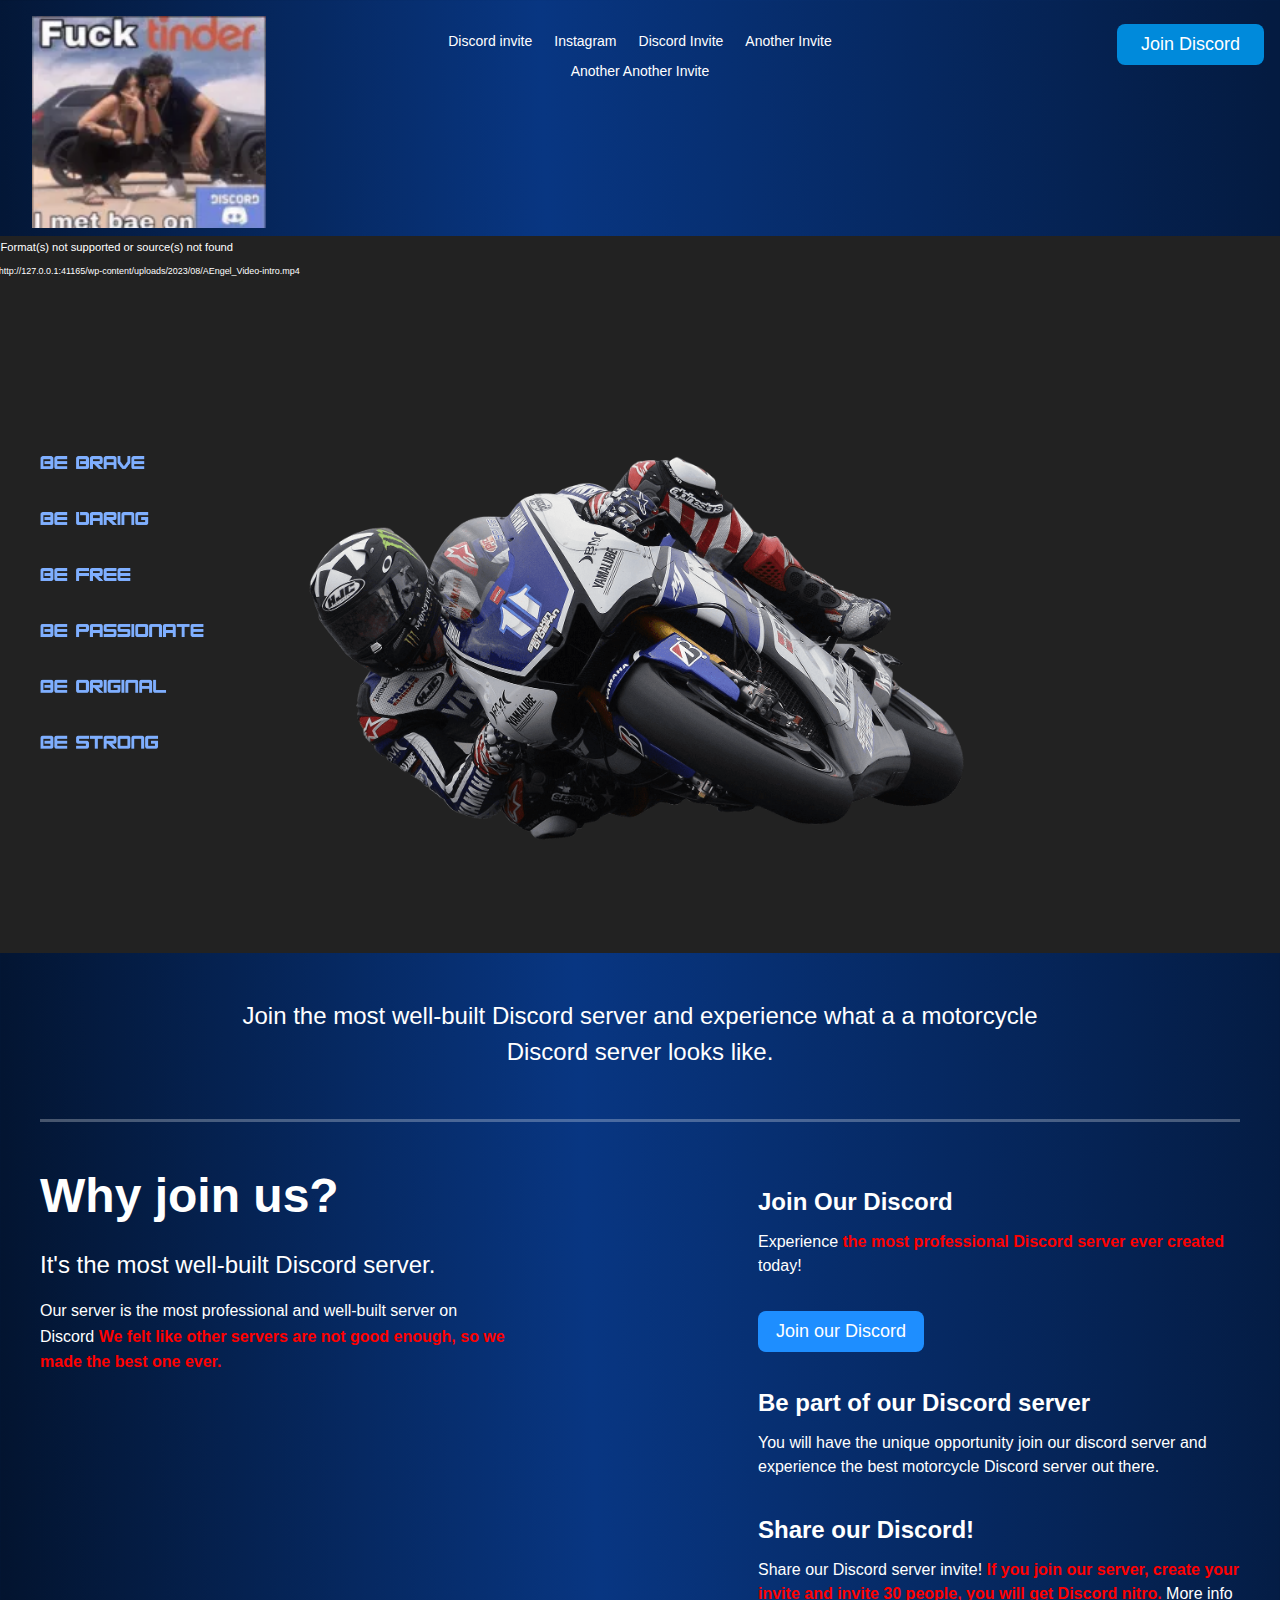
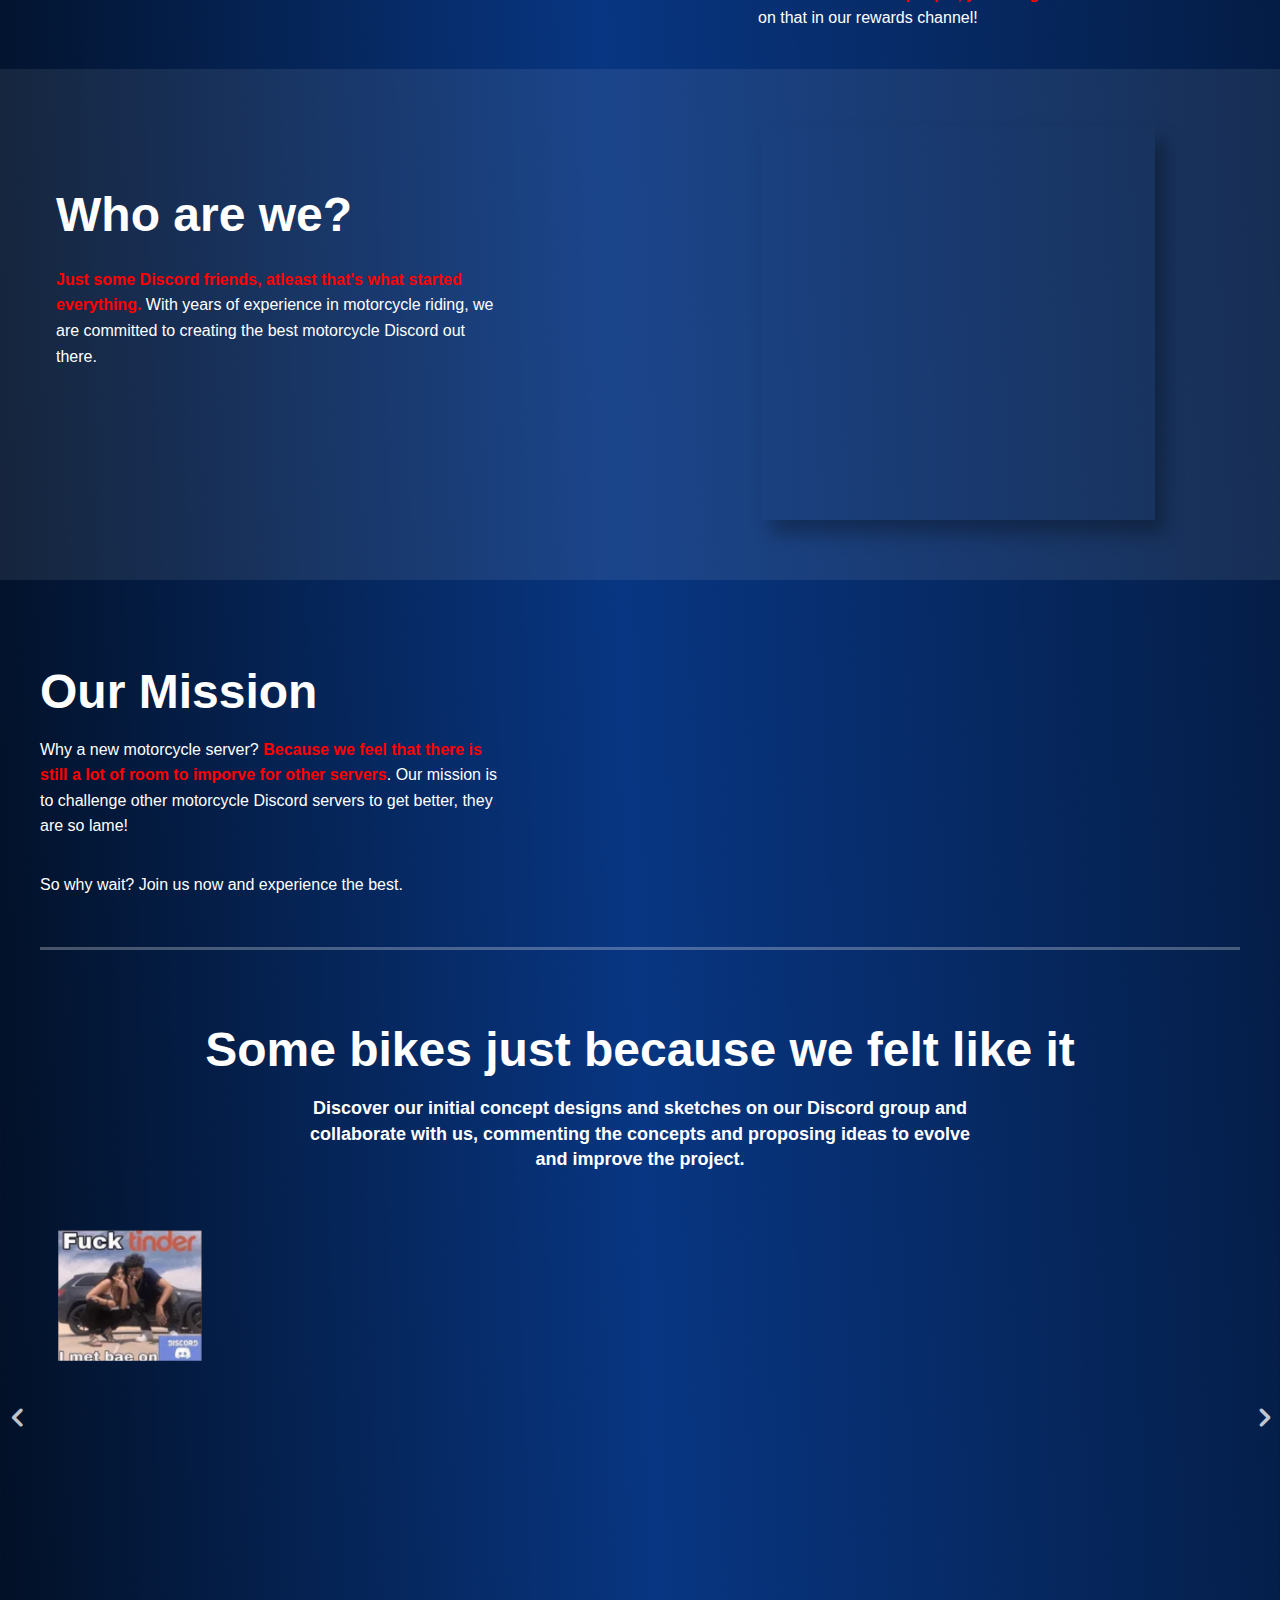
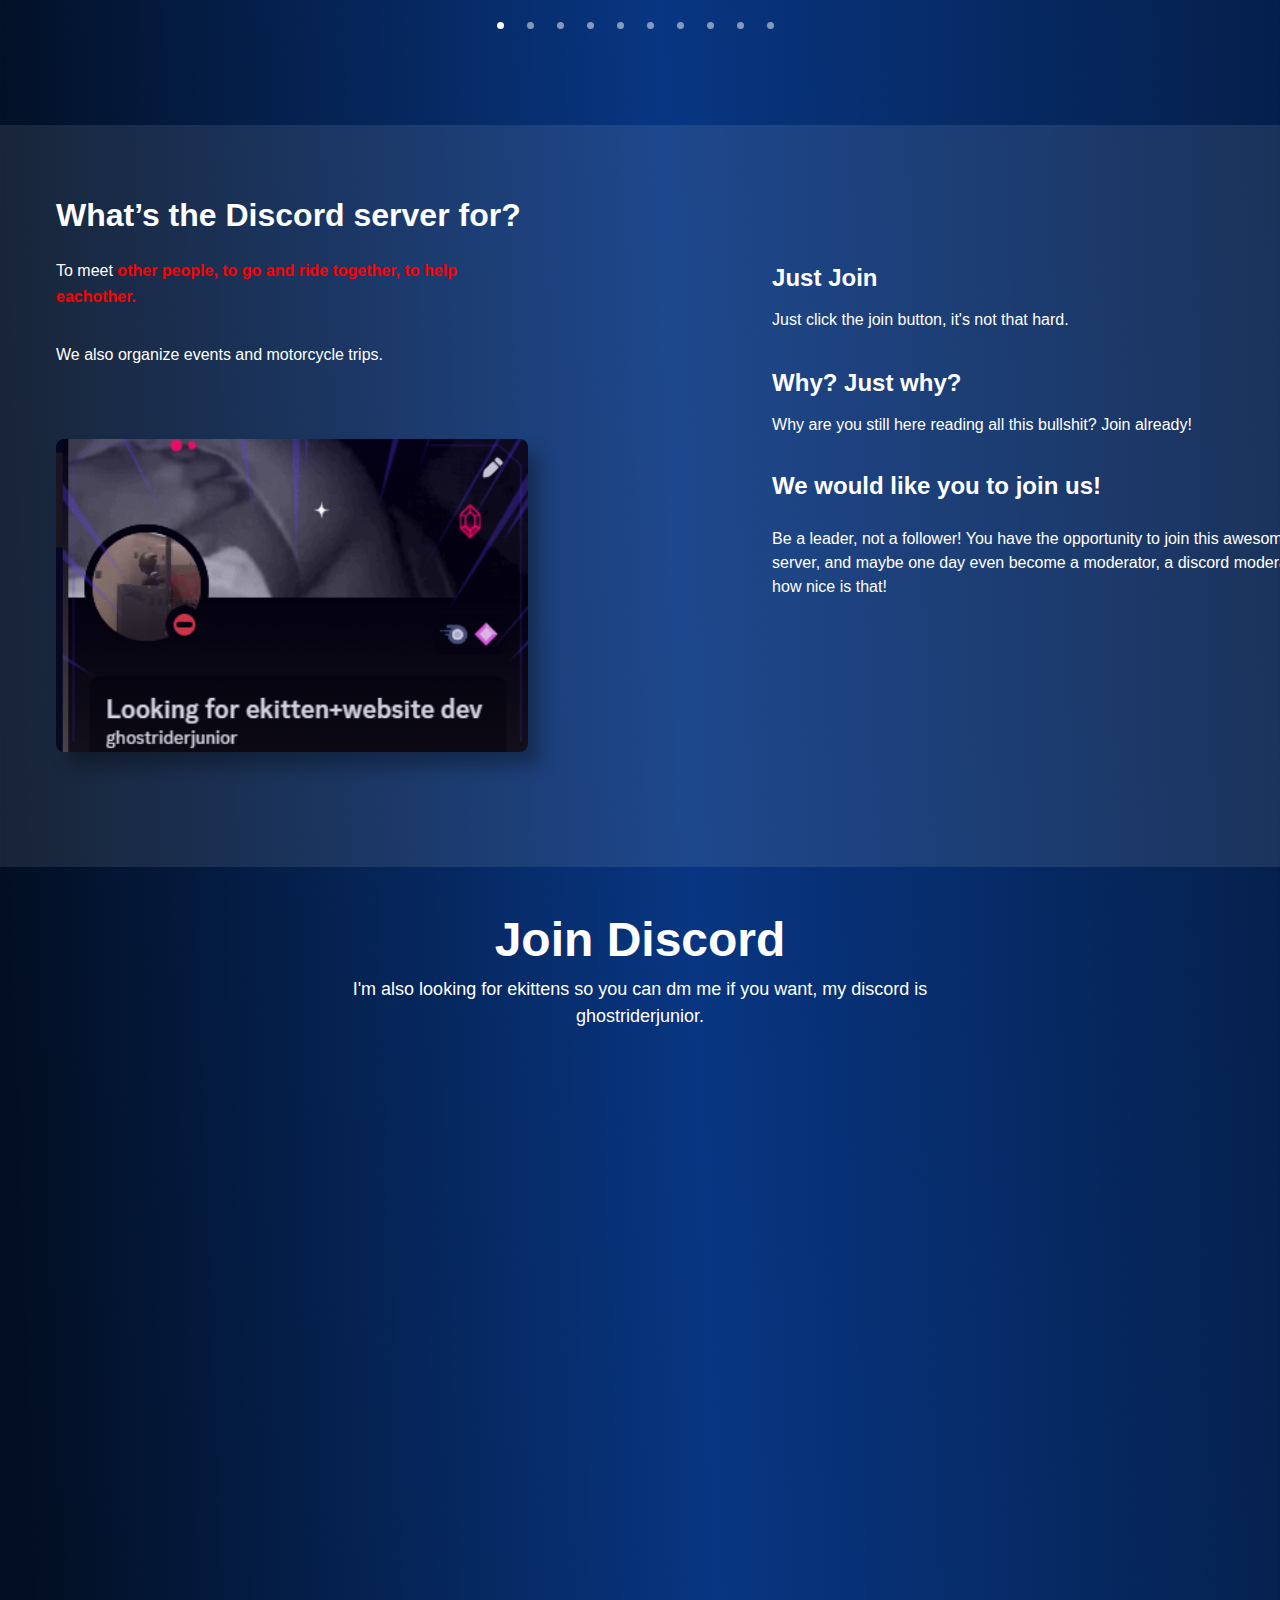
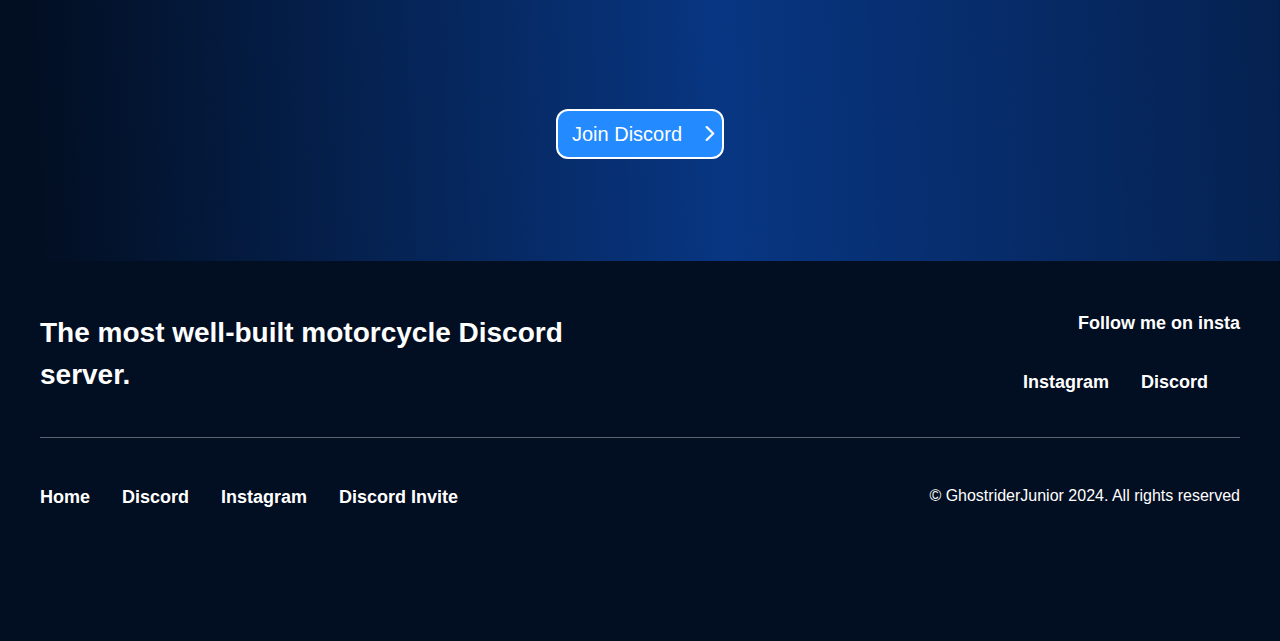
==== index.htm @ 16885c9a "Add files via upload" ====
﻿<!DOCTYPE html>
<html lang="en-US">
<head>
	<meta charset="UTF-8">
<meta http-equiv="X-UA-Compatible" content="IE=edge">
	<link rel="pingback" href="https://www.ghostriderjunior.xyz/xmlrpc.php">

	<script type="text/javascript">
		document.documentElement.className = 'js';
	</script>
	
	<title>www.ghostriderjunior.xyz | Join the 1st Community-Driven Motorcycle Project</title>
<meta name='robots' content='max-image-preview:large'>
<script type="text/javascript">
			let jqueryParams=[],jQuery=function(r){return jqueryParams=[...jqueryParams,r],jQuery},$=function(r){return jqueryParams=[...jqueryParams,r],$};window.jQuery=jQuery,window.$=jQuery;let customHeadScripts=!1;jQuery.fn=jQuery.prototype={},$.fn=jQuery.prototype={},jQuery.noConflict=function(r){if(window.jQuery)return jQuery=window.jQuery,$=window.jQuery,customHeadScripts=!0,jQuery.noConflict},jQuery.ready=function(r){jqueryParams=[...jqueryParams,r]},$.ready=function(r){jqueryParams=[...jqueryParams,r]},jQuery.load=function(r){jqueryParams=[...jqueryParams,r]},$.load=function(r){jqueryParams=[...jqueryParams,r]},jQuery.fn.ready=function(r){jqueryParams=[...jqueryParams,r]},$.fn.ready=function(r){jqueryParams=[...jqueryParams,r]};</script><link rel='dns-prefetch' href='//fonts.googleapis.com'>
<link rel="alternate" type="application/rss+xml" title="www.ghostriderjunior.xyz &raquo; Feed" href="">
<link rel="alternate" type="application/rss+xml" title="www.ghostriderjunior.xyz &raquo; Comments Feed" href="">
<meta content="Divi v.4.21.0" name="generator"><style id='wp-block-library-theme-inline-css' type='text/css'>
.wp-block-audio figcaption{color:#555;font-size:13px;text-align:center}.is-dark-theme .wp-block-audio figcaption{color:hsla(0,0%,100%,.65)}.wp-block-audio{margin:0 0 1em}.wp-block-code{border:1px solid #ccc;border-radius:4px;font-family:Menlo,Consolas,monaco,monospace;padding:.8em 1em}.wp-block-embed figcaption{color:#555;font-size:13px;text-align:center}.is-dark-theme .wp-block-embed figcaption{color:hsla(0,0%,100%,.65)}.wp-block-embed{margin:0 0 1em}.blocks-gallery-caption{color:#555;font-size:13px;text-align:center}.is-dark-theme .blocks-gallery-caption{color:hsla(0,0%,100%,.65)}.wp-block-image figcaption{color:#555;font-size:13px;text-align:center}.is-dark-theme .wp-block-image figcaption{color:hsla(0,0%,100%,.65)}.wp-block-image{margin:0 0 1em}.wp-block-pullquote{border-bottom:4px solid;border-top:4px solid;color:currentColor;margin-bottom:1.75em}.wp-block-pullquote cite,.wp-block-pullquote footer,.wp-block-pullquote__citation{color:currentColor;font-size:.8125em;font-style:normal;text-transform:uppercase}.wp-block-quote{border-left:.25em solid;margin:0 0 1.75em;padding-left:1em}.wp-block-quote cite,.wp-block-quote footer{color:currentColor;font-size:.8125em;font-style:normal;position:relative}.wp-block-quote.has-text-align-right{border-left:none;border-right:.25em solid;padding-left:0;padding-right:1em}.wp-block-quote.has-text-align-center{border:none;padding-left:0}.wp-block-quote.is-large,.wp-block-quote.is-style-large,.wp-block-quote.is-style-plain{border:none}.wp-block-search .wp-block-search__label{font-weight:700}.wp-block-search__button{border:1px solid #ccc;padding:.375em .625em}:where(.wp-block-group.has-background){padding:1.25em 2.375em}.wp-block-separator.has-css-opacity{opacity:.4}.wp-block-separator{border:none;border-bottom:2px solid;margin-left:auto;margin-right:auto}.wp-block-separator.has-alpha-channel-opacity{opacity:1}.wp-block-separator:not(.is-style-wide):not(.is-style-dots){width:100px}.wp-block-separator.has-background:not(.is-style-dots){border-bottom:none;height:1px}.wp-block-separator.has-background:not(.is-style-wide):not(.is-style-dots){height:2px}.wp-block-table{margin:0 0 1em}.wp-block-table td,.wp-block-table th{word-break:normal}.wp-block-table figcaption{color:#555;font-size:13px;text-align:center}.is-dark-theme .wp-block-table figcaption{color:hsla(0,0%,100%,.65)}.wp-block-video figcaption{color:#555;font-size:13px;text-align:center}.is-dark-theme .wp-block-video figcaption{color:hsla(0,0%,100%,.65)}.wp-block-video{margin:0 0 1em}.wp-block-template-part.has-background{margin-bottom:0;margin-top:0;padding:1.25em 2.375em}
</style>
<style id='global-styles-inline-css' type='text/css'>
body{--wp--preset--color--black: #000000;--wp--preset--color--cyan-bluish-gray: #abb8c3;--wp--preset--color--white: #ffffff;--wp--preset--color--pale-pink: #f78da7;--wp--preset--color--vivid-red: #cf2e2e;--wp--preset--color--luminous-vivid-orange: #ff6900;--wp--preset--color--luminous-vivid-amber: #fcb900;--wp--preset--color--light-green-cyan: #7bdcb5;--wp--preset--color--vivid-green-cyan: #00d084;--wp--preset--color--pale-cyan-blue: #8ed1fc;--wp--preset--color--vivid-cyan-blue: #0693e3;--wp--preset--color--vivid-purple: #9b51e0;--wp--preset--gradient--vivid-cyan-blue-to-vivid-purple: linear-gradient(135deg,rgba(6,147,227,1) 0%,rgb(155,81,224) 100%);--wp--preset--gradient--light-green-cyan-to-vivid-green-cyan: linear-gradient(135deg,rgb(122,220,180) 0%,rgb(0,208,130) 100%);--wp--preset--gradient--luminous-vivid-amber-to-luminous-vivid-orange: linear-gradient(135deg,rgba(252,185,0,1) 0%,rgba(255,105,0,1) 100%);--wp--preset--gradient--luminous-vivid-orange-to-vivid-red: linear-gradient(135deg,rgba(255,105,0,1) 0%,rgb(207,46,46) 100%);--wp--preset--gradient--very-light-gray-to-cyan-bluish-gray: linear-gradient(135deg,rgb(238,238,238) 0%,rgb(169,184,195) 100%);--wp--preset--gradient--cool-to-warm-spectrum: linear-gradient(135deg,rgb(74,234,220) 0%,rgb(151,120,209) 20%,rgb(207,42,186) 40%,rgb(238,44,130) 60%,rgb(251,105,98) 80%,rgb(254,248,76) 100%);--wp--preset--gradient--blush-light-purple: linear-gradient(135deg,rgb(255,206,236) 0%,rgb(152,150,240) 100%);--wp--preset--gradient--blush-bordeaux: linear-gradient(135deg,rgb(254,205,165) 0%,rgb(254,45,45) 50%,rgb(107,0,62) 100%);--wp--preset--gradient--luminous-dusk: linear-gradient(135deg,rgb(255,203,112) 0%,rgb(199,81,192) 50%,rgb(65,88,208) 100%);--wp--preset--gradient--pale-ocean: linear-gradient(135deg,rgb(255,245,203) 0%,rgb(182,227,212) 50%,rgb(51,167,181) 100%);--wp--preset--gradient--electric-grass: linear-gradient(135deg,rgb(202,248,128) 0%,rgb(113,206,126) 100%);--wp--preset--gradient--midnight: linear-gradient(135deg,rgb(2,3,129) 0%,rgb(40,116,252) 100%);--wp--preset--font-size--small: 13px;--wp--preset--font-size--medium: 20px;--wp--preset--font-size--large: 36px;--wp--preset--font-size--x-large: 42px;--wp--preset--spacing--20: 0.44rem;--wp--preset--spacing--30: 0.67rem;--wp--preset--spacing--40: 1rem;--wp--preset--spacing--50: 1.5rem;--wp--preset--spacing--60: 2.25rem;--wp--preset--spacing--70: 3.38rem;--wp--preset--spacing--80: 5.06rem;--wp--preset--shadow--natural: 6px 6px 9px rgba(0, 0, 0, 0.2);--wp--preset--shadow--deep: 12px 12px 50px rgba(0, 0, 0, 0.4);--wp--preset--shadow--sharp: 6px 6px 0px rgba(0, 0, 0, 0.2);--wp--preset--shadow--outlined: 6px 6px 0px -3px rgba(255, 255, 255, 1), 6px 6px rgba(0, 0, 0, 1);--wp--preset--shadow--crisp: 6px 6px 0px rgba(0, 0, 0, 1);}body { margin: 0;--wp--style--global--content-size: 823px;--wp--style--global--wide-size: 1080px; }.wp-site-blocks > .alignleft { float: left; margin-right: 2em; }.wp-site-blocks > .alignright { float: right; margin-left: 2em; }.wp-site-blocks > .aligncenter { justify-content: center; margin-left: auto; margin-right: auto; }:where(.is-layout-flex){gap: 0.5em;}:where(.is-layout-grid){gap: 0.5em;}body .is-layout-flow > .alignleft{float: left;margin-inline-start: 0;margin-inline-end: 2em;}body .is-layout-flow > .alignright{float: right;margin-inline-start: 2em;margin-inline-end: 0;}body .is-layout-flow > .aligncenter{margin-left: auto !important;margin-right: auto !important;}body .is-layout-constrained > .alignleft{float: left;margin-inline-start: 0;margin-inline-end: 2em;}body .is-layout-constrained > .alignright{float: right;margin-inline-start: 2em;margin-inline-end: 0;}body .is-layout-constrained > .aligncenter{margin-left: auto !important;margin-right: auto !important;}body .is-layout-constrained > :where(:not(.alignleft):not(.alignright):not(.alignfull)){max-width: var(--wp--style--global--content-size);margin-left: auto !important;margin-right: auto !important;}body .is-layout-constrained > .alignwide{max-width: var(--wp--style--global--wide-size);}body .is-layout-flex{display: flex;}body .is-layout-flex{flex-wrap: wrap;align-items: center;}body .is-layout-flex > *{margin: 0;}body .is-layout-grid{display: grid;}body .is-layout-grid > *{margin: 0;}body{padding-top: 0px;padding-right: 0px;padding-bottom: 0px;padding-left: 0px;}a:where(:not(.wp-element-button)){text-decoration: underline;}.wp-element-button, .wp-block-button__link{background-color: #32373c;border-width: 0;color: #fff;font-family: inherit;font-size: inherit;line-height: inherit;padding: calc(0.667em + 2px) calc(1.333em + 2px);text-decoration: none;}.has-black-color{color: var(--wp--preset--color--black) !important;}.has-cyan-bluish-gray-color{color: var(--wp--preset--color--cyan-bluish-gray) !important;}.has-white-color{color: var(--wp--preset--color--white) !important;}.has-pale-pink-color{color: var(--wp--preset--color--pale-pink) !important;}.has-vivid-red-color{color: var(--wp--preset--color--vivid-red) !important;}.has-luminous-vivid-orange-color{color: var(--wp--preset--color--luminous-vivid-orange) !important;}.has-luminous-vivid-amber-color{color: var(--wp--preset--color--luminous-vivid-amber) !important;}.has-light-green-cyan-color{color: var(--wp--preset--color--light-green-cyan) !important;}.has-vivid-green-cyan-color{color: var(--wp--preset--color--vivid-green-cyan) !important;}.has-pale-cyan-blue-color{color: var(--wp--preset--color--pale-cyan-blue) !important;}.has-vivid-cyan-blue-color{color: var(--wp--preset--color--vivid-cyan-blue) !important;}.has-vivid-purple-color{color: var(--wp--preset--color--vivid-purple) !important;}.has-black-background-color{background-color: var(--wp--preset--color--black) !important;}.has-cyan-bluish-gray-background-color{background-color: var(--wp--preset--color--cyan-bluish-gray) !important;}.has-white-background-color{background-color: var(--wp--preset--color--white) !important;}.has-pale-pink-background-color{background-color: var(--wp--preset--color--pale-pink) !important;}.has-vivid-red-background-color{background-color: var(--wp--preset--color--vivid-red) !important;}.has-luminous-vivid-orange-background-color{background-color: var(--wp--preset--color--luminous-vivid-orange) !important;}.has-luminous-vivid-amber-background-color{background-color: var(--wp--preset--color--luminous-vivid-amber) !important;}.has-light-green-cyan-background-color{background-color: var(--wp--preset--color--light-green-cyan) !important;}.has-vivid-green-cyan-background-color{background-color: var(--wp--preset--color--vivid-green-cyan) !important;}.has-pale-cyan-blue-background-color{background-color: var(--wp--preset--color--pale-cyan-blue) !important;}.has-vivid-cyan-blue-background-color{background-color: var(--wp--preset--color--vivid-cyan-blue) !important;}.has-vivid-purple-background-color{background-color: var(--wp--preset--color--vivid-purple) !important;}.has-black-border-color{border-color: var(--wp--preset--color--black) !important;}.has-cyan-bluish-gray-border-color{border-color: var(--wp--preset--color--cyan-bluish-gray) !important;}.has-white-border-color{border-color: var(--wp--preset--color--white) !important;}.has-pale-pink-border-color{border-color: var(--wp--preset--color--pale-pink) !important;}.has-vivid-red-border-color{border-color: var(--wp--preset--color--vivid-red) !important;}.has-luminous-vivid-orange-border-color{border-color: var(--wp--preset--color--luminous-vivid-orange) !important;}.has-luminous-vivid-amber-border-color{border-color: var(--wp--preset--color--luminous-vivid-amber) !important;}.has-light-green-cyan-border-color{border-color: var(--wp--preset--color--light-green-cyan) !important;}.has-vivid-green-cyan-border-color{border-color: var(--wp--preset--color--vivid-green-cyan) !important;}.has-pale-cyan-blue-border-color{border-color: var(--wp--preset--color--pale-cyan-blue) !important;}.has-vivid-cyan-blue-border-color{border-color: var(--wp--preset--color--vivid-cyan-blue) !important;}.has-vivid-purple-border-color{border-color: var(--wp--preset--color--vivid-purple) !important;}.has-vivid-cyan-blue-to-vivid-purple-gradient-background{background: var(--wp--preset--gradient--vivid-cyan-blue-to-vivid-purple) !important;}.has-light-green-cyan-to-vivid-green-cyan-gradient-background{background: var(--wp--preset--gradient--light-green-cyan-to-vivid-green-cyan) !important;}.has-luminous-vivid-amber-to-luminous-vivid-orange-gradient-background{background: var(--wp--preset--gradient--luminous-vivid-amber-to-luminous-vivid-orange) !important;}.has-luminous-vivid-orange-to-vivid-red-gradient-background{background: var(--wp--preset--gradient--luminous-vivid-orange-to-vivid-red) !important;}.has-very-light-gray-to-cyan-bluish-gray-gradient-background{background: var(--wp--preset--gradient--very-light-gray-to-cyan-bluish-gray) !important;}.has-cool-to-warm-spectrum-gradient-background{background: var(--wp--preset--gradient--cool-to-warm-spectrum) !important;}.has-blush-light-purple-gradient-background{background: var(--wp--preset--gradient--blush-light-purple) !important;}.has-blush-bordeaux-gradient-background{background: var(--wp--preset--gradient--blush-bordeaux) !important;}.has-luminous-dusk-gradient-background{background: var(--wp--preset--gradient--luminous-dusk) !important;}.has-pale-ocean-gradient-background{background: var(--wp--preset--gradient--pale-ocean) !important;}.has-electric-grass-gradient-background{background: var(--wp--preset--gradient--electric-grass) !important;}.has-midnight-gradient-background{background: var(--wp--preset--gradient--midnight) !important;}.has-small-font-size{font-size: var(--wp--preset--font-size--small) !important;}.has-medium-font-size{font-size: var(--wp--preset--font-size--medium) !important;}.has-large-font-size{font-size: var(--wp--preset--font-size--large) !important;}.has-x-large-font-size{font-size: var(--wp--preset--font-size--x-large) !important;}
.wp-block-navigation a:where(:not(.wp-element-button)){color: inherit;}
:where(.wp-block-post-template.is-layout-flex){gap: 1.25em;}:where(.wp-block-post-template.is-layout-grid){gap: 1.25em;}
:where(.wp-block-columns.is-layout-flex){gap: 2em;}:where(.wp-block-columns.is-layout-grid){gap: 2em;}
.wp-block-pullquote{font-size: 1.5em;line-height: 1.6;}
</style>
<link rel='stylesheet' id='et-divi-open-sans-css' href='css?family=Open+Sans:300italic,400italic,600italic,700italic,800italic,400,300,600,700,800&#038;subset=latin,latin-ext&#038;display=swap' type='text/css' media='all'>
<style id='divi-style-inline-inline-css' type='text/css'>
/*!
Theme Name: Divi
Theme URI: http://www.elegantthemes.com/gallery/divi/
Version: 4.21.0
Description: Smart. Flexible. Beautiful. Divi is the most powerful theme in our collection.
Author: Elegant Themes
Author URI: http://www.elegantthemes.com
License: GNU General Public License v2
License URI: http://www.gnu.org/licenses/gpl-2.0.html
*/

a,abbr,acronym,address,applet,b,big,blockquote,body,center,cite,code,dd,del,dfn,div,dl,dt,em,fieldset,font,form,h1,h2,h3,h4,h5,h6,html,i,iframe,img,ins,kbd,label,legend,li,object,ol,p,pre,q,s,samp,small,span,strike,strong,sub,sup,tt,u,ul,var{margin:0;padding:0;border:0;outline:0;font-size:100%;-ms-text-size-adjust:100%;-webkit-text-size-adjust:100%;vertical-align:baseline;background:transparent}body{line-height:1}ol,ul{list-style:none}blockquote,q{quotes:none}blockquote:after,blockquote:before,q:after,q:before{content:"";content:none}blockquote{margin:20px 0 30px;border-left:5px solid;padding-left:20px}:focus{outline:0}del{text-decoration:line-through}pre{overflow:auto;padding:10px}figure{margin:0}table{border-collapse:collapse;border-spacing:0}article,aside,footer,header,hgroup,nav,section{display:block}body{font-family:Open Sans,Arial,sans-serif;font-size:14px;color:#666;background-color:#fff;line-height:1.7em;font-weight:500;-webkit-font-smoothing:antialiased;-moz-osx-font-smoothing:grayscale}body.page-template-page-template-blank-php #page-container{padding-top:0!important}body.et_cover_background{background-size:cover!important;background-position:top!important;background-repeat:no-repeat!important;background-attachment:fixed}a{color:#2ea3f2}a,a:hover{text-decoration:none}p{padding-bottom:1em}p:not(.has-background):last-of-type{padding-bottom:0}p.et_normal_padding{padding-bottom:1em}strong{font-weight:700}cite,em,i{font-style:italic}code,pre{font-family:Courier New,monospace;margin-bottom:10px}ins{text-decoration:none}sub,sup{height:0;line-height:1;position:relative;vertical-align:baseline}sup{bottom:.8em}sub{top:.3em}dl{margin:0 0 1.5em}dl dt{font-weight:700}dd{margin-left:1.5em}blockquote p{padding-bottom:0}embed,iframe,object,video{max-width:100%}h1,h2,h3,h4,h5,h6{color:#333;padding-bottom:10px;line-height:1em;font-weight:500}h1 a,h2 a,h3 a,h4 a,h5 a,h6 a{color:inherit}h1{font-size:30px}h2{font-size:26px}h3{font-size:22px}h4{font-size:18px}h5{font-size:16px}h6{font-size:14px}input{-webkit-appearance:none}input[type=checkbox]{-webkit-appearance:checkbox}input[type=radio]{-webkit-appearance:radio}input.text,input.title,input[type=email],input[type=password],input[type=tel],input[type=text],select,textarea{background-color:#fff;border:1px solid #bbb;padding:2px;color:#4e4e4e}input.text:focus,input.title:focus,input[type=text]:focus,select:focus,textarea:focus{border-color:#2d3940;color:#3e3e3e}input.text,input.title,input[type=text],select,textarea{margin:0}textarea{padding:4px}button,input,select,textarea{font-family:inherit}img{max-width:100%;height:auto}.clear{clear:both}br.clear{margin:0;padding:0}.pagination{clear:both}#et_search_icon:hover,.et-social-icon a:hover,.et_password_protected_form .et_submit_button,.form-submit .et_pb_buttontton.alt.disabled,.nav-single a,.posted_in a{color:#2ea3f2}.et-search-form,blockquote{border-color:#2ea3f2}#main-content{background-color:#fff}.container{width:80%;max-width:1080px;margin:auto;position:relative}body:not(.et-tb) #main-content .container,body:not(.et-tb-has-header) #main-content .container{padding-top:58px}.et_full_width_page #main-content .container:before{display:none}.main_title{margin-bottom:20px}.et_password_protected_form .et_submit_button:hover,.form-submit .et_pb_button:hover{background:rgba(0,0,0,.05)}.et_button_icon_visible .et_pb_button{padding-right:2em;padding-left:.7em}.et_button_icon_visible .et_pb_button:after{opacity:1;margin-left:0}.et_button_left .et_pb_button:hover:after{left:.15em}.et_button_left .et_pb_button:after{margin-left:0;left:1em}.et_button_icon_visible.et_button_left .et_pb_button,.et_button_left .et_pb_button:hover,.et_button_left .et_pb_module .et_pb_button:hover{padding-left:2em;padding-right:.7em}.et_button_icon_visible.et_button_left .et_pb_button:after,.et_button_left .et_pb_button:hover:after{left:.15em}.et_password_protected_form .et_submit_button:hover,.form-submit .et_pb_button:hover{padding:.3em 1em}.et_button_no_icon .et_pb_button:after{display:none}.et_button_no_icon.et_button_icon_visible.et_button_left .et_pb_button,.et_button_no_icon.et_button_left .et_pb_button:hover,.et_button_no_icon .et_pb_button,.et_button_no_icon .et_pb_button:hover{padding:.3em 1em!important}.et_button_custom_icon .et_pb_button:after{line-height:1.7em}.et_button_custom_icon.et_button_icon_visible .et_pb_button:after,.et_button_custom_icon .et_pb_button:hover:after{margin-left:.3em}#left-area .post_format-post-format-gallery .wp-block-gallery:first-of-type{padding:0;margin-bottom:-16px}.entry-content table:not(.variations){border:1px solid #eee;margin:0 0 15px;text-align:left;width:100%}.entry-content thead th,.entry-content tr th{color:#555;font-weight:700;padding:9px 24px}.entry-content tr td{border-top:1px solid #eee;padding:6px 24px}#left-area ul,.entry-content ul,.et-l--body ul,.et-l--footer ul,.et-l--header ul{list-style-type:disc;padding:0 0 23px 1em;line-height:26px}#left-area ol,.entry-content ol,.et-l--body ol,.et-l--footer ol,.et-l--header ol{list-style-type:decimal;list-style-position:inside;padding:0 0 23px;line-height:26px}#left-area ul li ul,.entry-content ul li ol{padding:2px 0 2px 20px}#left-area ol li ul,.entry-content ol li ol,.et-l--body ol li ol,.et-l--footer ol li ol,.et-l--header ol li ol{padding:2px 0 2px 35px}#left-area ul.wp-block-gallery{display:-webkit-box;display:-ms-flexbox;display:flex;-ms-flex-wrap:wrap;flex-wrap:wrap;list-style-type:none;padding:0}#left-area ul.products{padding:0!important;line-height:1.7!important;list-style:none!important}.gallery-item a{display:block}.gallery-caption,.gallery-item a{width:90%}#wpadminbar{z-index:100001}#left-area .post-meta{font-size:14px;padding-bottom:15px}#left-area .post-meta a{text-decoration:none;color:#666}#left-area .et_featured_image{padding-bottom:7px}.single .post{padding-bottom:25px}body.single .et_audio_content{margin-bottom:-6px}.nav-single a{text-decoration:none;color:#2ea3f2;font-size:14px;font-weight:400}.nav-previous{float:left}.nav-next{float:right}.et_password_protected_form p input{background-color:#eee;border:none!important;width:100%!important;border-radius:0!important;font-size:14px;color:#999!important;padding:16px!important;-webkit-box-sizing:border-box;box-sizing:border-box}.et_password_protected_form label{display:none}.et_password_protected_form .et_submit_button{font-family:inherit;display:block;float:right;margin:8px auto 0;cursor:pointer}.post-password-required p.nocomments.container{max-width:100%}.post-password-required p.nocomments.container:before{display:none}.aligncenter,div.post .new-post .aligncenter{display:block;margin-left:auto;margin-right:auto}.wp-caption{border:1px solid #ddd;text-align:center;background-color:#f3f3f3;margin-bottom:10px;max-width:96%;padding:8px}.wp-caption.alignleft{margin:0 30px 20px 0}.wp-caption.alignright{margin:0 0 20px 30px}.wp-caption img{margin:0;padding:0;border:0}.wp-caption p.wp-caption-text{font-size:12px;padding:0 4px 5px;margin:0}.alignright{float:right}.alignleft{float:left}img.alignleft{display:inline;float:left;margin-right:15px}img.alignright{display:inline;float:right;margin-left:15px}.page.et_pb_pagebuilder_layout #main-content{background-color:transparent}body #main-content .et_builder_inner_content>h1,body #main-content .et_builder_inner_content>h2,body #main-content .et_builder_inner_content>h3,body #main-content .et_builder_inner_content>h4,body #main-content .et_builder_inner_content>h5,body #main-content .et_builder_inner_content>h6{line-height:1.4em}body #main-content .et_builder_inner_content>p{line-height:1.7em}.wp-block-pullquote{margin:20px 0 30px}.wp-block-pullquote.has-background blockquote{border-left:none}.wp-block-group.has-background{padding:1.5em 1.5em .5em}@media (min-width:981px){#left-area{width:79.125%;padding-bottom:23px}#main-content .container:before{content:"";position:absolute;top:0;height:100%;width:1px;background-color:#e2e2e2}.et_full_width_page #left-area,.et_no_sidebar #left-area{float:none;width:100%!important}.et_full_width_page #left-area{padding-bottom:0}.et_no_sidebar #main-content .container:before{display:none}}@media (max-width:980px){#page-container{padding-top:80px}.et-tb #page-container,.et-tb-has-header #page-container{padding-top:0!important}#left-area,#sidebar{width:100%!important}#main-content .container:before{display:none!important}.et_full_width_page .et_gallery_item:nth-child(4n+1){clear:none}}@media print{#page-container{padding-top:0!important}}#wp-admin-bar-et-use-visual-builder a:before{font-family:ETmodules!important;content:"\e625";font-size:30px!important;width:28px;margin-top:-3px;color:#974df3!important}#wp-admin-bar-et-use-visual-builder:hover a:before{color:#fff!important}#wp-admin-bar-et-use-visual-builder:hover a,#wp-admin-bar-et-use-visual-builder a:hover{transition:background-color .5s ease;-webkit-transition:background-color .5s ease;-moz-transition:background-color .5s ease;background-color:#7e3bd0!important;color:#fff!important}* html .clearfix,:first-child+html .clearfix{zoom:1}.iphone .et_pb_section_video_bg video::-webkit-media-controls-start-playback-button{display:none!important;-webkit-appearance:none}.et_mobile_device .et_pb_section_parallax .et_pb_parallax_css{background-attachment:scroll}.et-social-facebook a.icon:before{content:"\e093"}.et-social-twitter a.icon:before{content:"\e094"}.et-social-google-plus a.icon:before{content:"\e096"}.et-social-instagram a.icon:before{content:"\e09a"}.et-social-rss a.icon:before{content:"\e09e"}.ai1ec-single-event:after{content:" ";display:table;clear:both}.evcal_event_details .evcal_evdata_cell .eventon_details_shading_bot.eventon_details_shading_bot{z-index:3}.wp-block-divi-layout{margin-bottom:1em}*{-webkit-box-sizing:border-box;box-sizing:border-box}#et-info-email:before,#et-info-phone:before,#et_search_icon:before,.comment-reply-link:after,.et-cart-info span:before,.et-pb-arrow-next:before,.et-pb-arrow-prev:before,.et-social-icon a:before,.et_audio_container .mejs-playpause-button button:before,.et_audio_container .mejs-volume-button button:before,.et_overlay:before,.et_password_protected_form .et_submit_button:after,.et_pb_button:after,.et_pb_contact_reset:after,.et_pb_contact_submit:after,.et_pb_font_icon:before,.et_pb_newsletter_button:after,.et_pb_pricing_table_button:after,.et_pb_promo_button:after,.et_pb_testimonial:before,.et_pb_toggle_title:before,.form-submit .et_pb_button:after,.mobile_menu_bar:before,a.et_pb_more_button:after{font-family:ETmodules!important;speak:none;font-style:normal;font-weight:400;-webkit-font-feature-settings:normal;font-feature-settings:normal;font-variant:normal;text-transform:none;line-height:1;-webkit-font-smoothing:antialiased;-moz-osx-font-smoothing:grayscale;text-shadow:0 0;direction:ltr}.et-pb-icon,.et_pb_custom_button_icon.et_pb_button:after,.et_pb_login .et_pb_custom_button_icon.et_pb_button:after,.et_pb_woo_custom_button_icon .button.et_pb_custom_button_icon.et_pb_button:after,.et_pb_woo_custom_button_icon .button.et_pb_custom_button_icon.et_pb_button:hover:after{content:attr(data-icon)}.et-pb-icon{font-family:ETmodules;speak:none;font-weight:400;-webkit-font-feature-settings:normal;font-feature-settings:normal;font-variant:normal;text-transform:none;line-height:1;-webkit-font-smoothing:antialiased;font-size:96px;font-style:normal;display:inline-block;-webkit-box-sizing:border-box;box-sizing:border-box;direction:ltr}#et-ajax-saving{display:none;-webkit-transition:background .3s,-webkit-box-shadow .3s;transition:background .3s,-webkit-box-shadow .3s;transition:background .3s,box-shadow .3s;transition:background .3s,box-shadow .3s,-webkit-box-shadow .3s;-webkit-box-shadow:rgba(0,139,219,.247059) 0 0 60px;box-shadow:0 0 60px rgba(0,139,219,.247059);position:fixed;top:50%;left:50%;width:50px;height:50px;background:#fff;border-radius:50px;margin:-25px 0 0 -25px;z-index:999999;text-align:center}#et-ajax-saving img{margin:9px}.et-safe-mode-indicator,.et-safe-mode-indicator:focus,.et-safe-mode-indicator:hover{-webkit-box-shadow:0 5px 10px rgba(41,196,169,.15);box-shadow:0 5px 10px rgba(41,196,169,.15);background:#29c4a9;color:#fff;font-size:14px;font-weight:600;padding:12px;line-height:16px;border-radius:3px;position:fixed;bottom:30px;right:30px;z-index:999999;text-decoration:none;font-family:Open Sans,sans-serif;-webkit-font-smoothing:antialiased;-moz-osx-font-smoothing:grayscale}.et_pb_button{font-size:20px;font-weight:500;padding:.3em 1em;line-height:1.7em!important;background-color:transparent;background-size:cover;background-position:50%;background-repeat:no-repeat;border:2px solid;border-radius:3px;-webkit-transition-duration:.2s;transition-duration:.2s;-webkit-transition-property:all!important;transition-property:all!important}.et_pb_button,.et_pb_button_inner{position:relative}.et_pb_button:hover,.et_pb_module .et_pb_button:hover{border:2px solid transparent;padding:.3em 2em .3em .7em}.et_pb_button:hover{background-color:hsla(0,0%,100%,.2)}.et_pb_bg_layout_light.et_pb_button:hover,.et_pb_bg_layout_light .et_pb_button:hover{background-color:rgba(0,0,0,.05)}.et_pb_button:after,.et_pb_button:before{font-size:32px;line-height:1em;content:"\35";opacity:0;position:absolute;margin-left:-1em;-webkit-transition:all .2s;transition:all .2s;text-transform:none;-webkit-font-feature-settings:"kern" off;font-feature-settings:"kern" off;font-variant:none;font-style:normal;font-weight:400;text-shadow:none}.et_pb_button.et_hover_enabled:hover:after,.et_pb_button.et_pb_hovered:hover:after{-webkit-transition:none!important;transition:none!important}.et_pb_button:before{display:none}.et_pb_button:hover:after{opacity:1;margin-left:0}.et_pb_column_1_3 h1,.et_pb_column_1_4 h1,.et_pb_column_1_5 h1,.et_pb_column_1_6 h1,.et_pb_column_2_5 h1{font-size:26px}.et_pb_column_1_3 h2,.et_pb_column_1_4 h2,.et_pb_column_1_5 h2,.et_pb_column_1_6 h2,.et_pb_column_2_5 h2{font-size:23px}.et_pb_column_1_3 h3,.et_pb_column_1_4 h3,.et_pb_column_1_5 h3,.et_pb_column_1_6 h3,.et_pb_column_2_5 h3{font-size:20px}.et_pb_column_1_3 h4,.et_pb_column_1_4 h4,.et_pb_column_1_5 h4,.et_pb_column_1_6 h4,.et_pb_column_2_5 h4{font-size:18px}.et_pb_column_1_3 h5,.et_pb_column_1_4 h5,.et_pb_column_1_5 h5,.et_pb_column_1_6 h5,.et_pb_column_2_5 h5{font-size:16px}.et_pb_column_1_3 h6,.et_pb_column_1_4 h6,.et_pb_column_1_5 h6,.et_pb_column_1_6 h6,.et_pb_column_2_5 h6{font-size:15px}.et_pb_bg_layout_dark,.et_pb_bg_layout_dark h1,.et_pb_bg_layout_dark h2,.et_pb_bg_layout_dark h3,.et_pb_bg_layout_dark h4,.et_pb_bg_layout_dark h5,.et_pb_bg_layout_dark h6{color:#fff!important}.et_pb_module.et_pb_text_align_left{text-align:left}.et_pb_module.et_pb_text_align_center{text-align:center}.et_pb_module.et_pb_text_align_right{text-align:right}.et_pb_module.et_pb_text_align_justified{text-align:justify}.clearfix:after{visibility:hidden;display:block;font-size:0;content:" ";clear:both;height:0}.et_pb_bg_layout_light .et_pb_more_button{color:#2ea3f2}.et_builder_inner_content{position:relative;z-index:1}header .et_builder_inner_content{z-index:2}.et_pb_css_mix_blend_mode_passthrough{mix-blend-mode:unset!important}.et_pb_image_container{margin:-20px -20px 29px}.et_pb_module_inner{position:relative}.et_hover_enabled_preview{z-index:2}.et_hover_enabled:hover{position:relative;z-index:2}.et_pb_all_tabs,.et_pb_module,.et_pb_posts_nav a,.et_pb_tab,.et_pb_with_background{position:relative;background-size:cover;background-position:50%;background-repeat:no-repeat}.et_pb_background_mask,.et_pb_background_pattern{bottom:0;left:0;position:absolute;right:0;top:0}.et_pb_background_mask{background-size:calc(100% + 2px) calc(100% + 2px);background-repeat:no-repeat;background-position:50%;overflow:hidden}.et_pb_background_pattern{background-position:0 0;background-repeat:repeat}.et_pb_with_border{position:relative;border:0 solid #333}.post-password-required .et_pb_row{padding:0;width:100%}.post-password-required .et_password_protected_form{min-height:0}body.et_pb_pagebuilder_layout.et_pb_show_title .post-password-required .et_password_protected_form h1,body:not(.et_pb_pagebuilder_layout) .post-password-required .et_password_protected_form h1{display:none}.et_pb_no_bg{padding:0!important}.et_overlay.et_pb_inline_icon:before,.et_pb_inline_icon:before{content:attr(data-icon)}.et_pb_more_button{color:inherit;text-shadow:none;text-decoration:none;display:inline-block;margin-top:20px}.et_parallax_bg_wrap{overflow:hidden;position:absolute;top:0;right:0;bottom:0;left:0}.et_parallax_bg{background-repeat:no-repeat;background-position:top;background-size:cover;position:absolute;bottom:0;left:0;width:100%;height:100%;display:block}.et_parallax_bg.et_parallax_bg__hover,.et_parallax_bg.et_parallax_bg_phone,.et_parallax_bg.et_parallax_bg_tablet,.et_parallax_gradient.et_parallax_gradient__hover,.et_parallax_gradient.et_parallax_gradient_phone,.et_parallax_gradient.et_parallax_gradient_tablet,.et_pb_section_parallax_hover:hover .et_parallax_bg:not(.et_parallax_bg__hover),.et_pb_section_parallax_hover:hover .et_parallax_gradient:not(.et_parallax_gradient__hover){display:none}.et_pb_section_parallax_hover:hover .et_parallax_bg.et_parallax_bg__hover,.et_pb_section_parallax_hover:hover .et_parallax_gradient.et_parallax_gradient__hover{display:block}.et_parallax_gradient{bottom:0;display:block;left:0;position:absolute;right:0;top:0}.et_pb_module.et_pb_section_parallax,.et_pb_posts_nav a.et_pb_section_parallax,.et_pb_tab.et_pb_section_parallax{position:relative}.et_pb_section_parallax .et_pb_parallax_css,.et_pb_slides .et_parallax_bg.et_pb_parallax_css{background-attachment:fixed}body.et-bfb .et_pb_section_parallax .et_pb_parallax_css,body.et-bfb .et_pb_slides .et_parallax_bg.et_pb_parallax_css{background-attachment:scroll;bottom:auto}.et_pb_section_parallax.et_pb_column .et_pb_module,.et_pb_section_parallax.et_pb_row .et_pb_column,.et_pb_section_parallax.et_pb_row .et_pb_module{z-index:9;position:relative}.et_pb_more_button:hover:after{opacity:1;margin-left:0}.et_pb_preload .et_pb_section_video_bg,.et_pb_preload>div{visibility:hidden}.et_pb_preload,.et_pb_section.et_pb_section_video.et_pb_preload{position:relative;background:#464646!important}.et_pb_preload:before{content:"";position:absolute;top:50%;left:50%;background:url(wp-content/themes/Divi/includes/builder/styles/images/preloader.gif) no-repeat;border-radius:32px;width:32px;height:32px;margin:-16px 0 0 -16px}.box-shadow-overlay{position:absolute;top:0;left:0;width:100%;height:100%;z-index:10;pointer-events:none}.et_pb_section>.box-shadow-overlay~.et_pb_row{z-index:11}body.safari .section_has_divider{will-change:transform}.et_pb_row>.box-shadow-overlay{z-index:8}.has-box-shadow-overlay{position:relative}.et_clickable{cursor:pointer}.screen-reader-text{border:0;clip:rect(1px,1px,1px,1px);-webkit-clip-path:inset(50%);clip-path:inset(50%);height:1px;margin:-1px;overflow:hidden;padding:0;position:absolute!important;width:1px;word-wrap:normal!important}.et_multi_view_hidden,.et_multi_view_hidden_image{display:none!important}@keyframes multi-view-image-fade{0%{opacity:0}10%{opacity:.1}20%{opacity:.2}30%{opacity:.3}40%{opacity:.4}50%{opacity:.5}60%{opacity:.6}70%{opacity:.7}80%{opacity:.8}90%{opacity:.9}to{opacity:1}}.et_multi_view_image__loading{visibility:hidden}.et_multi_view_image__loaded{-webkit-animation:multi-view-image-fade .5s;animation:multi-view-image-fade .5s}#et-pb-motion-effects-offset-tracker{visibility:hidden!important;opacity:0;position:absolute;top:0;left:0}.et-pb-before-scroll-animation{opacity:0}header.et-l.et-l--header:after{clear:both;display:block;content:""}.et_pb_module{-webkit-animation-timing-function:linear;animation-timing-function:linear;-webkit-animation-duration:.2s;animation-duration:.2s}@-webkit-keyframes fadeBottom{0%{opacity:0;-webkit-transform:translateY(10%);transform:translateY(10%)}to{opacity:1;-webkit-transform:translateY(0);transform:translateY(0)}}@keyframes fadeBottom{0%{opacity:0;-webkit-transform:translateY(10%);transform:translateY(10%)}to{opacity:1;-webkit-transform:translateY(0);transform:translateY(0)}}@-webkit-keyframes fadeLeft{0%{opacity:0;-webkit-transform:translateX(-10%);transform:translateX(-10%)}to{opacity:1;-webkit-transform:translateX(0);transform:translateX(0)}}@keyframes fadeLeft{0%{opacity:0;-webkit-transform:translateX(-10%);transform:translateX(-10%)}to{opacity:1;-webkit-transform:translateX(0);transform:translateX(0)}}@-webkit-keyframes fadeRight{0%{opacity:0;-webkit-transform:translateX(10%);transform:translateX(10%)}to{opacity:1;-webkit-transform:translateX(0);transform:translateX(0)}}@keyframes fadeRight{0%{opacity:0;-webkit-transform:translateX(10%);transform:translateX(10%)}to{opacity:1;-webkit-transform:translateX(0);transform:translateX(0)}}@-webkit-keyframes fadeTop{0%{opacity:0;-webkit-transform:translateY(-10%);transform:translateY(-10%)}to{opacity:1;-webkit-transform:translateX(0);transform:translateX(0)}}@keyframes fadeTop{0%{opacity:0;-webkit-transform:translateY(-10%);transform:translateY(-10%)}to{opacity:1;-webkit-transform:translateX(0);transform:translateX(0)}}@-webkit-keyframes fadeIn{0%{opacity:0}to{opacity:1}}@keyframes fadeIn{0%{opacity:0}to{opacity:1}}.et-waypoint:not(.et_pb_counters){opacity:0}@media (min-width:981px){.et_pb_section.et_section_specialty div.et_pb_row .et_pb_column .et_pb_column .et_pb_module.et-last-child,.et_pb_section.et_section_specialty div.et_pb_row .et_pb_column .et_pb_column .et_pb_module:last-child,.et_pb_section.et_section_specialty div.et_pb_row .et_pb_column .et_pb_row_inner .et_pb_column .et_pb_module.et-last-child,.et_pb_section.et_section_specialty div.et_pb_row .et_pb_column .et_pb_row_inner .et_pb_column .et_pb_module:last-child,.et_pb_section div.et_pb_row .et_pb_column .et_pb_module.et-last-child,.et_pb_section div.et_pb_row .et_pb_column .et_pb_module:last-child{margin-bottom:0}}@media (max-width:980px){.et_overlay.et_pb_inline_icon_tablet:before,.et_pb_inline_icon_tablet:before{content:attr(data-icon-tablet)}.et_parallax_bg.et_parallax_bg_tablet_exist,.et_parallax_gradient.et_parallax_gradient_tablet_exist{display:none}.et_parallax_bg.et_parallax_bg_tablet,.et_parallax_gradient.et_parallax_gradient_tablet{display:block}.et_pb_column .et_pb_module{margin-bottom:30px}.et_pb_row .et_pb_column .et_pb_module.et-last-child,.et_pb_row .et_pb_column .et_pb_module:last-child,.et_section_specialty .et_pb_row .et_pb_column .et_pb_module.et-last-child,.et_section_specialty .et_pb_row .et_pb_column .et_pb_module:last-child{margin-bottom:0}.et_pb_more_button{display:inline-block!important}.et_pb_bg_layout_light_tablet.et_pb_button,.et_pb_bg_layout_light_tablet.et_pb_module.et_pb_button,.et_pb_bg_layout_light_tablet .et_pb_more_button{color:#2ea3f2}.et_pb_bg_layout_light_tablet .et_pb_forgot_password a{color:#666}.et_pb_bg_layout_light_tablet h1,.et_pb_bg_layout_light_tablet h2,.et_pb_bg_layout_light_tablet h3,.et_pb_bg_layout_light_tablet h4,.et_pb_bg_layout_light_tablet h5,.et_pb_bg_layout_light_tablet h6{color:#333!important}.et_pb_module .et_pb_bg_layout_light_tablet.et_pb_button{color:#2ea3f2!important}.et_pb_bg_layout_light_tablet{color:#666!important}.et_pb_bg_layout_dark_tablet,.et_pb_bg_layout_dark_tablet h1,.et_pb_bg_layout_dark_tablet h2,.et_pb_bg_layout_dark_tablet h3,.et_pb_bg_layout_dark_tablet h4,.et_pb_bg_layout_dark_tablet h5,.et_pb_bg_layout_dark_tablet h6{color:#fff!important}.et_pb_bg_layout_dark_tablet.et_pb_button,.et_pb_bg_layout_dark_tablet.et_pb_module.et_pb_button,.et_pb_bg_layout_dark_tablet .et_pb_more_button{color:inherit}.et_pb_bg_layout_dark_tablet .et_pb_forgot_password a{color:#fff}.et_pb_module.et_pb_text_align_left-tablet{text-align:left}.et_pb_module.et_pb_text_align_center-tablet{text-align:center}.et_pb_module.et_pb_text_align_right-tablet{text-align:right}.et_pb_module.et_pb_text_align_justified-tablet{text-align:justify}}@media (max-width:767px){.et_pb_more_button{display:inline-block!important}.et_overlay.et_pb_inline_icon_phone:before,.et_pb_inline_icon_phone:before{content:attr(data-icon-phone)}.et_parallax_bg.et_parallax_bg_phone_exist,.et_parallax_gradient.et_parallax_gradient_phone_exist{display:none}.et_parallax_bg.et_parallax_bg_phone,.et_parallax_gradient.et_parallax_gradient_phone{display:block}.et-hide-mobile{display:none!important}.et_pb_bg_layout_light_phone.et_pb_button,.et_pb_bg_layout_light_phone.et_pb_module.et_pb_button,.et_pb_bg_layout_light_phone .et_pb_more_button{color:#2ea3f2}.et_pb_bg_layout_light_phone .et_pb_forgot_password a{color:#666}.et_pb_bg_layout_light_phone h1,.et_pb_bg_layout_light_phone h2,.et_pb_bg_layout_light_phone h3,.et_pb_bg_layout_light_phone h4,.et_pb_bg_layout_light_phone h5,.et_pb_bg_layout_light_phone h6{color:#333!important}.et_pb_module .et_pb_bg_layout_light_phone.et_pb_button{color:#2ea3f2!important}.et_pb_bg_layout_light_phone{color:#666!important}.et_pb_bg_layout_dark_phone,.et_pb_bg_layout_dark_phone h1,.et_pb_bg_layout_dark_phone h2,.et_pb_bg_layout_dark_phone h3,.et_pb_bg_layout_dark_phone h4,.et_pb_bg_layout_dark_phone h5,.et_pb_bg_layout_dark_phone h6{color:#fff!important}.et_pb_bg_layout_dark_phone.et_pb_button,.et_pb_bg_layout_dark_phone.et_pb_module.et_pb_button,.et_pb_bg_layout_dark_phone .et_pb_more_button{color:inherit}.et_pb_module .et_pb_bg_layout_dark_phone.et_pb_button{color:#fff!important}.et_pb_bg_layout_dark_phone .et_pb_forgot_password a{color:#fff}.et_pb_module.et_pb_text_align_left-phone{text-align:left}.et_pb_module.et_pb_text_align_center-phone{text-align:center}.et_pb_module.et_pb_text_align_right-phone{text-align:right}.et_pb_module.et_pb_text_align_justified-phone{text-align:justify}}@media (max-width:479px){a.et_pb_more_button{display:block}}@media (min-width:768px) and (max-width:980px){[data-et-multi-view-load-tablet-hidden=true]:not(.et_multi_view_swapped){display:none!important}}@media (max-width:767px){[data-et-multi-view-load-phone-hidden=true]:not(.et_multi_view_swapped){display:none!important}}.et_pb_menu.et_pb_menu--style-inline_centered_logo .et_pb_menu__menu nav ul{-webkit-box-pack:center;-ms-flex-pack:center;justify-content:center}@-webkit-keyframes multi-view-image-fade{0%{-webkit-transform:scale(1);transform:scale(1);opacity:1}50%{-webkit-transform:scale(1.01);transform:scale(1.01);opacity:1}to{-webkit-transform:scale(1);transform:scale(1);opacity:1}}
</style>
<style id='divi-dynamic-critical-inline-css' type='text/css'>
@font-face{font-family:ETmodules;font-display:block;src:url(wp-content/themes/Divi/core/admin/fonts/modules/base/modules.eot);src:url(wp-content/themes/Divi/core/admin/fonts/modules/base/modules-1.eot) format("embedded-opentype"),url(wp-content/themes/Divi/core/admin/fonts/modules/base/modules.woff) format("woff"),url(wp-content/themes/Divi/core/admin/fonts/modules/base/modules.ttf) format("truetype"),url(wp-content/themes/Divi/core/admin/fonts/modules/base/modules.svg) format("svg");font-weight:400;font-style:normal}
@media (min-width:981px){.et_pb_gutters3 .et_pb_column,.et_pb_gutters3.et_pb_row .et_pb_column{margin-right:5.5%}.et_pb_gutters3 .et_pb_column_4_4,.et_pb_gutters3.et_pb_row .et_pb_column_4_4{width:100%}.et_pb_gutters3 .et_pb_column_4_4 .et_pb_module,.et_pb_gutters3.et_pb_row .et_pb_column_4_4 .et_pb_module{margin-bottom:2.75%}.et_pb_gutters3 .et_pb_column_3_4,.et_pb_gutters3.et_pb_row .et_pb_column_3_4{width:73.625%}.et_pb_gutters3 .et_pb_column_3_4 .et_pb_module,.et_pb_gutters3.et_pb_row .et_pb_column_3_4 .et_pb_module{margin-bottom:3.735%}.et_pb_gutters3 .et_pb_column_2_3,.et_pb_gutters3.et_pb_row .et_pb_column_2_3{width:64.833%}.et_pb_gutters3 .et_pb_column_2_3 .et_pb_module,.et_pb_gutters3.et_pb_row .et_pb_column_2_3 .et_pb_module{margin-bottom:4.242%}.et_pb_gutters3 .et_pb_column_3_5,.et_pb_gutters3.et_pb_row .et_pb_column_3_5{width:57.8%}.et_pb_gutters3 .et_pb_column_3_5 .et_pb_module,.et_pb_gutters3.et_pb_row .et_pb_column_3_5 .et_pb_module{margin-bottom:4.758%}.et_pb_gutters3 .et_pb_column_1_2,.et_pb_gutters3.et_pb_row .et_pb_column_1_2{width:47.25%}.et_pb_gutters3 .et_pb_column_1_2 .et_pb_module,.et_pb_gutters3.et_pb_row .et_pb_column_1_2 .et_pb_module{margin-bottom:5.82%}.et_pb_gutters3 .et_pb_column_2_5,.et_pb_gutters3.et_pb_row .et_pb_column_2_5{width:36.7%}.et_pb_gutters3 .et_pb_column_2_5 .et_pb_module,.et_pb_gutters3.et_pb_row .et_pb_column_2_5 .et_pb_module{margin-bottom:7.493%}.et_pb_gutters3 .et_pb_column_1_3,.et_pb_gutters3.et_pb_row .et_pb_column_1_3{width:29.6667%}.et_pb_gutters3 .et_pb_column_1_3 .et_pb_module,.et_pb_gutters3.et_pb_row .et_pb_column_1_3 .et_pb_module{margin-bottom:9.27%}.et_pb_gutters3 .et_pb_column_1_4,.et_pb_gutters3.et_pb_row .et_pb_column_1_4{width:20.875%}.et_pb_gutters3 .et_pb_column_1_4 .et_pb_module,.et_pb_gutters3.et_pb_row .et_pb_column_1_4 .et_pb_module{margin-bottom:13.174%}.et_pb_gutters3 .et_pb_column_1_5,.et_pb_gutters3.et_pb_row .et_pb_column_1_5{width:15.6%}.et_pb_gutters3 .et_pb_column_1_5 .et_pb_module,.et_pb_gutters3.et_pb_row .et_pb_column_1_5 .et_pb_module{margin-bottom:17.628%}.et_pb_gutters3 .et_pb_column_1_6,.et_pb_gutters3.et_pb_row .et_pb_column_1_6{width:12.0833%}.et_pb_gutters3 .et_pb_column_1_6 .et_pb_module,.et_pb_gutters3.et_pb_row .et_pb_column_1_6 .et_pb_module{margin-bottom:22.759%}.et_pb_gutters3 .et_full_width_page.woocommerce-page ul.products li.product{width:20.875%;margin-right:5.5%;margin-bottom:5.5%}.et_pb_gutters3.et_left_sidebar.woocommerce-page #main-content ul.products li.product,.et_pb_gutters3.et_right_sidebar.woocommerce-page #main-content ul.products li.product{width:28.353%;margin-right:7.47%}.et_pb_gutters3.et_left_sidebar.woocommerce-page #main-content ul.products.columns-1 li.product,.et_pb_gutters3.et_right_sidebar.woocommerce-page #main-content ul.products.columns-1 li.product{width:100%;margin-right:0}.et_pb_gutters3.et_left_sidebar.woocommerce-page #main-content ul.products.columns-2 li.product,.et_pb_gutters3.et_right_sidebar.woocommerce-page #main-content ul.products.columns-2 li.product{width:48%;margin-right:4%}.et_pb_gutters3.et_left_sidebar.woocommerce-page #main-content ul.products.columns-2 li:nth-child(2n+2),.et_pb_gutters3.et_right_sidebar.woocommerce-page #main-content ul.products.columns-2 li:nth-child(2n+2){margin-right:0}.et_pb_gutters3.et_left_sidebar.woocommerce-page #main-content ul.products.columns-2 li:nth-child(3n+1),.et_pb_gutters3.et_right_sidebar.woocommerce-page #main-content ul.products.columns-2 li:nth-child(3n+1){clear:none}}
@media (min-width:981px){.et_pb_gutter.et_pb_gutters1 #left-area{width:75%}.et_pb_gutter.et_pb_gutters1 #sidebar{width:25%}.et_pb_gutters1.et_right_sidebar #left-area{padding-right:0}.et_pb_gutters1.et_left_sidebar #left-area{padding-left:0}.et_pb_gutter.et_pb_gutters1.et_right_sidebar #main-content .container:before{right:25%!important}.et_pb_gutter.et_pb_gutters1.et_left_sidebar #main-content .container:before{left:25%!important}.et_pb_gutters1 .et_pb_column,.et_pb_gutters1.et_pb_row .et_pb_column{margin-right:0}.et_pb_gutters1 .et_pb_column_4_4,.et_pb_gutters1.et_pb_row .et_pb_column_4_4{width:100%}.et_pb_gutters1 .et_pb_column_4_4 .et_pb_module,.et_pb_gutters1.et_pb_row .et_pb_column_4_4 .et_pb_module{margin-bottom:0}.et_pb_gutters1 .et_pb_column_3_4,.et_pb_gutters1.et_pb_row .et_pb_column_3_4{width:75%}.et_pb_gutters1 .et_pb_column_3_4 .et_pb_module,.et_pb_gutters1.et_pb_row .et_pb_column_3_4 .et_pb_module{margin-bottom:0}.et_pb_gutters1 .et_pb_column_2_3,.et_pb_gutters1.et_pb_row .et_pb_column_2_3{width:66.667%}.et_pb_gutters1 .et_pb_column_2_3 .et_pb_module,.et_pb_gutters1.et_pb_row .et_pb_column_2_3 .et_pb_module{margin-bottom:0}.et_pb_gutters1 .et_pb_column_3_5,.et_pb_gutters1.et_pb_row .et_pb_column_3_5{width:60%}.et_pb_gutters1 .et_pb_column_3_5 .et_pb_module,.et_pb_gutters1.et_pb_row .et_pb_column_3_5 .et_pb_module{margin-bottom:0}.et_pb_gutters1 .et_pb_column_1_2,.et_pb_gutters1.et_pb_row .et_pb_column_1_2{width:50%}.et_pb_gutters1 .et_pb_column_1_2 .et_pb_module,.et_pb_gutters1.et_pb_row .et_pb_column_1_2 .et_pb_module{margin-bottom:0}.et_pb_gutters1 .et_pb_column_2_5,.et_pb_gutters1.et_pb_row .et_pb_column_2_5{width:40%}.et_pb_gutters1 .et_pb_column_2_5 .et_pb_module,.et_pb_gutters1.et_pb_row .et_pb_column_2_5 .et_pb_module{margin-bottom:0}.et_pb_gutters1 .et_pb_column_1_3,.et_pb_gutters1.et_pb_row .et_pb_column_1_3{width:33.3333%}.et_pb_gutters1 .et_pb_column_1_3 .et_pb_module,.et_pb_gutters1.et_pb_row .et_pb_column_1_3 .et_pb_module{margin-bottom:0}.et_pb_gutters1 .et_pb_column_1_4,.et_pb_gutters1.et_pb_row .et_pb_column_1_4{width:25%}.et_pb_gutters1 .et_pb_column_1_4 .et_pb_module,.et_pb_gutters1.et_pb_row .et_pb_column_1_4 .et_pb_module{margin-bottom:0}.et_pb_gutters1 .et_pb_column_1_5,.et_pb_gutters1.et_pb_row .et_pb_column_1_5{width:20%}.et_pb_gutters1 .et_pb_column_1_5 .et_pb_module,.et_pb_gutters1.et_pb_row .et_pb_column_1_5 .et_pb_module{margin-bottom:0}.et_pb_gutters1 .et_pb_column_1_6,.et_pb_gutters1.et_pb_row .et_pb_column_1_6{width:16.6667%}.et_pb_gutters1 .et_pb_column_1_6 .et_pb_module,.et_pb_gutters1.et_pb_row .et_pb_column_1_6 .et_pb_module{margin-bottom:0}.et_pb_gutters1 .et_full_width_page.woocommerce-page ul.products li.product{width:25%;margin-right:0;margin-bottom:0}.et_pb_gutters1.et_left_sidebar.woocommerce-page #main-content ul.products li.product,.et_pb_gutters1.et_right_sidebar.woocommerce-page #main-content ul.products li.product{width:33.333%;margin-right:0}}@media (max-width:980px){.et_pb_gutters1 .et_pb_column,.et_pb_gutters1 .et_pb_column .et_pb_module,.et_pb_gutters1.et_pb_row .et_pb_column,.et_pb_gutters1.et_pb_row .et_pb_column .et_pb_module{margin-bottom:0}.et_pb_gutters1 .et_pb_row_1-2_1-4_1-4>.et_pb_column.et_pb_column_1_4,.et_pb_gutters1 .et_pb_row_1-4_1-4>.et_pb_column.et_pb_column_1_4,.et_pb_gutters1 .et_pb_row_1-4_1-4_1-2>.et_pb_column.et_pb_column_1_4,.et_pb_gutters1 .et_pb_row_1-5_1-5_3-5>.et_pb_column.et_pb_column_1_5,.et_pb_gutters1 .et_pb_row_3-5_1-5_1-5>.et_pb_column.et_pb_column_1_5,.et_pb_gutters1 .et_pb_row_4col>.et_pb_column.et_pb_column_1_4,.et_pb_gutters1 .et_pb_row_5col>.et_pb_column.et_pb_column_1_5,.et_pb_gutters1.et_pb_row_1-2_1-4_1-4>.et_pb_column.et_pb_column_1_4,.et_pb_gutters1.et_pb_row_1-4_1-4>.et_pb_column.et_pb_column_1_4,.et_pb_gutters1.et_pb_row_1-4_1-4_1-2>.et_pb_column.et_pb_column_1_4,.et_pb_gutters1.et_pb_row_1-5_1-5_3-5>.et_pb_column.et_pb_column_1_5,.et_pb_gutters1.et_pb_row_3-5_1-5_1-5>.et_pb_column.et_pb_column_1_5,.et_pb_gutters1.et_pb_row_4col>.et_pb_column.et_pb_column_1_4,.et_pb_gutters1.et_pb_row_5col>.et_pb_column.et_pb_column_1_5{width:50%;margin-right:0}.et_pb_gutters1 .et_pb_row_1-2_1-6_1-6_1-6>.et_pb_column.et_pb_column_1_6,.et_pb_gutters1 .et_pb_row_1-6_1-6_1-6>.et_pb_column.et_pb_column_1_6,.et_pb_gutters1 .et_pb_row_1-6_1-6_1-6_1-2>.et_pb_column.et_pb_column_1_6,.et_pb_gutters1 .et_pb_row_6col>.et_pb_column.et_pb_column_1_6,.et_pb_gutters1.et_pb_row_1-2_1-6_1-6_1-6>.et_pb_column.et_pb_column_1_6,.et_pb_gutters1.et_pb_row_1-6_1-6_1-6>.et_pb_column.et_pb_column_1_6,.et_pb_gutters1.et_pb_row_1-6_1-6_1-6_1-2>.et_pb_column.et_pb_column_1_6,.et_pb_gutters1.et_pb_row_6col>.et_pb_column.et_pb_column_1_6{width:33.333%;margin-right:0}.et_pb_gutters1 .et_pb_row_1-6_1-6_1-6_1-6>.et_pb_column.et_pb_column_1_6,.et_pb_gutters1.et_pb_row_1-6_1-6_1-6_1-6>.et_pb_column.et_pb_column_1_6{width:50%;margin-right:0}}@media (max-width:767px){.et_pb_gutters1 .et_pb_column,.et_pb_gutters1 .et_pb_column .et_pb_module,.et_pb_gutters1.et_pb_row .et_pb_column,.et_pb_gutters1.et_pb_row .et_pb_column .et_pb_module{margin-bottom:0}}@media (max-width:479px){.et_pb_gutters1 .et_pb_column,.et_pb_gutters1.et_pb_row .et_pb_column{margin:0!important}.et_pb_gutters1 .et_pb_column .et_pb_module,.et_pb_gutters1.et_pb_row .et_pb_column .et_pb_module{margin-bottom:0}}
.et_pb_widget{float:left;max-width:100%;word-wrap:break-word}.et_pb_widget a{text-decoration:none;color:#666}.et_pb_widget li a:hover{color:#82c0c7}.et_pb_widget ol li,.et_pb_widget ul li{margin-bottom:.5em}.et_pb_widget ol li ol li,.et_pb_widget ul li ul li{margin-left:15px}.et_pb_widget select{width:100%;height:28px;padding:0 5px}.et_pb_widget_area .et_pb_widget a{color:inherit}.et_pb_bg_layout_light .et_pb_widget li a{color:#666}.et_pb_bg_layout_dark .et_pb_widget li a{color:inherit}
.widget_search .screen-reader-text,.et_pb_widget .wp-block-search__label{display:none}.widget_search input#s,.widget_search input#searchsubmit,.et_pb_widget .wp-block-search__input,.et_pb_widget .wp-block-search__button{padding:.7em;height:40px !important;margin:0;font-size:14px;line-height:normal !important;border:1px solid #ddd;color:#666}.widget_search #s,.et_pb_widget .wp-block-search__input{width:100%;border-radius:3px}.widget_search #searchform,.et_pb_widget .wp-block-search{position:relative}.widget_search #searchsubmit,.et_pb_widget .wp-block-search__button{background-color:#ddd;-webkit-border-top-right-radius:3px;-webkit-border-bottom-right-radius:3px;-moz-border-radius-topright:3px;-moz-border-radius-bottomright:3px;border-top-right-radius:3px;border-bottom-right-radius:3px;position:absolute;right:0;top:0}#searchsubmit,.et_pb_widget .wp-block-search__button{cursor:pointer}
.et_pb_section{position:relative;background-color:#fff;background-position:50%;background-size:100%;background-size:cover}.et_pb_section--absolute,.et_pb_section--fixed{width:100%}.et_pb_section.et_section_transparent{background-color:transparent}.et_pb_fullwidth_section{padding:0}.et_pb_fullwidth_section>.et_pb_module:not(.et_pb_post_content):not(.et_pb_fullwidth_post_content) .et_pb_row{padding:0!important}.et_pb_inner_shadow{-webkit-box-shadow:inset 0 0 7px rgba(0,0,0,.07);box-shadow:inset 0 0 7px rgba(0,0,0,.07)}.et_pb_bottom_inside_divider,.et_pb_top_inside_divider{display:block;background-repeat-y:no-repeat;height:100%;position:absolute;pointer-events:none;width:100%;left:0;right:0}.et_pb_bottom_inside_divider.et-no-transition,.et_pb_top_inside_divider.et-no-transition{-webkit-transition:none!important;transition:none!important}.et-fb .section_has_divider.et_fb_element_controls_visible--child>.et_pb_bottom_inside_divider,.et-fb .section_has_divider.et_fb_element_controls_visible--child>.et_pb_top_inside_divider{z-index:1}.et_pb_section_video:not(.et_pb_section--with-menu){overflow:hidden;position:relative}.et_pb_column>.et_pb_section_video_bg{z-index:-1}.et_pb_section_video_bg{visibility:visible;position:absolute;top:0;left:0;width:100%;height:100%;overflow:hidden;display:block;pointer-events:none;-webkit-transition:display .3s;transition:display .3s}.et_pb_section_video_bg.et_pb_section_video_bg_hover,.et_pb_section_video_bg.et_pb_section_video_bg_phone,.et_pb_section_video_bg.et_pb_section_video_bg_tablet,.et_pb_section_video_bg.et_pb_section_video_bg_tablet_only{display:none}.et_pb_section_video_bg .mejs-controls,.et_pb_section_video_bg .mejs-overlay-play{display:none!important}.et_pb_section_video_bg embed,.et_pb_section_video_bg iframe,.et_pb_section_video_bg object,.et_pb_section_video_bg video{max-width:none}.et_pb_section_video_bg .mejs-video{left:50%;position:absolute;max-width:none}.et_pb_section_video_bg .mejs-overlay-loading{display:none!important}.et_pb_social_network_link .et_pb_section_video{overflow:visible}.et_pb_section_video_on_hover:hover>.et_pb_section_video_bg{display:none}.et_pb_section_video_on_hover:hover>.et_pb_section_video_bg_hover,.et_pb_section_video_on_hover:hover>.et_pb_section_video_bg_hover_inherit{display:block}@media (min-width:981px){.et_pb_section{padding:4% 0}body.et_pb_pagebuilder_layout.et_pb_show_title .post-password-required .et_pb_section,body:not(.et_pb_pagebuilder_layout) .post-password-required .et_pb_section{padding-top:0}.et_pb_fullwidth_section{padding:0}.et_pb_section_video_bg.et_pb_section_video_bg_desktop_only{display:block}}@media (max-width:980px){.et_pb_section{padding:50px 0}body.et_pb_pagebuilder_layout.et_pb_show_title .post-password-required .et_pb_section,body:not(.et_pb_pagebuilder_layout) .post-password-required .et_pb_section{padding-top:0}.et_pb_fullwidth_section{padding:0}.et_pb_section_video_bg.et_pb_section_video_bg_tablet{display:block}.et_pb_section_video_bg.et_pb_section_video_bg_desktop_only{display:none}}@media (min-width:768px){.et_pb_section_video_bg.et_pb_section_video_bg_desktop_tablet{display:block}}@media (min-width:768px) and (max-width:980px){.et_pb_section_video_bg.et_pb_section_video_bg_tablet_only{display:block}}@media (max-width:767px){.et_pb_section_video_bg.et_pb_section_video_bg_phone{display:block}.et_pb_section_video_bg.et_pb_section_video_bg_desktop_tablet{display:none}}
.et_pb_row{width:80%;max-width:1080px;margin:auto;position:relative}body.safari .section_has_divider,body.uiwebview .section_has_divider{-webkit-perspective:2000px;perspective:2000px}.section_has_divider .et_pb_row{z-index:5}.et_pb_row_inner{width:100%;position:relative}.et_pb_row.et_pb_row_empty,.et_pb_row_inner:nth-of-type(n+2).et_pb_row_empty{display:none}.et_pb_row:after,.et_pb_row_inner:after{content:"";display:block;clear:both;visibility:hidden;line-height:0;height:0;width:0}.et_pb_row_4col .et-last-child,.et_pb_row_4col .et-last-child-2,.et_pb_row_6col .et-last-child,.et_pb_row_6col .et-last-child-2,.et_pb_row_6col .et-last-child-3{margin-bottom:0}.et_pb_column{float:left;background-size:cover;background-position:50%;position:relative;z-index:2;min-height:1px}.et_pb_column--with-menu{z-index:3}.et_pb_column.et_pb_column_empty{min-height:1px}.et_pb_row .et_pb_column.et-last-child,.et_pb_row .et_pb_column:last-child,.et_pb_row_inner .et_pb_column.et-last-child,.et_pb_row_inner .et_pb_column:last-child{margin-right:0!important}.et_pb_column.et_pb_section_parallax{position:relative}.et_pb_column,.et_pb_row,.et_pb_row_inner{background-size:cover;background-position:50%;background-repeat:no-repeat}@media (min-width:981px){.et_pb_row{padding:2% 0}body.et_pb_pagebuilder_layout.et_pb_show_title .post-password-required .et_pb_row,body:not(.et_pb_pagebuilder_layout) .post-password-required .et_pb_row{padding:0;width:100%}.et_pb_column_3_4 .et_pb_row_inner{padding:3.735% 0}.et_pb_column_2_3 .et_pb_row_inner{padding:4.2415% 0}.et_pb_column_1_2 .et_pb_row_inner,.et_pb_column_3_5 .et_pb_row_inner{padding:5.82% 0}.et_section_specialty>.et_pb_row{padding:0}.et_pb_row_inner{width:100%}.et_pb_column_single{padding:2.855% 0}.et_pb_column_single .et_pb_module.et-first-child,.et_pb_column_single .et_pb_module:first-child{margin-top:0}.et_pb_column_single .et_pb_module.et-last-child,.et_pb_column_single .et_pb_module:last-child{margin-bottom:0}.et_pb_row .et_pb_column.et-last-child,.et_pb_row .et_pb_column:last-child,.et_pb_row_inner .et_pb_column.et-last-child,.et_pb_row_inner .et_pb_column:last-child{margin-right:0!important}.et_pb_row.et_pb_equal_columns,.et_pb_row_inner.et_pb_equal_columns,.et_pb_section.et_pb_equal_columns>.et_pb_row{display:-webkit-box;display:-ms-flexbox;display:flex}.rtl .et_pb_row.et_pb_equal_columns,.rtl .et_pb_row_inner.et_pb_equal_columns,.rtl .et_pb_section.et_pb_equal_columns>.et_pb_row{-webkit-box-orient:horizontal;-webkit-box-direction:reverse;-ms-flex-direction:row-reverse;flex-direction:row-reverse}.et_pb_row.et_pb_equal_columns>.et_pb_column,.et_pb_section.et_pb_equal_columns>.et_pb_row>.et_pb_column{-webkit-box-ordinal-group:2;-ms-flex-order:1;order:1}}@media (max-width:980px){.et_pb_row{max-width:1080px}body.et_pb_pagebuilder_layout.et_pb_show_title .post-password-required .et_pb_row,body:not(.et_pb_pagebuilder_layout) .post-password-required .et_pb_row{padding:0;width:100%}.et_pb_column .et_pb_row_inner,.et_pb_row{padding:30px 0}.et_section_specialty>.et_pb_row{padding:0}.et_pb_column{width:100%;margin-bottom:30px}.et_pb_bottom_divider .et_pb_row:nth-last-child(2) .et_pb_column:last-child,.et_pb_row .et_pb_column.et-last-child,.et_pb_row .et_pb_column:last-child{margin-bottom:0}.et_section_specialty .et_pb_row>.et_pb_column{padding-bottom:0}.et_pb_column.et_pb_column_empty{display:none}.et_pb_row_1-2_1-4_1-4,.et_pb_row_1-2_1-6_1-6_1-6,.et_pb_row_1-4_1-4,.et_pb_row_1-4_1-4_1-2,.et_pb_row_1-5_1-5_3-5,.et_pb_row_1-6_1-6_1-6,.et_pb_row_1-6_1-6_1-6_1-2,.et_pb_row_1-6_1-6_1-6_1-6,.et_pb_row_3-5_1-5_1-5,.et_pb_row_4col,.et_pb_row_5col,.et_pb_row_6col{display:-webkit-box;display:-ms-flexbox;display:flex;-ms-flex-wrap:wrap;flex-wrap:wrap}.et_pb_row_1-4_1-4>.et_pb_column.et_pb_column_1_4,.et_pb_row_1-4_1-4_1-2>.et_pb_column.et_pb_column_1_4,.et_pb_row_4col>.et_pb_column.et_pb_column_1_4{width:47.25%;margin-right:5.5%}.et_pb_row_1-4_1-4>.et_pb_column.et_pb_column_1_4:nth-child(2n),.et_pb_row_1-4_1-4_1-2>.et_pb_column.et_pb_column_1_4:nth-child(2n),.et_pb_row_4col>.et_pb_column.et_pb_column_1_4:nth-child(2n){margin-right:0}.et_pb_row_1-2_1-4_1-4>.et_pb_column.et_pb_column_1_4{width:47.25%;margin-right:5.5%}.et_pb_row_1-2_1-4_1-4>.et_pb_column.et_pb_column_1_2,.et_pb_row_1-2_1-4_1-4>.et_pb_column.et_pb_column_1_4:nth-child(odd){margin-right:0}.et_pb_row_1-2_1-4_1-4 .et_pb_column:nth-last-child(-n+2),.et_pb_row_1-4_1-4 .et_pb_column:nth-last-child(-n+2),.et_pb_row_4col .et_pb_column:nth-last-child(-n+2){margin-bottom:0}.et_pb_row_1-5_1-5_3-5>.et_pb_column.et_pb_column_1_5,.et_pb_row_5col>.et_pb_column.et_pb_column_1_5{width:47.25%;margin-right:5.5%}.et_pb_row_1-5_1-5_3-5>.et_pb_column.et_pb_column_1_5:nth-child(2n),.et_pb_row_5col>.et_pb_column.et_pb_column_1_5:nth-child(2n){margin-right:0}.et_pb_row_3-5_1-5_1-5>.et_pb_column.et_pb_column_1_5{width:47.25%;margin-right:5.5%}.et_pb_row_3-5_1-5_1-5>.et_pb_column.et_pb_column_1_5:nth-child(odd),.et_pb_row_3-5_1-5_1-5>.et_pb_column.et_pb_column_3_5{margin-right:0}.et_pb_row_3-5_1-5_1-5 .et_pb_column:nth-last-child(-n+2),.et_pb_row_5col .et_pb_column:last-child{margin-bottom:0}.et_pb_row_1-6_1-6_1-6_1-2>.et_pb_column.et_pb_column_1_6,.et_pb_row_6col>.et_pb_column.et_pb_column_1_6{width:29.666%;margin-right:5.5%}.et_pb_row_1-6_1-6_1-6_1-2>.et_pb_column.et_pb_column_1_6:nth-child(3n),.et_pb_row_6col>.et_pb_column.et_pb_column_1_6:nth-child(3n){margin-right:0}.et_pb_row_1-2_1-6_1-6_1-6>.et_pb_column.et_pb_column_1_6{width:29.666%;margin-right:5.5%}.et_pb_row_1-2_1-6_1-6_1-6>.et_pb_column.et_pb_column_1_2,.et_pb_row_1-2_1-6_1-6_1-6>.et_pb_column.et_pb_column_1_6:last-child{margin-right:0}.et_pb_row_1-2_1-2 .et_pb_column.et_pb_column_1_2,.et_pb_row_1-2_1-6_1-6_1-6 .et_pb_column:nth-last-child(-n+3),.et_pb_row_6col .et_pb_column:nth-last-child(-n+3){margin-bottom:0}.et_pb_row_1-2_1-2 .et_pb_column.et_pb_column_1_2 .et_pb_column.et_pb_column_1_6{width:29.666%;margin-right:5.5%;margin-bottom:0}.et_pb_row_1-2_1-2 .et_pb_column.et_pb_column_1_2 .et_pb_column.et_pb_column_1_6:last-child{margin-right:0}.et_pb_row_1-6_1-6_1-6_1-6>.et_pb_column.et_pb_column_1_6{width:47.25%;margin-right:5.5%}.et_pb_row_1-6_1-6_1-6_1-6>.et_pb_column.et_pb_column_1_6:nth-child(2n){margin-right:0}.et_pb_row_1-6_1-6_1-6_1-6:nth-last-child(-n+3){margin-bottom:0}}@media (max-width:479px){.et_pb_row .et_pb_column.et_pb_column_1_4,.et_pb_row .et_pb_column.et_pb_column_1_5,.et_pb_row .et_pb_column.et_pb_column_1_6{width:100%;margin:0 0 30px}.et_pb_row .et_pb_column.et_pb_column_1_4.et-last-child,.et_pb_row .et_pb_column.et_pb_column_1_4:last-child,.et_pb_row .et_pb_column.et_pb_column_1_5.et-last-child,.et_pb_row .et_pb_column.et_pb_column_1_5:last-child,.et_pb_row .et_pb_column.et_pb_column_1_6.et-last-child,.et_pb_row .et_pb_column.et_pb_column_1_6:last-child{margin-bottom:0}.et_pb_row_1-2_1-2 .et_pb_column.et_pb_column_1_2 .et_pb_column.et_pb_column_1_6{width:100%;margin:0 0 30px}.et_pb_row_1-2_1-2 .et_pb_column.et_pb_column_1_2 .et_pb_column.et_pb_column_1_6.et-last-child,.et_pb_row_1-2_1-2 .et_pb_column.et_pb_column_1_2 .et_pb_column.et_pb_column_1_6:last-child{margin-bottom:0}.et_pb_column{width:100%!important}}
.et_pb_with_border .et_pb_image_wrap{border:0 solid #333}.et_pb_image{margin-left:auto;margin-right:auto;line-height:0}.et_pb_image.aligncenter{text-align:center}.et_pb_image.et_pb_has_overlay a.et_pb_lightbox_image{display:block;position:relative}.et_pb_image{display:block}.et_pb_image .et_pb_image_wrap{display:inline-block;position:relative;max-width:100%}.et_pb_image .et_pb_image_wrap img[src*=".svg"]{width:auto}.et_pb_image img{position:relative}.et_pb_image_sticky{margin-bottom:0!important;display:inherit}.et_pb_image.et_pb_has_overlay .et_pb_image_wrap:hover .et_overlay{z-index:3;opacity:1}@media (min-width:981px){.et_pb_section_sticky,.et_pb_section_sticky.et_pb_bottom_divider .et_pb_row:nth-last-child(2),.et_pb_section_sticky .et_pb_column_single,.et_pb_section_sticky .et_pb_row.et-last-child,.et_pb_section_sticky .et_pb_row:last-child,.et_pb_section_sticky .et_pb_specialty_column .et_pb_row_inner.et-last-child,.et_pb_section_sticky .et_pb_specialty_column .et_pb_row_inner:last-child{padding-bottom:0!important}}@media (max-width:980px){.et_pb_image_sticky_tablet{margin-bottom:0!important;display:inherit}.et_pb_section_sticky_mobile,.et_pb_section_sticky_mobile.et_pb_bottom_divider .et_pb_row:nth-last-child(2),.et_pb_section_sticky_mobile .et_pb_column_single,.et_pb_section_sticky_mobile .et_pb_row.et-last-child,.et_pb_section_sticky_mobile .et_pb_row:last-child,.et_pb_section_sticky_mobile .et_pb_specialty_column .et_pb_row_inner.et-last-child,.et_pb_section_sticky_mobile .et_pb_specialty_column .et_pb_row_inner:last-child{padding-bottom:0!important}.et_pb_section_sticky .et_pb_row.et-last-child .et_pb_column.et_pb_row_sticky.et-last-child,.et_pb_section_sticky .et_pb_row:last-child .et_pb_column.et_pb_row_sticky:last-child{margin-bottom:0}.et_pb_image_bottom_space_tablet{margin-bottom:30px!important;display:block}.et_always_center_on_mobile{text-align:center!important;margin-left:auto!important;margin-right:auto!important}}@media (max-width:767px){.et_pb_image_sticky_phone{margin-bottom:0!important;display:inherit}.et_pb_image_bottom_space_phone{margin-bottom:30px!important;display:block}}
.et_overlay{z-index:-1;position:absolute;top:0;left:0;display:block;width:100%;height:100%;background:hsla(0,0%,100%,.9);opacity:0;pointer-events:none;-webkit-transition:all .3s;transition:all .3s;border:1px solid #e5e5e5;-webkit-box-sizing:border-box;box-sizing:border-box;-webkit-backface-visibility:hidden;backface-visibility:hidden;-webkit-font-smoothing:antialiased}.et_overlay:before{color:#2ea3f2;content:"\E050";position:absolute;top:50%;left:50%;-webkit-transform:translate(-50%,-50%);transform:translate(-50%,-50%);font-size:32px;-webkit-transition:all .4s;transition:all .4s}.et_portfolio_image,.et_shop_image{position:relative;display:block}.et_pb_has_overlay:not(.et_pb_image):hover .et_overlay,.et_portfolio_image:hover .et_overlay,.et_shop_image:hover .et_overlay{z-index:3;opacity:1}#ie7 .et_overlay,#ie8 .et_overlay{display:none}.et_pb_module.et_pb_has_overlay{position:relative}.et_pb_module.et_pb_has_overlay .et_overlay,article.et_pb_has_overlay{border:none}
.et-menu li{display:inline-block;font-size:14px;padding-right:22px}.et-menu>li:last-child{padding-right:0}.et-menu a{color:rgba(0,0,0,.6);text-decoration:none;display:block;position:relative}.et-menu a,.et-menu a:hover{-webkit-transition:all .4s ease-in-out;transition:all .4s ease-in-out}.et-menu a:hover{opacity:.7}.et-menu li>a{padding-bottom:29px;word-wrap:break-word}a.et_pb_menu__icon,button.et_pb_menu__icon{display:-webkit-box;display:-ms-flexbox;display:flex;-webkit-box-align:center;-ms-flex-align:center;align-items:center;padding:0;margin:0 11px;font-size:17px;line-height:normal;background:none;border:0;cursor:pointer;-webkit-box-orient:horizontal;-webkit-box-direction:reverse;-ms-flex-direction:row-reverse;flex-direction:row-reverse}a.et_pb_menu__icon:after,button.et_pb_menu__icon:after{font-family:ETmodules}a.et_pb_menu__icon__with_count:after,button.et_pb_menu__icon__with_count:after{margin-right:10px}.et_pb_menu__wrap .mobile_menu_bar{-webkit-transform:translateY(3%);transform:translateY(3%)}.et_pb_menu__wrap .mobile_menu_bar:before{top:0}.et_pb_menu__logo{overflow:hidden}.et_pb_menu__logo img{display:block}.et_pb_menu__logo img[src$=".svg"]{width:100%}.et_pb_menu__search-button:after{content:"U"}.et_pb_menu__cart-button:after{content:"\E07A"}@media (max-width:980px){.et-menu{display:none}.et_mobile_nav_menu{display:block;margin-top:-1px}}
.et_pb_with_border.et_pb_menu .et_pb_menu__logo img{border:0 solid #333}.et_pb_menu.et_hover_enabled:hover{z-index:auto}.et_pb_menu .et-menu-nav,.et_pb_menu .et-menu-nav>ul{float:none}.et_pb_menu .et-menu-nav>ul{padding:0!important;line-height:1.7em}.et_pb_menu .et-menu-nav>ul ul{padding:20px 0;text-align:left}.et_pb_bg_layout_dark.et_pb_menu ul li a{color:#fff}.et_pb_bg_layout_dark.et_pb_menu ul li a:hover{color:hsla(0,0%,100%,.8)}.et-menu li li.menu-item-has-children>a:first-child:after{top:12px}.et_pb_menu .et-menu-nav>ul.upwards li ul{bottom:100%;top:auto;border-top:none;border-bottom:3px solid #2ea3f2;-webkit-box-shadow:2px -2px 5px rgba(0,0,0,.1);box-shadow:2px -2px 5px rgba(0,0,0,.1)}.et_pb_menu .et-menu-nav>ul.upwards li ul li ul{bottom:-23px}.et_pb_menu .et-menu-nav>ul.upwards li.mega-menu ul ul{bottom:0;top:auto;border:none}.et_pb_menu_inner_container{position:relative}.et_pb_menu .et_pb_menu__wrap{-webkit-box-flex:1;-ms-flex:1 1 auto;flex:1 1 auto;display:-webkit-box;display:-ms-flexbox;display:flex;-webkit-box-pack:start;-ms-flex-pack:start;justify-content:flex-start;-webkit-box-align:stretch;-ms-flex-align:stretch;align-items:stretch;-ms-flex-wrap:wrap;flex-wrap:wrap;opacity:1}.et_pb_menu .et_pb_menu__wrap--visible{-webkit-animation:fadeInBottom 1s cubic-bezier(.77,0,.175,1) 1;animation:fadeInBottom 1s cubic-bezier(.77,0,.175,1) 1}.et_pb_menu .et_pb_menu__wrap--hidden{opacity:0;-webkit-animation:fadeOutBottom 1s cubic-bezier(.77,0,.175,1) 1;animation:fadeOutBottom 1s cubic-bezier(.77,0,.175,1) 1}.et_pb_menu .et_pb_menu__menu{-webkit-box-flex:0;-ms-flex:0 1 auto;flex:0 1 auto;-webkit-box-pack:start;-ms-flex-pack:start;justify-content:flex-start}.et_pb_menu .et_pb_menu__menu,.et_pb_menu .et_pb_menu__menu>nav,.et_pb_menu .et_pb_menu__menu>nav>ul{display:-webkit-box;display:-ms-flexbox;display:flex;-webkit-box-align:stretch;-ms-flex-align:stretch;align-items:stretch}.et_pb_menu .et_pb_menu__menu>nav>ul{-ms-flex-wrap:wrap;flex-wrap:wrap;-webkit-box-pack:start;-ms-flex-pack:start;justify-content:flex-start}.et_pb_menu .et_pb_menu__menu>nav>ul>li{position:relative;display:-webkit-box;display:-ms-flexbox;display:flex;-webkit-box-align:stretch;-ms-flex-align:stretch;align-items:stretch;margin:0}.et_pb_menu .et_pb_menu__menu>nav>ul>li.mega-menu{position:static}.et_pb_menu .et_pb_menu__menu>nav>ul>li>ul{top:calc(100% - 1px);left:0}.et_pb_menu .et_pb_menu__menu>nav>ul.upwards>li>ul{top:auto;bottom:calc(100% - 1px)}.et_pb_menu--with-logo .et_pb_menu__menu>nav>ul>li>a{display:-webkit-box;display:-ms-flexbox;display:flex;-webkit-box-align:center;-ms-flex-align:center;align-items:center;padding:31px 0;white-space:nowrap}.et_pb_menu--with-logo .et_pb_menu__menu>nav>ul>li>a:after{top:50%!important;-webkit-transform:translateY(-50%);transform:translateY(-50%)}.et_pb_menu--without-logo .et_pb_menu__menu>nav>ul{padding:0!important}.et_pb_menu--without-logo .et_pb_menu__menu>nav>ul>li{margin-top:8px}.et_pb_menu--without-logo .et_pb_menu__menu>nav>ul>li>a{padding-bottom:8px}.et_pb_menu--without-logo .et_pb_menu__menu>nav>ul.upwards>li{margin-top:0;margin-bottom:8px}.et_pb_menu--without-logo .et_pb_menu__menu>nav>ul.upwards>li>a{padding-top:8px;padding-bottom:0}.et_pb_menu--without-logo .et_pb_menu__menu>nav>ul.upwards>li>a:after{top:auto;bottom:0}.et_pb_menu .et_pb_menu__icon{-webkit-box-flex:0;-ms-flex:0 0 auto;flex:0 0 auto}.et_pb_menu .et-menu{margin-left:-11px;margin-right:-11px}.et_pb_menu .et-menu>li{padding-left:11px;padding-right:11px}.et_pb_menu--style-left_aligned .et_pb_menu_inner_container,.et_pb_menu--style-left_aligned .et_pb_row{display:-webkit-box;display:-ms-flexbox;display:flex;-webkit-box-align:stretch;-ms-flex-align:stretch;align-items:stretch}.et_pb_menu--style-left_aligned .et_pb_menu__logo-wrap{-webkit-box-flex:0;-ms-flex:0 1 auto;flex:0 1 auto;display:-webkit-box;display:-ms-flexbox;display:flex;-webkit-box-align:center;-ms-flex-align:center;align-items:center}.et_pb_menu--style-left_aligned .et_pb_menu__logo{margin-right:30px}.rtl .et_pb_menu--style-left_aligned .et_pb_menu__logo{margin-right:0;margin-left:30px}.et_pb_menu--style-left_aligned.et_pb_text_align_center .et_pb_menu__menu>nav>ul,.et_pb_menu--style-left_aligned.et_pb_text_align_center .et_pb_menu__wrap{-webkit-box-pack:center;-ms-flex-pack:center;justify-content:center}.et_pb_menu--style-left_aligned.et_pb_text_align_right .et_pb_menu__menu>nav>ul,.et_pb_menu--style-left_aligned.et_pb_text_align_right .et_pb_menu__wrap{-webkit-box-pack:end;-ms-flex-pack:end;justify-content:flex-end}.et_pb_menu--style-left_aligned.et_pb_text_align_justified .et_pb_menu__menu,.et_pb_menu--style-left_aligned.et_pb_text_align_justified .et_pb_menu__menu>nav,.et_pb_menu--style-left_aligned.et_pb_text_align_justified .et_pb_menu__wrap{-webkit-box-flex:1;-ms-flex-positive:1;flex-grow:1}.et_pb_menu--style-left_aligned.et_pb_text_align_justified .et_pb_menu__menu>nav>ul{-webkit-box-flex:1;-ms-flex-positive:1;flex-grow:1;-webkit-box-pack:justify;-ms-flex-pack:justify;justify-content:space-between}.et_pb_menu--style-centered .et_pb_menu__logo-wrap{display:-webkit-box;display:-ms-flexbox;display:flex;-webkit-box-orient:vertical;-webkit-box-direction:normal;-ms-flex-direction:column;flex-direction:column;-webkit-box-align:center;-ms-flex-align:center;align-items:center}.et_pb_menu--style-centered .et_pb_menu__logo-wrap,.et_pb_menu--style-centered .et_pb_menu__logo img{margin:0 auto}.et_pb_menu--style-centered .et_pb_menu__menu>nav>ul,.et_pb_menu--style-centered .et_pb_menu__wrap{-webkit-box-pack:center;-ms-flex-pack:center;justify-content:center}.et_pb_menu--style-inline_centered_logo .et_pb_menu_inner_container>.et_pb_menu__logo-wrap,.et_pb_menu--style-inline_centered_logo .et_pb_row>.et_pb_menu__logo-wrap{display:none;margin-bottom:30px}.et_pb_menu--style-inline_centered_logo .et_pb_menu__logo{display:-webkit-box;display:-ms-flexbox;display:flex;-webkit-box-align:center;-ms-flex-align:center;align-items:center}.et_pb_menu--style-inline_centered_logo .et_pb_menu__logo,.et_pb_menu--style-inline_centered_logo .et_pb_menu__logo img{margin:0 auto}.et_pb_menu--style-inline_centered_logo .et_pb_menu__wrap{-webkit-box-pack:center;-ms-flex-pack:center;justify-content:center}.et_pb_menu--style-inline_centered_logo .et_pb_menu__logo-slot{-webkit-box-align:center!important;-ms-flex-align:center!important;align-items:center!important}.et_pb_menu--style-inline_centered_logo .et_pb_menu__logo-slot .et_pb_menu__logo,.et_pb_menu--style-inline_centered_logo .et_pb_menu__logo-slot .et_pb_menu__logo-wrap{width:100%;height:100%}.et_pb_menu--style-inline_centered_logo .et_pb_menu__logo-slot img{max-height:100%}.et_pb_menu .et_pb_menu__logo-slot .et-fb-content-placeholder{min-width:96px}.et_pb_menu .et_pb_menu__search-container{position:absolute;display:-webkit-box;display:-ms-flexbox;display:flex;-webkit-box-pack:stretch;-ms-flex-pack:stretch;justify-content:stretch;-ms-flex-line-pack:stretch;align-content:stretch;left:0;bottom:0;width:100%;height:100%;opacity:0;z-index:999}.et_pb_menu .et_pb_menu__search-container--visible{opacity:1;-webkit-animation:fadeInTop 1s cubic-bezier(.77,0,.175,1) 1;animation:fadeInTop 1s cubic-bezier(.77,0,.175,1) 1}.et_pb_menu .et_pb_menu__search-container--hidden{-webkit-animation:fadeOutTop 1s cubic-bezier(.77,0,.175,1) 1;animation:fadeOutTop 1s cubic-bezier(.77,0,.175,1) 1}.et_pb_menu .et_pb_menu__search-container--disabled{display:none}.et_pb_menu .et_pb_menu__search{-webkit-box-flex:1;-ms-flex:1 1 auto;flex:1 1 auto;display:-webkit-box;display:-ms-flexbox;display:flex;-webkit-box-pack:stretch;-ms-flex-pack:stretch;justify-content:stretch;-webkit-box-align:center;-ms-flex-align:center;align-items:center}.et_pb_menu .et_pb_menu__search-form{-webkit-box-flex:1;-ms-flex:1 1 auto;flex:1 1 auto}.et_pb_menu .et_pb_menu__search-input{border:0;width:100%;color:#333;background:transparent}.et_pb_menu .et_pb_menu__close-search-button{-webkit-box-flex:0;-ms-flex:0 0 auto;flex:0 0 auto}.et_pb_menu .et_pb_menu__close-search-button:after{content:"M";font-size:1.7em}@media (min-width:981px){.et_dropdown_animation_fade.et_pb_menu ul li:hover>ul{-webkit-transition:all .2s ease-in-out;transition:all .2s ease-in-out}.et_dropdown_animation_slide.et_pb_menu ul li:hover>ul{-webkit-animation:fadeLeft .4s ease-in-out;animation:fadeLeft .4s ease-in-out}.et_dropdown_animation_expand.et_pb_menu ul li:hover>ul{-webkit-transform-origin:0 0;-webkit-animation:Grow .4s ease-in-out;animation:Grow .4s ease-in-out;-webkit-backface-visibility:visible!important;backface-visibility:visible!important}.et_dropdown_animation_flip.et_pb_menu ul li ul li:hover>ul{-webkit-animation:flipInX .6s ease-in-out;animation:flipInX .6s ease-in-out;-webkit-backface-visibility:visible!important;backface-visibility:visible!important}.et_dropdown_animation_flip.et_pb_menu ul li:hover>ul{-webkit-animation:flipInY .6s ease-in-out;animation:flipInY .6s ease-in-out;-webkit-backface-visibility:visible!important;backface-visibility:visible!important}.et_pb_menu.et_pb_menu_fullwidth .et_pb_row{width:100%;max-width:100%;padding:0 30px!important}}@media (max-width:980px){.et_pb_menu--style-left_aligned .et_pb_menu_inner_container,.et_pb_menu--style-left_aligned .et_pb_row{-webkit-box-align:center;-ms-flex-align:center;align-items:center}.et_pb_menu--style-left_aligned .et_pb_menu__wrap{-webkit-box-pack:end;-ms-flex-pack:end;justify-content:flex-end}.et_pb_menu--style-left_aligned.et_pb_text_align_center .et_pb_menu__wrap{-webkit-box-pack:center;-ms-flex-pack:center;justify-content:center}.et_pb_menu--style-left_aligned.et_pb_text_align_right .et_pb_menu__wrap{-webkit-box-pack:end;-ms-flex-pack:end;justify-content:flex-end}.et_pb_menu--style-left_aligned.et_pb_text_align_justified .et_pb_menu__wrap{-webkit-box-pack:justify;-ms-flex-pack:justify;justify-content:space-between}.et_pb_menu--style-inline_centered_logo .et_pb_menu_inner_container>.et_pb_menu__logo-wrap,.et_pb_menu--style-inline_centered_logo .et_pb_row>.et_pb_menu__logo-wrap{display:-webkit-box;display:-ms-flexbox;display:flex;-webkit-box-orient:vertical;-webkit-box-direction:normal;-ms-flex-direction:column;flex-direction:column;-webkit-box-align:center;-ms-flex-align:center;align-items:center}.et_pb_menu--style-inline_centered_logo .et_pb_menu_inner_container>.et_pb_menu__logo,.et_pb_menu--style-inline_centered_logo .et_pb_row>.et_pb_menu__logo{margin:0 auto}.et_pb_menu--style-inline_centered_logo .et_pb_menu__logo-slot{display:none}.et_pb_menu .et_pb_row{min-height:81px}.et_pb_menu .et_pb_menu__menu{display:none}.et_pb_menu .et_mobile_nav_menu{float:none;margin:0 6px;display:-webkit-box;display:-ms-flexbox;display:flex;-webkit-box-align:center;-ms-flex-align:center;align-items:center}.et_pb_menu .et_mobile_menu{top:100%;padding:5%}.et_pb_menu .et_mobile_menu,.et_pb_menu .et_mobile_menu ul{list-style:none!important;text-align:left}.et_pb_menu .et_mobile_menu ul{padding:0}.et_pb_menu .et_pb_mobile_menu_upwards .et_mobile_menu{top:auto;bottom:100%}}
@-webkit-keyframes fadeOutTop{0%{opacity:1;-webkit-transform:translatey(0);transform:translatey(0)}to{opacity:0;-webkit-transform:translatey(-60%);transform:translatey(-60%)}}@keyframes fadeOutTop{0%{opacity:1;-webkit-transform:translatey(0);transform:translatey(0)}to{opacity:0;-webkit-transform:translatey(-60%);transform:translatey(-60%)}}@-webkit-keyframes fadeInTop{0%{opacity:0;-webkit-transform:translatey(-60%);transform:translatey(-60%)}to{opacity:1;-webkit-transform:translatey(0);transform:translatey(0)}}@keyframes fadeInTop{0%{opacity:0;-webkit-transform:translatey(-60%);transform:translatey(-60%)}to{opacity:1;-webkit-transform:translatey(0);transform:translatey(0)}}@-webkit-keyframes fadeInBottom{0%{opacity:0;-webkit-transform:translatey(60%);transform:translatey(60%)}to{opacity:1;-webkit-transform:translatey(0);transform:translatey(0)}}@keyframes fadeInBottom{0%{opacity:0;-webkit-transform:translatey(60%);transform:translatey(60%)}to{opacity:1;-webkit-transform:translatey(0);transform:translatey(0)}}@-webkit-keyframes fadeOutBottom{0%{opacity:1;-webkit-transform:translatey(0);transform:translatey(0)}to{opacity:0;-webkit-transform:translatey(60%);transform:translatey(60%)}}@keyframes fadeOutBottom{0%{opacity:1;-webkit-transform:translatey(0);transform:translatey(0)}to{opacity:0;-webkit-transform:translatey(60%);transform:translatey(60%)}}@-webkit-keyframes Grow{0%{opacity:0;-webkit-transform:scaleY(.5);transform:scaleY(.5)}to{opacity:1;-webkit-transform:scale(1);transform:scale(1)}}@keyframes Grow{0%{opacity:0;-webkit-transform:scaleY(.5);transform:scaleY(.5)}to{opacity:1;-webkit-transform:scale(1);transform:scale(1)}}/*!
	  * Animate.css - http://daneden.me/animate
	  * Licensed under the MIT license - http://opensource.org/licenses/MIT
	  * Copyright (c) 2015 Daniel Eden
	 */@-webkit-keyframes flipInX{0%{-webkit-transform:perspective(400px) rotateX(90deg);transform:perspective(400px) rotateX(90deg);-webkit-animation-timing-function:ease-in;animation-timing-function:ease-in;opacity:0}40%{-webkit-transform:perspective(400px) rotateX(-20deg);transform:perspective(400px) rotateX(-20deg);-webkit-animation-timing-function:ease-in;animation-timing-function:ease-in}60%{-webkit-transform:perspective(400px) rotateX(10deg);transform:perspective(400px) rotateX(10deg);opacity:1}80%{-webkit-transform:perspective(400px) rotateX(-5deg);transform:perspective(400px) rotateX(-5deg)}to{-webkit-transform:perspective(400px);transform:perspective(400px)}}@keyframes flipInX{0%{-webkit-transform:perspective(400px) rotateX(90deg);transform:perspective(400px) rotateX(90deg);-webkit-animation-timing-function:ease-in;animation-timing-function:ease-in;opacity:0}40%{-webkit-transform:perspective(400px) rotateX(-20deg);transform:perspective(400px) rotateX(-20deg);-webkit-animation-timing-function:ease-in;animation-timing-function:ease-in}60%{-webkit-transform:perspective(400px) rotateX(10deg);transform:perspective(400px) rotateX(10deg);opacity:1}80%{-webkit-transform:perspective(400px) rotateX(-5deg);transform:perspective(400px) rotateX(-5deg)}to{-webkit-transform:perspective(400px);transform:perspective(400px)}}@-webkit-keyframes flipInY{0%{-webkit-transform:perspective(400px) rotateY(90deg);transform:perspective(400px) rotateY(90deg);-webkit-animation-timing-function:ease-in;animation-timing-function:ease-in;opacity:0}40%{-webkit-transform:perspective(400px) rotateY(-20deg);transform:perspective(400px) rotateY(-20deg);-webkit-animation-timing-function:ease-in;animation-timing-function:ease-in}60%{-webkit-transform:perspective(400px) rotateY(10deg);transform:perspective(400px) rotateY(10deg);opacity:1}80%{-webkit-transform:perspective(400px) rotateY(-5deg);transform:perspective(400px) rotateY(-5deg)}to{-webkit-transform:perspective(400px);transform:perspective(400px)}}@keyframes flipInY{0%{-webkit-transform:perspective(400px) rotateY(90deg);transform:perspective(400px) rotateY(90deg);-webkit-animation-timing-function:ease-in;animation-timing-function:ease-in;opacity:0}40%{-webkit-transform:perspective(400px) rotateY(-20deg);transform:perspective(400px) rotateY(-20deg);-webkit-animation-timing-function:ease-in;animation-timing-function:ease-in}60%{-webkit-transform:perspective(400px) rotateY(10deg);transform:perspective(400px) rotateY(10deg);opacity:1}80%{-webkit-transform:perspective(400px) rotateY(-5deg);transform:perspective(400px) rotateY(-5deg)}to{-webkit-transform:perspective(400px);transform:perspective(400px)}}
#main-header{line-height:23px;font-weight:500;top:0;background-color:#fff;width:100%;-webkit-box-shadow:0 1px 0 rgba(0,0,0,.1);box-shadow:0 1px 0 rgba(0,0,0,.1);position:relative;z-index:99999}.nav li li{padding:0 20px;margin:0}.et-menu li li a{padding:6px 20px;width:200px}.nav li{position:relative;line-height:1em}.nav li li{position:relative;line-height:2em}.nav li ul{position:absolute;padding:20px 0;z-index:9999;width:240px;background:#fff;visibility:hidden;opacity:0;border-top:3px solid #2ea3f2;box-shadow:0 2px 5px rgba(0,0,0,.1);-moz-box-shadow:0 2px 5px rgba(0,0,0,.1);-webkit-box-shadow:0 2px 5px rgba(0,0,0,.1);-webkit-transform:translateZ(0);text-align:left}.nav li.et-hover>ul{visibility:visible}.nav li.et-touch-hover>ul,.nav li:hover>ul{opacity:1;visibility:visible}.nav li li ul{z-index:1000;top:-23px;left:240px}.nav li.et-reverse-direction-nav li ul{left:auto;right:240px}.nav li:hover{visibility:inherit}.et_mobile_menu li a,.nav li li a{font-size:14px;-webkit-transition:opacity .2s ease-in-out,background-color .2s ease-in-out;transition:opacity .2s ease-in-out,background-color .2s ease-in-out}.et_mobile_menu li a:hover,.nav ul li a:hover{background-color:rgba(0,0,0,.03);opacity:.7}.et-dropdown-removing>ul{display:none}.mega-menu .et-dropdown-removing>ul{display:block}.et-menu .menu-item-has-children>a:first-child:after{font-family:ETmodules;content:"3";font-size:16px;position:absolute;right:0;top:0;font-weight:800}.et-menu .menu-item-has-children>a:first-child{padding-right:20px}.et-menu li li.menu-item-has-children>a:first-child:after{right:20px;top:6px}.et-menu-nav li.mega-menu{position:inherit}.et-menu-nav li.mega-menu>ul{padding:30px 20px;position:absolute!important;width:100%;left:0!important}.et-menu-nav li.mega-menu ul li{margin:0;float:left!important;display:block!important;padding:0!important}.et-menu-nav li.mega-menu li>ul{-webkit-animation:none!important;animation:none!important;padding:0;border:none;left:auto;top:auto;width:240px!important;position:relative;box-shadow:none;-webkit-box-shadow:none}.et-menu-nav li.mega-menu li ul{visibility:visible;opacity:1;display:none}.et-menu-nav li.mega-menu.et-hover li ul,.et-menu-nav li.mega-menu:hover li ul{display:block}.et-menu-nav li.mega-menu:hover>ul{opacity:1!important;visibility:visible!important}.et-menu-nav li.mega-menu>ul>li>a:first-child{padding-top:0!important;font-weight:700;border-bottom:1px solid rgba(0,0,0,.03)}.et-menu-nav li.mega-menu>ul>li>a:first-child:hover{background-color:transparent!important}.et-menu-nav li.mega-menu li>a{width:200px!important}.et-menu-nav li.mega-menu.mega-menu-parent li>a,.et-menu-nav li.mega-menu.mega-menu-parent li li{width:100%!important}.et-menu-nav li.mega-menu.mega-menu-parent li>.sub-menu{float:left;width:100%!important}.et-menu-nav li.mega-menu>ul>li{width:25%;margin:0}.et-menu-nav li.mega-menu.mega-menu-parent-3>ul>li{width:33.33%}.et-menu-nav li.mega-menu.mega-menu-parent-2>ul>li{width:50%}.et-menu-nav li.mega-menu.mega-menu-parent-1>ul>li{width:100%}.et_pb_fullwidth_menu li.mega-menu .menu-item-has-children>a:first-child:after,.et_pb_menu li.mega-menu .menu-item-has-children>a:first-child:after{display:none}.et_fullwidth_nav #top-menu li.mega-menu>ul{width:auto;left:30px!important;right:30px!important}.et_mobile_menu{position:absolute;left:0;padding:5%;background:#fff;width:100%;visibility:visible;opacity:1;display:none;z-index:9999;border-top:3px solid #2ea3f2;box-shadow:0 2px 5px rgba(0,0,0,.1);-moz-box-shadow:0 2px 5px rgba(0,0,0,.1);-webkit-box-shadow:0 2px 5px rgba(0,0,0,.1)}#main-header .et_mobile_menu li ul,.et_pb_fullwidth_menu .et_mobile_menu li ul,.et_pb_menu .et_mobile_menu li ul{visibility:visible!important;display:block!important;padding-left:10px}.et_mobile_menu li li{padding-left:5%}.et_mobile_menu li a{border-bottom:1px solid rgba(0,0,0,.03);color:#666;padding:10px 5%;display:block}.et_mobile_menu .menu-item-has-children>a{font-weight:700;background-color:rgba(0,0,0,.03)}.et_mobile_menu li .menu-item-has-children>a{background-color:transparent}.et_mobile_nav_menu{float:right;display:none}.mobile_menu_bar{position:relative;display:block;line-height:0}.mobile_menu_bar:before{content:"a";font-size:32px;position:relative;left:0;top:0;cursor:pointer}.et_pb_module .mobile_menu_bar:before{top:2px}.mobile_nav .select_page{display:none}
.et_pb_code_inner{position:relative}
.et_pb_bg_layout_light.et_pb_module.et_pb_button{color:#2ea3f2}.et_pb_module.et_pb_button{display:inline-block;color:inherit}.et_pb_button_module_wrapper.et_pb_button_alignment_left{text-align:left}.et_pb_button_module_wrapper.et_pb_button_alignment_right{text-align:right}.et_pb_button_module_wrapper.et_pb_button_alignment_center{text-align:center}.et_pb_button_module_wrapper>a{display:inline-block}@media (max-width:980px){.et_pb_button_module_wrapper.et_pb_button_alignment_tablet_left{text-align:left}.et_pb_button_module_wrapper.et_pb_button_alignment_tablet_right{text-align:right}.et_pb_button_module_wrapper.et_pb_button_alignment_tablet_center{text-align:center}}@media (max-width:767px){.et_pb_button_module_wrapper.et_pb_button_alignment_phone_left{text-align:left}.et_pb_button_module_wrapper.et_pb_button_alignment_phone_right{text-align:right}.et_pb_button_module_wrapper.et_pb_button_alignment_phone_center{text-align:center}}
.et_pb_button[data-icon]:not([data-icon=""]):after{content:attr(data-icon)}@media (max-width:980px){.et_pb_button[data-icon-tablet]:not([data-icon-tablet=""]):after{content:attr(data-icon-tablet)}}@media (max-width:767px){.et_pb_button[data-icon-phone]:not([data-icon-phone=""]):after{content:attr(data-icon-phone)}}
.et_pb_fullwidth_section .et_pb_fullwidth_menu{position:relative}.et_pb_with_border.et_pb_fullwidth_menu .et_pb_menu__logo img{border:0 solid #333}.et_pb_fullwidth_menu.et_hover_enabled:hover{z-index:auto}.et_pb_fullwidth_menu .et-menu-nav,.et_pb_fullwidth_menu .et-menu-nav>ul{float:none}.et_pb_fullwidth_menu .et-menu-nav>ul{padding:0!important;line-height:1.7em}.et_pb_fullwidth_menu .et-menu-nav>ul ul{padding:20px 0;text-align:left}.et_pb_bg_layout_dark.et_pb_fullwidth_menu ul li a{color:#fff}.et_pb_bg_layout_dark.et_pb_fullwidth_menu ul li a:hover{color:hsla(0,0%,100%,.8)}.et_pb_fullwidth_menu .et-menu-nav>ul.upwards li ul{bottom:100%;top:auto;border-top:none;border-bottom:3px solid #2ea3f2;-webkit-box-shadow:2px -2px 5px rgba(0,0,0,.1);box-shadow:2px -2px 5px rgba(0,0,0,.1)}.et_pb_fullwidth_menu .et-menu-nav>ul.upwards li ul li ul{bottom:-23px}.et_pb_fullwidth_menu .et-menu-nav>ul.upwards li.mega-menu ul ul{bottom:0;top:auto;border:none}.et_pb_fullwidth_menu .et_pb_menu__wrap{-webkit-box-flex:1;-ms-flex:1 1 auto;flex:1 1 auto;display:-webkit-box;display:-ms-flexbox;display:flex;-webkit-box-pack:start;-ms-flex-pack:start;justify-content:flex-start;-webkit-box-align:stretch;-ms-flex-align:stretch;align-items:stretch;-ms-flex-wrap:wrap;flex-wrap:wrap;opacity:1}.et_pb_fullwidth_menu .et_pb_menu__wrap--visible{-webkit-animation:fadeInBottom 1s cubic-bezier(.77,0,.175,1) 1;animation:fadeInBottom 1s cubic-bezier(.77,0,.175,1) 1}.et_pb_fullwidth_menu .et_pb_menu__wrap--hidden{opacity:0;-webkit-animation:fadeOutBottom 1s cubic-bezier(.77,0,.175,1) 1;animation:fadeOutBottom 1s cubic-bezier(.77,0,.175,1) 1}.et_pb_fullwidth_menu .et_pb_menu__menu{-webkit-box-flex:0;-ms-flex:0 1 auto;flex:0 1 auto;-webkit-box-pack:start;-ms-flex-pack:start;justify-content:flex-start}.et_pb_fullwidth_menu .et_pb_menu__menu,.et_pb_fullwidth_menu .et_pb_menu__menu>nav,.et_pb_fullwidth_menu .et_pb_menu__menu>nav>ul{display:-webkit-box;display:-ms-flexbox;display:flex;-webkit-box-align:stretch;-ms-flex-align:stretch;align-items:stretch}.et_pb_fullwidth_menu .et_pb_menu__menu>nav>ul{-ms-flex-wrap:wrap;flex-wrap:wrap;-webkit-box-pack:start;-ms-flex-pack:start;justify-content:flex-start}.et_pb_fullwidth_menu .et_pb_menu__menu>nav>ul>li{position:relative;display:-webkit-box;display:-ms-flexbox;display:flex;-webkit-box-align:stretch;-ms-flex-align:stretch;align-items:stretch;margin:0}.et_pb_fullwidth_menu .et_pb_menu__menu>nav>ul>li.mega-menu{position:static}.et_pb_fullwidth_menu .et_pb_menu__menu>nav>ul>li>ul{top:calc(100% - 1px);left:0}.et_pb_fullwidth_menu .et_pb_menu__menu>nav>ul.upwards>li>ul{top:auto;bottom:calc(100% - 1px)}.et_pb_fullwidth_menu--with-logo .et_pb_menu__menu>nav>ul>li>a{display:-webkit-box;display:-ms-flexbox;display:flex;-webkit-box-align:center;-ms-flex-align:center;align-items:center;padding:31px 0;white-space:nowrap}.et_pb_fullwidth_menu--with-logo .et_pb_menu__menu>nav>ul>li>a:after{top:50%!important;-webkit-transform:translateY(-50%);transform:translateY(-50%)}.et_pb_fullwidth_menu--without-logo .et_pb_menu__menu>nav>ul{padding:0!important}.et_pb_fullwidth_menu--without-logo .et_pb_menu__menu>nav>ul>li{margin-top:8px}.et_pb_fullwidth_menu--without-logo .et_pb_menu__menu>nav>ul>li>a{padding-bottom:8px}.et_pb_fullwidth_menu--without-logo .et_pb_menu__menu>nav>ul.upwards>li{margin-bottom:8px}.et_pb_fullwidth_menu--without-logo .et_pb_menu__menu>nav>ul.upwards>li>a{padding-top:8px}.et_pb_fullwidth_menu .et_pb_menu__icon{-webkit-box-flex:0;-ms-flex:0 0 auto;flex:0 0 auto}.et_pb_fullwidth_menu .et-menu{margin-left:-11px;margin-right:-11px}.et_pb_fullwidth_menu .et-menu>li{padding-left:11px;padding-right:11px}.et_pb_fullwidth_menu--style-left_aligned .et_pb_menu_inner_container,.et_pb_fullwidth_menu--style-left_aligned .et_pb_row{display:-webkit-box;display:-ms-flexbox;display:flex;-webkit-box-align:stretch;-ms-flex-align:stretch;align-items:stretch}.et_pb_fullwidth_menu--style-left_aligned .et_pb_menu__logo-wrap{-webkit-box-flex:0;-ms-flex:0 1 auto;flex:0 1 auto;display:-webkit-box;display:-ms-flexbox;display:flex;-webkit-box-align:center;-ms-flex-align:center;align-items:center}.et_pb_fullwidth_menu--style-left_aligned .et_pb_menu__logo{margin-right:30px}.rtl .et_pb_fullwidth_menu--style-left_aligned .et_pb_menu__logo{margin-right:0;margin-left:30px}.et_pb_fullwidth_menu--style-left_aligned.et_pb_text_align_center .et_pb_menu__menu>nav>ul,.et_pb_fullwidth_menu--style-left_aligned.et_pb_text_align_center .et_pb_menu__wrap{-webkit-box-pack:center;-ms-flex-pack:center;justify-content:center}.et_pb_fullwidth_menu--style-left_aligned.et_pb_text_align_right .et_pb_menu__menu>nav>ul,.et_pb_fullwidth_menu--style-left_aligned.et_pb_text_align_right .et_pb_menu__wrap{-webkit-box-pack:end;-ms-flex-pack:end;justify-content:flex-end}.et_pb_fullwidth_menu--style-left_aligned.et_pb_text_align_justified .et_pb_menu__menu,.et_pb_fullwidth_menu--style-left_aligned.et_pb_text_align_justified .et_pb_menu__menu>nav,.et_pb_fullwidth_menu--style-left_aligned.et_pb_text_align_justified .et_pb_menu__wrap{-webkit-box-flex:1;-ms-flex-positive:1;flex-grow:1}.et_pb_fullwidth_menu--style-left_aligned.et_pb_text_align_justified .et_pb_menu__menu>nav>ul{-webkit-box-flex:1;-ms-flex-positive:1;flex-grow:1;-webkit-box-pack:justify;-ms-flex-pack:justify;justify-content:space-between}.et_pb_fullwidth_menu--style-centered .et_pb_menu__logo-wrap{display:-webkit-box;display:-ms-flexbox;display:flex;-webkit-box-orient:vertical;-webkit-box-direction:normal;-ms-flex-direction:column;flex-direction:column;-webkit-box-align:center;-ms-flex-align:center;align-items:center}.et_pb_fullwidth_menu--style-centered .et_pb_menu__logo-wrap,.et_pb_fullwidth_menu--style-centered .et_pb_menu__logo img{margin:0 auto}.et_pb_fullwidth_menu--style-centered .et_pb_menu__menu>nav>ul,.et_pb_fullwidth_menu--style-centered .et_pb_menu__wrap{-webkit-box-pack:center;-ms-flex-pack:center;justify-content:center}.et_pb_fullwidth_menu--style-inline_centered_logo .et_pb_menu_inner_container>.et_pb_menu__logo-wrap,.et_pb_fullwidth_menu--style-inline_centered_logo .et_pb_row>.et_pb_menu__logo-wrap{display:none;margin-bottom:30px}.et_pb_fullwidth_menu--style-inline_centered_logo .et_pb_menu__logo{display:-webkit-box;display:-ms-flexbox;display:flex;-webkit-box-align:center;-ms-flex-align:center;align-items:center}.et_pb_fullwidth_menu--style-inline_centered_logo .et_pb_menu__logo,.et_pb_fullwidth_menu--style-inline_centered_logo .et_pb_menu__logo img{margin:0 auto}.et_pb_fullwidth_menu--style-inline_centered_logo .et_pb_menu__wrap{-webkit-box-pack:center;-ms-flex-pack:center;justify-content:center}.et_pb_fullwidth_menu--style-inline_centered_logo .et_pb_menu__logo-slot{-webkit-box-align:center!important;-ms-flex-align:center!important;align-items:center!important}.et_pb_fullwidth_menu--style-inline_centered_logo .et_pb_menu__logo-slot .et_pb_menu__logo,.et_pb_fullwidth_menu--style-inline_centered_logo .et_pb_menu__logo-slot .et_pb_menu__logo-wrap{width:100%;height:100%}.et_pb_fullwidth_menu--style-inline_centered_logo .et_pb_menu__logo-slot img{max-height:100%}.et_pb_fullwidth_menu .et_pb_menu__logo-slot .et-fb-content-placeholder{min-width:96px}.et_pb_fullwidth_menu .et_pb_menu__search-container{position:absolute;display:-webkit-box;display:-ms-flexbox;display:flex;-webkit-box-pack:stretch;-ms-flex-pack:stretch;justify-content:stretch;-ms-flex-line-pack:stretch;align-content:stretch;left:0;bottom:0;width:100%;height:100%;opacity:0;z-index:999}.et_pb_fullwidth_menu .et_pb_menu__search-container--visible{opacity:1;-webkit-animation:fadeInTop 1s cubic-bezier(.77,0,.175,1) 1;animation:fadeInTop 1s cubic-bezier(.77,0,.175,1) 1}.et_pb_fullwidth_menu .et_pb_menu__search-container--hidden{-webkit-animation:fadeOutTop 1s cubic-bezier(.77,0,.175,1) 1;animation:fadeOutTop 1s cubic-bezier(.77,0,.175,1) 1}.et_pb_fullwidth_menu .et_pb_menu__search-container--disabled{display:none}.et_pb_fullwidth_menu .et_pb_menu__search{-webkit-box-flex:1;-ms-flex:1 1 auto;flex:1 1 auto;display:-webkit-box;display:-ms-flexbox;display:flex;-webkit-box-pack:stretch;-ms-flex-pack:stretch;justify-content:stretch;-webkit-box-align:center;-ms-flex-align:center;align-items:center}.et_pb_fullwidth_menu .et_pb_menu__search-form{-webkit-box-flex:1;-ms-flex:1 1 auto;flex:1 1 auto}.et_pb_fullwidth_menu .et_pb_menu__search-input{border:0;width:100%;color:#333;background:transparent}.et_pb_fullwidth_menu .et_pb_menu__close-search-button{-webkit-box-flex:0;-ms-flex:0 0 auto;flex:0 0 auto}.et_pb_fullwidth_menu .et_pb_menu__close-search-button:after{content:"M";font-size:1.7em}.et_pb_fullwidth_menu--without-logo .et_pb_menu__menu>nav>ul{padding:28px 0 0!important}.et_pb_fullwidth_menu--without-logo .et_pb_menu__menu>nav>ul>li{margin-top:5px}.et_pb_fullwidth_menu--without-logo .et_pb_menu__menu>nav>ul>li>a{display:-webkit-box;display:-ms-flexbox;display:flex;-webkit-box-align:center;-ms-flex-align:center;align-items:center;padding-bottom:29px;white-space:nowrap}.et_pb_fullwidth_menu--without-logo .et_pb_menu__menu>nav>ul.upwards{padding:0 0 28px!important}.et_pb_fullwidth_menu--without-logo .et_pb_menu__menu>nav>ul.upwards>li{margin-top:0;margin-bottom:5px}.et_pb_fullwidth_menu--without-logo .et_pb_menu__menu>nav>ul.upwards>li>a{padding-top:29px;padding-bottom:0}.et_pb_fullwidth_menu--without-logo .et_pb_menu__menu>nav>ul.upwards>li>a:after{top:auto;bottom:0}@media (min-width:981px){.et_dropdown_animation_fade.et_pb_fullwidth_menu ul li:hover>ul{-webkit-transition:all .2s ease-in-out;transition:all .2s ease-in-out}.et_dropdown_animation_slide.et_pb_fullwidth_menu ul li:hover>ul{-webkit-animation:fadeLeft .4s ease-in-out;animation:fadeLeft .4s ease-in-out}.et_dropdown_animation_expand.et_pb_fullwidth_menu ul li:hover>ul{-webkit-transform-origin:0 0;-webkit-animation:Grow .4s ease-in-out;animation:Grow .4s ease-in-out;-webkit-backface-visibility:visible!important;backface-visibility:visible!important}.et_dropdown_animation_flip.et_pb_fullwidth_menu ul li ul li:hover>ul{-webkit-animation:flipInX .6s ease-in-out;animation:flipInX .6s ease-in-out;-webkit-backface-visibility:visible!important;backface-visibility:visible!important}.et_dropdown_animation_flip.et_pb_fullwidth_menu ul li:hover>ul{-webkit-animation:flipInY .6s ease-in-out;animation:flipInY .6s ease-in-out;-webkit-backface-visibility:visible!important;backface-visibility:visible!important}.et_pb_fullwidth_menu.et_pb_fullwidth_menu_fullwidth .et_pb_row{width:100%;max-width:100%;padding:0 30px!important}}@media (max-width:980px){.et_pb_fullwidth_menu--style-left_aligned .et_pb_menu_inner_container,.et_pb_fullwidth_menu--style-left_aligned .et_pb_row{-webkit-box-align:center;-ms-flex-align:center;align-items:center}.et_pb_fullwidth_menu--style-left_aligned .et_pb_menu__wrap{-webkit-box-pack:end;-ms-flex-pack:end;justify-content:flex-end}.et_pb_fullwidth_menu--style-left_aligned.et_pb_text_align_center .et_pb_menu__wrap{-webkit-box-pack:center;-ms-flex-pack:center;justify-content:center}.et_pb_fullwidth_menu--style-left_aligned.et_pb_text_align_right .et_pb_menu__wrap{-webkit-box-pack:end;-ms-flex-pack:end;justify-content:flex-end}.et_pb_fullwidth_menu--style-left_aligned.et_pb_text_align_justified .et_pb_menu__wrap{-webkit-box-pack:justify;-ms-flex-pack:justify;justify-content:space-between}.et_pb_fullwidth_menu--style-inline_centered_logo .et_pb_menu_inner_container>.et_pb_menu__logo-wrap,.et_pb_fullwidth_menu--style-inline_centered_logo .et_pb_row>.et_pb_menu__logo-wrap{display:-webkit-box;display:-ms-flexbox;display:flex;-webkit-box-orient:vertical;-webkit-box-direction:normal;-ms-flex-direction:column;flex-direction:column;-webkit-box-align:center;-ms-flex-align:center;align-items:center}.et_pb_fullwidth_menu--style-inline_centered_logo .et_pb_menu_inner_container>.et_pb_menu__logo,.et_pb_fullwidth_menu--style-inline_centered_logo .et_pb_row>.et_pb_menu__logo{margin:0 auto}.et_pb_fullwidth_menu--style-inline_centered_logo .et_pb_menu__logo-slot{display:none}.et_pb_fullwidth_menu .et_pb_row{min-height:81px}.et_pb_fullwidth_menu .et_pb_menu__menu{display:none}.et_pb_fullwidth_menu .et_mobile_nav_menu{float:none;margin:0 6px;display:-webkit-box;display:-ms-flexbox;display:flex;-webkit-box-align:center;-ms-flex-align:center;align-items:center}.et_pb_fullwidth_menu .et_mobile_menu{top:100%;padding:5%}.et_pb_fullwidth_menu .et_mobile_menu,.et_pb_fullwidth_menu .et_mobile_menu ul{list-style:none!important;text-align:left}.et_pb_fullwidth_menu .et_mobile_menu ul{padding:0}.et_pb_fullwidth_menu .et_pb_mobile_menu_upwards .et_mobile_menu{top:auto;bottom:100%}.et_pb_bg_layout_dark_tablet.et_pb_fullwidth_menu ul li a{color:#fff}.et_pb_bg_layout_dark_tablet.et_pb_fullwidth_menu ul li a:hover{color:hsla(0,0%,100%,.8)}}@media (max-width:767px){.et_pb_bg_layout_dark_phone.et_pb_fullwidth_menu ul li a{color:#fff}.et_pb_bg_layout_dark_phone.et_pb_fullwidth_menu ul li a:hover{color:hsla(0,0%,100%,.8)}}
.et_pb_text{word-wrap:break-word}.et_pb_text ol,.et_pb_text ul{padding-bottom:1em}.et_pb_text>:last-child{padding-bottom:0}.et_pb_text_inner{position:relative}
.et_pb_space{-webkit-box-sizing:content-box;box-sizing:content-box;height:23px}.et_pb_divider_hidden{margin-bottom:0!important}.et_pb_divider_internal{display:inline-block;width:100%}.et_pb_divider{margin:0 0 30px;position:relative}.et_pb_divider:before{content:"";width:100%;height:1px;border-top:1px solid rgba(0,0,0,.1);position:absolute;left:0;top:0;z-index:10}.et_pb_divider:after,.et_pb_space:after{content:"";display:table}.et_pb_divider_position_bottom:before{top:auto!important;bottom:0!important}.et_pb_divider_position_center:before{top:50%!important}@media (max-width:980px){.et_pb_divider_position_top_tablet:before{top:0!important;bottom:auto!important}.et_pb_divider_position_bottom_tablet:before{top:auto!important;bottom:0!important}.et_pb_divider_position_center_tablet:before{top:50%!important}.et_pb_space.et-hide-mobile{display:none}}@media (max-width:767px){.et_pb_divider_position_top_phone:before{top:0!important;bottom:auto!important}.et_pb_divider_position_bottom_phone:before{top:auto!important;bottom:0!important}.et_pb_divider_position_center_phone:before{top:50%!important}}.ie .et_pb_divider{overflow:visible}
</style>
<link rel='preload' id='divi-dynamic-late-css' href='wp-content/et-cache/15/et-divi-dynamic-tb-225-tb-161-15-late.css?ver=1702455040' as='style' media='all' onload="this.onload=null;this.rel='stylesheet'">
<link rel='stylesheet' id='lwp-image-carousel-styles-css' href='wp-content/plugins/image-carousel-divi/styles/style.min.css?ver=1.0' type='text/css' media='all'>
<link rel='stylesheet' id='et-builder-googlefonts-cached-css' href='css-1?family=Inter:100,200,300,regular,500,600,700,800,900&#038;subset=latin,latin-ext&#038;display=swap' type='text/css' media='all'>
<link rel="https://api.w.org/" href="wp-json/index.htm"><link rel="alternate" type="application/json" href="wp-json/wp/v2/pages/15"><link rel="EditURI" type="application/rsd+xml" title="RSD" href="https://www.ghostriderjunior.xyz/xmlrpc.php?rsd">
<link rel="canonical" href="index.htm">
<link rel="alternate" type="application/json+oembed" href="wp-json/oembed/1.0/embed?url=https%3A%2F%2www.ghostriderjunior.xyz%2F">
<link rel="alternate" type="text/xml+oembed" href="wp-json/oembed/1.0/embed-1?url=https%3A%2F%www.ghostriderjunior.xyz%2F&#038;format=xml">
<meta name="viewport" content="width=device-width, initial-scale=1.0, maximum-scale=1.0, user-scalable=0"><style id="et-critical-inline-css">#et_search_icon:hover,.mobile_menu_bar:before,.mobile_menu_bar:after,.et_toggle_slide_menu:after,.et-social-icon a:hover,.et_pb_sum,.et_pb_pricing li a,.et_pb_pricing_table_button,.et_overlay:before,.entry-summary p.price ins,.et_pb_member_social_links a:hover,.et_pb_widget li a:hover,.et_pb_filterable_portfolio .et_pb_portfolio_filters li a.active,.et_pb_filterable_portfolio .et_pb_portofolio_pagination ul li a.active,.et_pb_gallery .et_pb_gallery_pagination ul li a.active,.wp-pagenavi span.current,.wp-pagenavi a:hover,.nav-single a,.tagged_as a,.posted_in a{color:#3125d1}.et_pb_contact_submit,.et_password_protected_form .et_submit_button,.et_pb_bg_layout_light .et_pb_newsletter_button,.comment-reply-link,.form-submit .et_pb_button,.et_pb_bg_layout_light .et_pb_promo_button,.et_pb_bg_layout_light .et_pb_more_button,.et_pb_contact p input[type="checkbox"]:checked+label i:before,.et_pb_bg_layout_light.et_pb_module.et_pb_button{color:#3125d1}.footer-widget h4{color:#3125d1}.et-search-form,.nav li ul,.et_mobile_menu,.footer-widget li:before,.et_pb_pricing li:before,blockquote{border-color:#3125d1}.et_pb_counter_amount,.et_pb_featured_table .et_pb_pricing_heading,.et_quote_content,.et_link_content,.et_audio_content,.et_pb_post_slider.et_pb_bg_layout_dark,.et_slide_in_menu_container,.et_pb_contact p input[type="radio"]:checked+label i:before{background-color:#3125d1}.container,.et_pb_row,.et_pb_slider .et_pb_container,.et_pb_fullwidth_section .et_pb_title_container,.et_pb_fullwidth_section .et_pb_title_featured_container,.et_pb_fullwidth_header:not(.et_pb_fullscreen) .et_pb_fullwidth_header_container{max-width:1200px}.et_boxed_layout #page-container,.et_boxed_layout.et_non_fixed_nav.et_transparent_nav #page-container #top-header,.et_boxed_layout.et_non_fixed_nav.et_transparent_nav #page-container #main-header,.et_fixed_nav.et_boxed_layout #page-container #top-header,.et_fixed_nav.et_boxed_layout #page-container #main-header,.et_boxed_layout #page-container .container,.et_boxed_layout #page-container .et_pb_row{max-width:1360px}#main-header,#main-header .nav li ul,.et-search-form,#main-header .et_mobile_menu{background-color:rgba(10,10,10,0.19)}#main-header .nav li ul{background-color:rgba(255,255,255,0)}.nav li ul{border-color:#2ea3f2}#page-container #top-header{background-color:#3125d1!important}#et-secondary-nav li ul{background-color:#3125d1}#et-secondary-nav li ul{background-color:#2530c6}.et_header_style_centered .mobile_nav .select_page,.et_header_style_split .mobile_nav .select_page,.et_nav_text_color_light #top-menu>li>a,.et_nav_text_color_dark #top-menu>li>a,#top-menu a,.et_mobile_menu li a,.et_nav_text_color_light .et_mobile_menu li a,.et_nav_text_color_dark .et_mobile_menu li a,#et_search_icon:before,.et_search_form_container input,span.et_close_search_field:after,#et-top-navigation .et-cart-info{color:#ffffff}.et_search_form_container input::-moz-placeholder{color:#ffffff}.et_search_form_container input::-webkit-input-placeholder{color:#ffffff}.et_search_form_container input:-ms-input-placeholder{color:#ffffff}#main-header .nav li ul a{color:rgba(0,0,0,0.7)}#top-header,#top-header a,#et-secondary-nav li li a,#top-header .et-social-icon a:before{font-size:14px}#top-menu li a{font-size:16px}body.et_vertical_nav .container.et_search_form_container .et-search-form input{font-size:16px!important}#top-menu li.current-menu-ancestor>a,#top-menu li.current-menu-item>a,#top-menu li.current_page_item>a{color:#4286f4}.footer-widget .et_pb_widget div,.footer-widget .et_pb_widget ul,.footer-widget .et_pb_widget ol,.footer-widget .et_pb_widget label{line-height:1.7em}#et-footer-nav .bottom-nav li.current-menu-item a{color:#2ea3f2}#main-header{box-shadow:none}.et-fixed-header#main-header{box-shadow:none!important}body .et_pb_button{border-radius:2px}body.et_pb_button_helper_class .et_pb_button,body.et_pb_button_helper_class .et_pb_module.et_pb_button{}body .et_pb_bg_layout_light.et_pb_button:hover,body .et_pb_bg_layout_light .et_pb_button:hover,body .et_pb_button:hover{border-radius:0px}@media only screen and (min-width:981px){.et_header_style_left #et-top-navigation,.et_header_style_split #et-top-navigation{padding:30px 0 0 0}.et_header_style_left #et-top-navigation nav>ul>li>a,.et_header_style_split #et-top-navigation nav>ul>li>a{padding-bottom:30px}.et_header_style_split .centered-inline-logo-wrap{width:59px;margin:-59px 0}.et_header_style_split .centered-inline-logo-wrap #logo{max-height:59px}.et_pb_svg_logo.et_header_style_split .centered-inline-logo-wrap #logo{height:59px}.et_header_style_centered #top-menu>li>a{padding-bottom:11px}.et_header_style_slide #et-top-navigation,.et_header_style_fullscreen #et-top-navigation{padding:21px 0 21px 0!important}.et_header_style_centered #main-header .logo_container{height:59px}.et_header_style_centered.et_hide_primary_logo #main-header:not(.et-fixed-header) .logo_container,.et_header_style_centered.et_hide_fixed_logo #main-header.et-fixed-header .logo_container{height:10.62px}.et-fixed-header#main-header,.et-fixed-header#main-header .nav li ul,.et-fixed-header .et-search-form{background-color:rgba(10,10,10,0.36)}.et-fixed-header #top-menu li a{font-size:14px}}@media only screen and (min-width:1500px){.et_pb_row{padding:30px 0}.et_pb_section{padding:60px 0}.single.et_pb_pagebuilder_layout.et_full_width_page .et_post_meta_wrapper{padding-top:90px}.et_pb_fullwidth_section{padding:0}}@media only screen and (max-width:980px){#main-header,#main-header .nav li ul,.et-search-form,#main-header .et_mobile_menu{background-color:#17002b}}@media only screen and (max-width:767px){.et_pb_section{padding:57px 0}.et_pb_section.et_pb_fullwidth_section{padding:0}}	#main-header,#et-top-navigation{font-family:'Inter',Helvetica,Arial,Lucida,sans-serif}</style>
<link rel="stylesheet" id="et-core-unified-15-cached-inline-styles" href="wp-content/et-cache/15/et-core-unified-15.min.css?ver=1702455040"><link rel="preload" as="style" id="et-core-unified-tb-225-tb-161-deferred-15-cached-inline-styles" href="wp-content/et-cache/15/et-core-unified-tb-225-tb-161-deferred-15.min.css?ver=1702455040" onload="this.onload=null;this.rel='stylesheet';"></head>
<body data-rsssl="1" class="home page-template-default page page-id-15 wp-custom-logo et-tb-has-template et-tb-has-header et-tb-has-footer et_pb_button_helper_class et_pb_gutter et_pb_gutters3 et_pb_pagebuilder_layout et_no_sidebar et_divi_theme et-db">
	<div id="page-container">
<div id="et-boc" class="et-boc">
			
		<header class="et-l et-l--header">
			<div class="et_builder_inner_content et_pb_gutters3">
		<div class="et_pb_section et_pb_section_0_tb_header et_pb_sticky_module et_pb_with_background et_section_regular et_pb_section--with-menu">
				
				
				
				
				
				
				<div class="et_pb_row et_pb_row_0_tb_header et_pb_gutters1 et_pb_row--with-menu">
				<div class="et_pb_column et_pb_column_1_3 et_pb_column_0_tb_header  et_pb_css_mix_blend_mode_passthrough">
				
				
				
				
				<div class="et_pb_module et_pb_image et_pb_image_0_tb_header">
				
				
				
				
				<a href="index.htm"><span class="et_pb_image_wrap "><img decoding="async" width="400" height="87" src="/fucktinder.png" alt="" title="GhostriderJunior Logo" srcset="fucktinder.png 400w, fucktinder.png-1-100x65.png 300w" sizes="(max-width: 400px) 100vw, 400px" class="wp-image-49"></span></a>
			</div>
			</div><div class="et_pb_column et_pb_column_1_3 et_pb_column_1_tb_header  et_pb_css_mix_blend_mode_passthrough et_pb_column--with-menu">
				
				
				
				
				<div class="et_pb_module et_pb_menu et_pb_menu_0_tb_header et_pb_bg_layout_dark  et_pb_text_align_left et_dropdown_animation_fade et_pb_menu--without-logo et_pb_menu--style-centered">
					
					
					
					
					<div class="et_pb_menu_inner_container clearfix">
						
						<div class="et_pb_menu__wrap">
							<div class="et_pb_menu__menu">
								<nav class="et-menu-nav"><ul id="menu-main-menu" class="et-menu nav"><li class="et_pb_menu_page_id-320 menu-item menu-item-type-post_type menu-item-object-page menu-item-338"><a href="https://www.discord.com/invite/ghostrider">Discord invite</a></li>
<li class="et_pb_menu_page_id-330 menu-item menu-item-type-post_type menu-item-object-page menu-item-337"><a href="https://www.instagram.com/ghostriderjunior/">Instagram</a></li>
<li class="et_pb_menu_page_id-350 menu-item menu-item-type-post_type menu-item-object-page menu-item-353"><a href="https://discord.com/invite/ghostrider">Discord Invite</a></li>
<li class="et_pb_menu_page_id-643 menu-item menu-item-type-post_type menu-item-object-page menu-item-839"><a href="https://discord.com/invite/ghostrider">Another Invite</a></li>
<li class="et_pb_menu_page_id-739 menu-item menu-item-type-post_type menu-item-object-page menu-item-838"><a href="https://discord.com/invite/ghostrider">Another Another Invite</a></li>
</ul></nav>
							</div>
							
							
							<div class="et_mobile_nav_menu">
				<div class="mobile_nav closed">
					<span class="mobile_menu_bar"></span>
				</div>
			</div>
						</div>
						
					</div>
				</div><div class="et_pb_module et_pb_code et_pb_code_0_tb_header">
				
				
				
				
				<div class="et_pb_code_inner"><div class="desktop-menu">
  <div class="hamburger">
    <div class="bar"></div>
    <div class="bar"></div>
    <div class="bar"></div>
  </div>
</div>

<nav class="main-menu">
  <!-- Your main menu items go here -->
  <ul>
    <li><a href="#">Why Join Us?</a></li>
    <li><a href="#">About</a></li>
    <li><a href="#">Services</a></li>
    <li><a href="#">Portfolio</a></li>
    <li><a href="#">Contact</a></li>
  </ul>
</nav>
</div>
			</div>
			</div><div class="et_pb_column et_pb_column_1_3 et_pb_column_2_tb_header  et_pb_css_mix_blend_mode_passthrough et-last-child">
				
				
				
				
				<div class="et_pb_button_module_wrapper et_pb_button_0_tb_header_wrapper et_pb_button_alignment_right et_pb_module ">
				<a class="et_pb_button et_pb_button_0_tb_header et_pb_bg_layout_dark" href="https://discord.gg/ghostrider" target="_blank">Join Discord</a>
			</div>
			</div>
				
				
				
				
			</div>
				
				
			</div><div class="et_pb_section et_pb_section_1_tb_header et_pb_with_background et_pb_fullwidth_section et_section_regular et_pb_section--with-menu">
				
				
				
				
				
				
				<div class="et_pb_module et_pb_fullwidth_menu et_pb_fullwidth_menu_0_tb_header et_pb_bg_layout_light  et_pb_text_align_left et_dropdown_animation_fade et_pb_fullwidth_menu_fullwidth et_pb_fullwidth_menu--with-logo et_pb_fullwidth_menu--style-left_aligned">
					
					
					
					
					<div class="et_pb_row clearfix">
						<div class="et_pb_menu__logo-wrap">
			  <div class="et_pb_menu__logo">
				<a href="www.ghostriderjunior.xyz"><img decoding="async" width="400" height="87" src="ducksniff.png" alt="" srcset="ducksniff.png 400w, ducksniff.png-300x65.png 300w" sizes="(max-width: 400px) 100vw, 400px" class="wp-image-49"></a>
			  </div>
			</div>
						<div class="et_pb_menu__wrap">
							<div class="et_pb_menu__menu">
								<nav class="et-menu-nav fullwidth-menu-nav"><ul id="menu-main-menu-1" class="et-menu fullwidth-menu nav downwards"><li class="et_pb_menu_page_id-320 menu-item menu-item-type-post_type menu-item-object-page menu-item-338"><a href="">Why Join Us?</a></li>
<li class="et_pb_menu_page_id-330 menu-item menu-item-type-post_type menu-item-object-page menu-item-337"><a href="https://www.instagram.com/ghostriderjunior/">Instagram</a></li>
<li class="et_pb_menu_page_id-350 menu-item menu-item-type-post_type menu-item-object-page menu-item-353"><a href="https://discord.com/invite/ghostrider">Discord invite</a></li>
<li class="et_pb_menu_page_id-643 menu-item menu-item-type-post_type menu-item-object-page menu-item-839"><a href="https://discord.com/invite/ghostrider">Another invite</a></li>
<li class="et_pb_menu_page_id-739 menu-item menu-item-type-post_type menu-item-object-page menu-item-838"><a href="https://discord.com/invite/ghostrider">Another another invite</a></li>
</ul></nav>
							</div>
							
							
							<div class="et_mobile_nav_menu">
				<div class="mobile_nav closed">
					<span class="mobile_menu_bar"></span>
				</div>
			</div>
						</div>
						
					</div>
				</div>
				
				
			</div>		</div>
	</header>
	<div id="et-main-area">
	
<div id="main-content">


			
				<article id="post-15" class="post-15 page type-page status-publish hentry">

				
					<div class="entry-content">
					<div class="et-l et-l--post">
			<div class="et_builder_inner_content et_pb_gutters3">
		<div class="et_pb_section et_pb_section_0 et_pb_section_video et_pb_preload et_pb_with_background et_section_regular">
				
				
				<span class="et_pb_section_video_bg  ">
					
			<video loop="loop" autoplay="" playsinline="" muted="">
				<source type="video/mp4" src="wp-content/uploads/2023/08/AEngel_Video-intro.mp4">
				
			</video>
				</span>
				
				
				
				<div class="et_pb_row et_pb_row_0">
				<div class="et_pb_column et_pb_column_1_2 et_pb_column_0  et_pb_css_mix_blend_mode_passthrough">
				
				
				
				
				<div class="et_pb_module et_pb_image et_pb_image_0">
				
				
				
				
				<span class="et_pb_image_wrap "><img fetchpriority="high" decoding="async" width="584" height="1073" src="wp-content/uploads/2023/06/Left_phrases-1.png" alt="" title="Left_phrases" srcset="wp-content/uploads/2023/06/Left_phrases-1.png 584w, wp-content/uploads/2023/06/Left_phrases-1-480x882.png 480w" sizes="(min-width: 0px) and (max-width: 480px) 480px, (min-width: 481px) 584px, 100vw" class="wp-image-507"></span>
			</div>
			</div><div class="et_pb_column et_pb_column_1_2 et_pb_column_1  et_pb_css_mix_blend_mode_passthrough et-last-child">
				
				
				
				
				<div class="et_pb_module et_pb_image et_pb_image_1">
				
				
				
				
				<span class="et_pb_image_wrap "><img loading="lazy" decoding="async" width="668" height="130" src="lean.png" alt="" title="Lean" srcset="lean.png 668w, lean.png 480w" sizes="(min-width: 0px) and (max-width: 480px) 480px, (min-width: 481px) 668px, 100vw" class="wp-image-486"></span>
			</div>
			</div>
				
				
				
				
			</div>
				
				
			</div><div class="et_pb_section et_pb_section_1 et_pb_with_background et_section_regular">
				
				
				
				
				
				
				<div class="et_pb_row et_pb_row_1">
				<div class="et_pb_column et_pb_column_4_4 et_pb_column_2  et_pb_css_mix_blend_mode_passthrough et-last-child">
				
				
				
				
				<div class="et_pb_module et_pb_text et_pb_text_0  et_pb_text_align_center et_pb_bg_layout_dark">
				
				
				
				
				<div class="et_pb_text_inner"><p>Join the most well-built Discord server <strong><span style="color: #81aef8;"></span></strong> and experience what a a motorcycle Discord server looks like.</p></div>
			</div>
			</div>
				
				
				
				
			</div>
				
				
			</div><div class="et_pb_section et_pb_section_2 et_pb_with_background et_section_regular">
				
				
				
				
				
				
				<div class="et_pb_row et_pb_row_2">
				<div class="et_pb_column et_pb_column_4_4 et_pb_column_3  et_pb_css_mix_blend_mode_passthrough et-last-child">
				
				
				
				
				<div class="et_pb_module et_pb_divider et_pb_divider_0 et_pb_divider_position_ et_pb_space"><div class="et_pb_divider_internal"></div></div>
			</div>
				
				
				
				
			</div>
				
				
			</div><div class="et_pb_section et_pb_section_3 et_pb_with_background et_section_regular">
				
				
				
				
				
				
				<div class="et_pb_row et_pb_row_3">
				<div class="et_pb_column et_pb_column_1_2 et_pb_column_4  et_pb_css_mix_blend_mode_passthrough">
				
				
				
				
				<div class="et_pb_module et_pb_text et_pb_text_1  et_pb_text_align_left et_pb_bg_layout_light">
				
				
				
				
				<div class="et_pb_text_inner"><p>Why join us?</p></div>
			</div><div class="et_pb_module et_pb_text et_pb_text_2  et_pb_text_align_left et_pb_bg_layout_light">
				
				
				
				
				<div class="et_pb_text_inner"><p>It's the most well-built Discord server.</p></div>
			</div><div class="et_pb_module et_pb_text et_pb_text_3  et_pb_text_align_left et_pb_bg_layout_light">
				
				
				
				
				<div class="et_pb_text_inner"><p>Our server is the most professional and well-built server on Discord <span style="color: #ff0000;"><strong>We felt like other servers are not good enough, so we made the best one ever.</p></div>
			</div>
			</div><div class="et_pb_column et_pb_column_1_2 et_pb_column_5  et_pb_css_mix_blend_mode_passthrough et-last-child">
				
				
				
				
				<div class="et_pb_module et_pb_text et_pb_text_4  et_pb_text_align_left et_pb_bg_layout_dark">
				
				
				
				
				<div class="et_pb_text_inner"><p>Join Our Discord</p></div>
			</div><div class="et_pb_module et_pb_text et_pb_text_5  et_pb_text_align_left et_pb_bg_layout_light">
				
				
				
				
				<div class="et_pb_text_inner"><p>Experience <span style="color: #ff0000;"><strong>the most professional Discord server ever created </strong></span>today!</p></div>
			</div><div class="et_pb_button_module_wrapper et_pb_button_0_wrapper  et_pb_module ">
				<a class="et_pb_button et_pb_button_0 et_pb_bg_layout_dark" href="https://discord.com/invite/ghostrider" target="_blank">Join our Discord</a>
			</div><div class="et_pb_module et_pb_text et_pb_text_6  et_pb_text_align_left et_pb_bg_layout_dark">
				
				
				
				
				<div class="et_pb_text_inner"><p><strong>Be part of our Discord server</strong></p></div>
			</div><div class="et_pb_module et_pb_text et_pb_text_7  et_pb_text_align_left et_pb_bg_layout_light">
				
				
				
				
				<div class="et_pb_text_inner"><p>You will have the unique opportunity <span style="color: #ffffff;">join our discord server </span>and experience the best motorcycle Discord server out there.</p></div>
			</div><div class="et_pb_module et_pb_text et_pb_text_8  et_pb_text_align_left et_pb_bg_layout_dark">
				
				
				
				
				<div class="et_pb_text_inner"><p><strong>Share our Discord!</strong></p></div>
			</div><div class="et_pb_module et_pb_text et_pb_text_9  et_pb_text_align_left et_pb_bg_layout_light">
				
				
				
				
				<div class="et_pb_text_inner"><p>Share our Discord server invite! <span style="color: #ff0000;"><strong>If you join our server, create your invite and invite 30 people, you will get Discord nitro.</strong></span> More info on that in our rewards channel!</p></div>
			</div>
			</div>
				
				
				
				
			</div>
				
				
			</div><div id="block" class="et_pb_section et_pb_section_4 block et_pb_with_background et_section_regular">
				
				
				
				
				
				
				<div id="bg1" class="et_pb_row et_pb_row_4 bg1">
				<div class="et_pb_column et_pb_column_1_2 et_pb_column_6  et_pb_css_mix_blend_mode_passthrough">
				
				
				
				
				<div class="et_pb_module et_pb_image et_pb_image_2">
				
				
				
				
				<span class="et_pb_image_wrap "><img loading="lazy" decoding="async" width="700" height="882" src="/panigale.png" alt="" title="Ducati Panigale discord.gg/ghostrider" srcset="/panigale.png 700w, /panigale.png-480x605.png 480w" sizes="(min-width: 0px) and (max-width: 480px) 480px, (min-width: 481px) 700px, 100vw" class="wp-image-573"></span>
			</div><div class="et_pb_module et_pb_text et_pb_text_10  et_pb_text_align_left et_pb_bg_layout_light">
				
				
				
				
				<div class="et_pb_text_inner"><p>Who are we?</p></div>
			</div><div class="et_pb_module et_pb_text et_pb_text_11  et_pb_text_align_left et_pb_bg_layout_light">
				
				
				
				
				<div class="et_pb_text_inner"><p><span style="color: #ff0000;"><strong>Just some Discord friends, atleast that's what started everything.</strong></span> With years of experience in motorcycle riding, we are committed to creating the best motorcycle Discord out there.</p></div>
			</div>
			</div><div class="et_pb_column et_pb_column_1_2 et_pb_column_7  et_pb_css_mix_blend_mode_passthrough et-last-child">
				
				
				
				
				<div class="et_pb_module et_pb_image et_pb_image_3">
				
				
				
				
				<span class="et_pb_image_wrap has-box-shadow-overlay"><div class="box-shadow-overlay"></div><img loading="lazy" decoding="async" width="800" height="805" src="/ducksniff.png" alt="" title="duck.png" srcset="/ducksniff.png 800w, /ducksniff.png-480x483.png 480w" sizes="(min-width: 0px) and (max-width: 480px) 480px, (min-width: 481px) 800px, 100vw" class="wp-image-300"></span>
			</div>
			</div>
				
				
				
				
			</div>
				
				
			</div><div class="et_pb_section et_pb_section_5 et_pb_with_background et_section_regular">
				
				
				
				
				
				
				<div class="et_pb_row et_pb_row_5">
				<div class="et_pb_column et_pb_column_1_2 et_pb_column_8  et_pb_css_mix_blend_mode_passthrough">
				
				
				
				
				<div class="et_pb_module et_pb_text et_pb_text_12  et_pb_text_align_left et_pb_bg_layout_light">
				
				
				
				
				<div class="et_pb_text_inner"><p>Our Mission</p></div>
			</div><div class="et_pb_module et_pb_text et_pb_text_13  et_pb_text_align_left et_pb_bg_layout_light">
				
				
				
				
				<div class="et_pb_text_inner"><p>Why a new motorcycle server? <span style="color: #ff0000;"><strong>Because we feel that there is still a lot of room to imporve for other servers</strong></span>. Our mission is to challenge other motorcycle Discord servers to get better, they are so lame!</p></div>
			</div><div class="et_pb_module et_pb_text et_pb_text_14  et_pb_text_align_left et_pb_bg_layout_light">
				
				
				
				
				<div class="et_pb_text_inner"><p>So why wait? Join us now and experience the best.</p></div>
			</div>
			</div><div class="et_pb_column et_pb_column_1_2 et_pb_column_9  et_pb_css_mix_blend_mode_passthrough et-last-child">
				
				
				
				
				<div class="et_pb_module et_pb_image et_pb_image_4">
				
				
				
				
				<span class="et_pb_image_wrap "><img loading="lazy" decoding="async" width="700" height="882" src="h2.png" alt="" title="h2" srcset="h2.png 700w, h2.png 480w" sizes="(min-width: 0px) and (max-width: 480px) 480px, (min-width: 481px) 700px, 100vw" class="wp-image-565"></span>
			</div>
			</div>
				
				
				
				
			</div><div class="et_pb_row et_pb_row_6">
				<div class="et_pb_column et_pb_column_4_4 et_pb_column_10  et_pb_css_mix_blend_mode_passthrough et-last-child">
				
				
				
				
				<div class="et_pb_module et_pb_divider et_pb_divider_1 et_pb_divider_position_ et_pb_space"><div class="et_pb_divider_internal"></div></div>
			</div>
				
				
				
				
			</div>
				
				
			</div><div id="block" class="et_pb_section et_pb_section_6 block et_pb_with_background et_section_regular">
				
				
				
				
				
				
				<div class="et_pb_row et_pb_row_7">
				<div class="et_pb_column et_pb_column_4_4 et_pb_column_11  et_pb_css_mix_blend_mode_passthrough et-last-child">
				
				
				
				
				<div class="et_pb_module et_pb_text et_pb_text_15  et_pb_text_align_center et_pb_bg_layout_light">
				
				
				
				
				<div class="et_pb_text_inner"><p>Some bikes just because we felt like it</p></div>
			</div><div class="et_pb_module et_pb_text et_pb_text_16  et_pb_text_align_center et_pb_bg_layout_light">
				
				
				
				
				<div class="et_pb_text_inner"><p>Discover our initial concept designs and sketches on our Discord group and collaborate with us, commenting the concepts and proposing ideas to evolve and improve the project.</p></div>
			</div>
			</div>
				
				
				
				
			</div><div class="et_pb_row et_pb_row_8">
				<div class="et_pb_column et_pb_column_4_4 et_pb_column_12  et_pb_css_mix_blend_mode_passthrough et-last-child">
				
				
				
				
				<div class="et_pb_module lwp_image_carousel lwp_image_carousel_0">
				
				
				
				
				
				
				<div class="et_pb_module_inner">
					
			<section class="lwp-slick-slider slider small-slider lwp-center-slider lwp-side-center" data-slick='{ "vertical":false, "centerMode": true, "centerPadding": "0px",  "slidesToShow": 3, "dots":true, "arrows":true, "infinite":true, "autoplay":false, "autoplaySpeed":2000, "pauseOnHover":true, "adaptiveHeight":true, "speed":300, "responsive": [ { "breakpoint": 980, "settings": { "centerMode": true, "slidesToShow": 3, "arrows":true,"dots":true } } ,{ "breakpoint": 767, "settings": {"centerMode": true, "slidesToShow": 1, "arrows":true,"dots":true } } ] }'>
				<div><img decoding="async" src="/supabike.png" alt="" title="supabikee"></div><div><img decoding="async" src="/wow.png" alt="" title="image 55 (1)"></div><div><img decoding="async" src="lean.png" alt="" title="Concept 02_side view-Black"></div><div><img decoding="async" src="sweden.png" alt="" title="Sport version_blue"></div><div><img decoding="async" src="prayge.png" alt="" title="hatred"></div><div><img decoding="async" src="dirt.png" alt="" title="something"></div><div><img decoding="async" src="/ducksniff.png" alt="" title="duck"></div><div><img decoding="async" src="/ping.gif" alt="" title="FuckTinder"></div><div><img decoding="async" src="/fucktinder.png" alt="" title="fuck tinder bro"></div><div><img decoding="async" src="/fucktinder.png" alt="" title="Concept 01_front view"></div>
			</section>
				</div>
			</div>
			</div>
				
				
				
				
			</div>
				
				
			</div><div class="et_pb_section et_pb_section_7 et_pb_with_background et_section_regular">
				
				
				
				
				
				
				<div class="et_pb_row et_pb_row_9">
				<div class="et_pb_column et_pb_column_4_4 et_pb_column_13  et_pb_css_mix_blend_mode_passthrough et-last-child">
				
				
				
				
				<div class="et_pb_module et_pb_text et_pb_text_17  et_pb_text_align_left et_pb_bg_layout_light">
				
				
				
				
				<div class="et_pb_text_inner"><p>What’s the Discord server for?</p></div>
			</div>
			</div>
				
				
				
				
			</div>
				
				
			</div><div class="et_pb_section et_pb_section_8 et_pb_with_background et_section_regular">
				
				
				
				
				
				
				<div class="et_pb_row et_pb_row_10">
				<div class="et_pb_column et_pb_column_1_2 et_pb_column_14  et_pb_css_mix_blend_mode_passthrough">
				
				
				
				
				<div class="et_pb_module et_pb_text et_pb_text_18  et_pb_text_align_left et_pb_bg_layout_light">
				
				
				
				
				<div class="et_pb_text_inner"><p>To meet<span style="color: #ff0000;"><strong> other people, to go and ride together, to help eachother.</strong></span></p></div>
			</div><div class="et_pb_module et_pb_text et_pb_text_19  et_pb_text_align_left et_pb_bg_layout_light">
				
				
				
				
				<div class="et_pb_text_inner"><p>We also organize events and motorcycle trips.</p>
<p><span style="color: #ff0000;"><strong></strong></span></p></div>
			</div><div class="et_pb_module et_pb_image et_pb_image_5">
				
				
				
				
				<span class="et_pb_image_wrap has-box-shadow-overlay"><div class="box-shadow-overlay"></div><img loading="lazy" decoding="async" width="1280" height="720" src="browhat.png" alt="" title="GhostriderJuniors profile" srcset="browhat.png 1280w, browhat.png-980x551.jpg 980w, browhat.png-480x270.jpg 480w" sizes="(min-width: 0px) and (max-width: 480px) 480px, (min-width: 481px) and (max-width: 980px) 980px, (min-width: 981px) 1280px, 100vw" class="wp-image-635"></span>
			</div>
			</div><div class="et_pb_column et_pb_column_1_2 et_pb_column_15  et_pb_css_mix_blend_mode_passthrough et-last-child">
				
				
				
				
				<div class="et_pb_module et_pb_text et_pb_text_20  et_pb_text_align_left et_pb_bg_layout_dark">
				
				
				
				
				<div class="et_pb_text_inner"><p>Just Join</p></div>
			</div><div class="et_pb_module et_pb_text et_pb_text_21  et_pb_text_align_left et_pb_bg_layout_light">
				
				
				
				
				<div class="et_pb_text_inner"><p>Just click the join button, it's not that hard.</p></div>
			</div><div class="et_pb_module et_pb_text et_pb_text_22  et_pb_text_align_left et_pb_bg_layout_dark">
				
				
				
				
				<div class="et_pb_text_inner"><p>Why? Just why?</p></div>
			</div><div class="et_pb_module et_pb_text et_pb_text_23  et_pb_text_align_left et_pb_bg_layout_light">
				
				
				
				
				<div class="et_pb_text_inner"><p>Why are you still here reading all this bullshit? Join already!</p></div>
			</div><div class="et_pb_module et_pb_text et_pb_text_24  et_pb_text_align_left et_pb_bg_layout_dark">
				
				
				
				
				<div class="et_pb_text_inner"><p>We would like you to join us!</p></div>
			</div><div class="et_pb_module et_pb_text et_pb_text_25  et_pb_text_align_left et_pb_bg_layout_light">
				
				
				
				
				<div class="et_pb_text_inner"><p>Be a leader, not a follower! You have the opportunity to join this awesome server, and maybe one day even become a moderator, a discord moderator, how nice is that!</p></div>
			</div>
			</div>
				
				
				
				
			</div>
				
				
			</div><div id="block" class="et_pb_section et_pb_section_9 block et_pb_with_background et_section_regular">
				
				
				
				
				
				
				<div class="et_pb_row et_pb_row_11">
				<div class="et_pb_column et_pb_column_4_4 et_pb_column_16  et_pb_css_mix_blend_mode_passthrough et-last-child">
				
				
				
				
				<div class="et_pb_module et_pb_text et_pb_text_26  et_pb_text_align_center et_pb_bg_layout_light">
				
				
				
				
				<div class="et_pb_text_inner"><p>Join Discord</p></div>
			</div><div class="et_pb_module et_pb_text et_pb_text_27  et_pb_text_align_center et_pb_bg_layout_light">
				
				
				
				
				<div class="et_pb_text_inner"><p>I'm also looking for ekittens so you can dm me if you want, my discord is ghostriderjunior.</p></div>
			</div>
			</div>
				
				
				
				
			</div><div class="et_pb_row et_pb_row_12">
				<div class="et_pb_column et_pb_column_4_4 et_pb_column_17  et_pb_css_mix_blend_mode_passthrough et-last-child">
				
				
				
				
				<div class="et_pb_module et_pb_image et_pb_image_6">
				
				
				
				
				<a href="https://discord.com/invite/ghostrider" target="_blank"><span class="et_pb_image_wrap "><img loading="lazy" decoding="async" width="1865" height="965" src="lolwtf.png" alt="" title="Discord_Styling (1)" srcset="lolwtf.png 1865w, lolwtf.png-1280x662.jpg 1280w, lolwtf.png-980x507.jpg 980w, lolwtf.png-480x248.jpg 480w" sizes="(min-width: 0px) and (max-width: 480px) 480px, (min-width: 481px) and (max-width: 980px) 980px, (min-width: 981px) and (max-width: 1280px) 1280px, (min-width: 1281px) 1865px, 100vw" class="wp-image-517"></span></a>
			</div><div class="et_pb_button_module_wrapper et_pb_button_1_wrapper et_pb_button_alignment_center et_pb_button_alignment_tablet_center et_pb_button_alignment_phone_center et_pb_module ">
				<a class="et_pb_button et_pb_button_1 et_pb_bg_layout_dark" href="https://discord.com/invite/ghostrider" target="_blank">Join Discord</a>
			</div>
			</div>
				
				
				
				
			</div>
				
				
			</div>		</div>
	</div>
						</div>

				
				</article>

			

</div>

	<footer class="et-l et-l--footer">
			<div class="et_builder_inner_content et_pb_gutters3"><div class="et_pb_section et_pb_section_0_tb_footer et_section_regular">
				
				
				
				
				
				
				<div class="et_pb_row et_pb_row_0_tb_footer de-inline-buttons">
				<div class="et_pb_column et_pb_column_1_2 et_pb_column_0_tb_footer  et_pb_css_mix_blend_mode_passthrough">
				
				
				
				
				<div class="et_pb_module et_pb_text et_pb_text_0_tb_footer  et_pb_text_align_left et_pb_bg_layout_light">
				
				
				
				
				<div class="et_pb_text_inner" data-et-multi-view="{&quot;schema&quot;:{&quot;content&quot;:{&quot;desktop&quot;:&quot;The most well-built Discord motorcycle server &#8220;&#8221;&quot;,&quot;tablet;&lt;p&gt;&lt;br \/&gt;GhostriderJunior&lt;\/p&gt;&quot;}},&quot;slug&quot;:&quot;et_pb_text&quot;}" data-et-multi-view-load-tablet-hidden="true">The most well-built motorcycle Discord server.</div>
			</div>
			</div><div class="et_pb_column et_pb_column_1_2 et_pb_column_1_tb_footer  et_pb_css_mix_blend_mode_passthrough et-last-child">
				
				
				
				
				<div class="et_pb_module et_pb_text et_pb_text_1_tb_footer  et_pb_text_align_right et_pb_text_align_left-tablet et_pb_bg_layout_light">
				
				
				
				
				<div class="et_pb_text_inner"><p>Follow me on insta</p></div>
			</div><div class="et_pb_module et_pb_code et_pb_code_0_tb_footer">
				
				
				
				
				<div class="et_pb_code_inner"><ul class="pages-list">
   <li><a href="https://www.instagram.com/ghostriderjunior/">Instagram</a></li>
   <li><a href="https://discord.gg/ghostrider">Discord</a></li>

</ul></div>
			</div>
			</div>
				
				
				
				
			</div><div class="et_pb_row et_pb_row_1_tb_footer">
				<div class="et_pb_column et_pb_column_4_4 et_pb_column_2_tb_footer  et_pb_css_mix_blend_mode_passthrough et-last-child">
				
				
				
				
				<div class="et_pb_module et_pb_divider et_pb_divider_0_tb_footer et_pb_divider_position_ et_pb_space"><div class="et_pb_divider_internal"></div></div>
			</div>
				
				
				
				
			</div><div class="et_pb_row et_pb_row_2_tb_footer">
				<div class="et_pb_column et_pb_column_1_2 et_pb_column_3_tb_footer  et_pb_css_mix_blend_mode_passthrough">
				
				
				
				
				<div class="et_pb_module et_pb_code et_pb_code_1_tb_footer">
				
				
				
				
				<div class="et_pb_code_inner"><ul class="pages-list">
   <li><a href="https://ghostriderjunior.xyz">Home</a></li>
  <li><a href="https://discord.com/invite/ghostrider">Discord</a></li>
  <li><a href="https://www.instagram.com/ghostriderjunior/">Instagram</a></li>
  <li><a href="https://discord.com/invite/ghostrider">Discord Invite</a></li>
</ul></div>
			</div>
			</div><div class="et_pb_column et_pb_column_1_2 et_pb_column_4_tb_footer  et_pb_css_mix_blend_mode_passthrough et-last-child">
				
				
				
				
				<div class="et_pb_module et_pb_text et_pb_text_2_tb_footer  et_pb_text_align_right et_pb_text_align_left-tablet et_pb_bg_layout_light">
				
				
				
				
				<div class="et_pb_text_inner">© GhostriderJunior 2024. All rights reserved</div>
			</div>
			</div>
				
				
				
				
			</div>
				
				
			</div>		</div>
	</footer>
		</div>

			
		</div>
		</div>

					<script type="application/javascript">
			(function() {
				var file     = ["https:\/\/www.ghostriderjunior.xyz\/wp-content\/et-cache\/15\/et-divi-dynamic-tb-225-tb-161-15-late.css"];
				var handle   = document.getElementById('divi-style-inline-inline-css');
				var location = handle.parentNode;

				if (0===document.querySelectorAll('link[href="' + file + '"]').length) {
					var link  = document.createElement('link');
					link.rel  = 'stylesheet';
					link.id   = 'et-dynamic-late-css';
					link.href = file;

					location.insertBefore(link, handle.nextSibling);
				}
			})();
		</script>
		<link rel='stylesheet' id='mediaelement-css' href='wp-includes/js/mediaelement/mediaelementplayer-legacy.min.css?ver=4.2.17' type='text/css' media='all'>
<link rel='stylesheet' id='wp-mediaelement-css' href='wp-includes/js/mediaelement/wp-mediaelement.min.css?ver=4fd0f5bc13853fae144764d9c4a67c2c' type='text/css' media='all'>
<script type="text/javascript" src="wp-includes/js/jquery/jquery.min.js?ver=3.7.1" id="jquery-core-js"></script>
<script type="text/javascript" src="wp-includes/js/jquery/jquery-migrate.min.js?ver=3.4.1" id="jquery-migrate-js"></script>
<script type="text/javascript" id="jquery-js-after">
/* <![CDATA[ */
jqueryParams.length&&$.each(jqueryParams,function(e,r){if("function"==typeof r){var n=String(r);n.replace("$","jQuery");var a=new Function("return "+n)();$(document).ready(a)}});
/* ]]> */
</script>
<script type="text/javascript" id="divi-custom-script-js-extra">
/* <![CDATA[ */
var DIVI = {"item_count":"%d Item","items_count":"%d Items"};
var et_builder_utils_params = {"condition":{"diviTheme":true,"extraTheme":false},"scrollLocations":["app","top"],"builderScrollLocations":{"desktop":"app","tablet":"app","phone":"app"},"onloadScrollLocation":"app","builderType":"fe"};
var et_frontend_scripts = {"builderCssContainerPrefix":"#et-boc","builderCssLayoutPrefix":"#et-boc .et-l"};
var et_pb_custom = {"ajaxurl":"https:\/\/www.ghostriderjunior.xyz\/wp-admin\/admin-ajax.php","images_uri":"https:\/\/www.ghostriderjunior.xyz\/wp-content\/themes\/Divi\/images","builder_images_uri":"https:\/\/www.ghostriderjunior.xyz\/wp-content\/themes\/Divi\/includes\/builder\/images","et_frontend_nonce":"4c9a115f46","subscription_failed":"Please, check the fields below to make sure you entered the correct information.","et_ab_log_nonce":"adad6ad252","fill_message":"Please, fill in the following fields:","contact_error_message":"Please, fix the following errors:","invalid":"Invalid email","captcha":"Captcha","prev":"Prev","previous":"Previous","next":"Next","wrong_captcha":"You entered the wrong number in captcha.","wrong_checkbox":"Checkbox","ignore_waypoints":"no","is_divi_theme_used":"1","widget_search_selector":".widget_search","ab_tests":[],"is_ab_testing_active":"","page_id":"15","unique_test_id":"","ab_bounce_rate":"5","is_cache_plugin_active":"no","is_shortcode_tracking":"","tinymce_uri":"https:\/\/www.ghostriderjunior.xyz\/wp-content\/themes\/Divi\/includes\/builder\/frontend-builder\/assets\/vendors","accent_color":"#3125d1","waypoints_options":[]};
var et_pb_box_shadow_elements = [];
/* ]]> */
</script>
<script type="text/javascript" src="wp-content/themes/Divi/js/scripts.min.js?ver=4.21.0" id="divi-custom-script-js"></script>
<script type="text/javascript" src="wp-content/themes/Divi/includes/builder/feature/dynamic-assets/assets/js/jquery.fitvids.js?ver=4.21.0" id="fitvids-js"></script>
<script type="text/javascript" src="wp-content/plugins/image-carousel-divi/scripts/frontend-bundle.min.js?ver=1.0" id="lwp-image-carousel-frontend-bundle-js"></script>
<script type="text/javascript" src="wp-content/themes/Divi/core/admin/js/common.js?ver=4.21.0" id="et-core-common-js"></script>
<script type="text/javascript" id="mediaelement-core-js-before">
/* <![CDATA[ */
var mejsL10n = {"language":"en","strings":{"mejs.download-file":"Download File","mejs.install-flash":"You are using a browser that does not have Flash player enabled or installed. Please turn on your Flash player plugin or download the latest version from https:\/\/get.adobe.com\/flashplayer\/","mejs.fullscreen":"Fullscreen","mejs.play":"Play","mejs.pause":"Pause","mejs.time-slider":"Time Slider","mejs.time-help-text":"Use Left\/Right Arrow keys to advance one second, Up\/Down arrows to advance ten seconds.","mejs.live-broadcast":"Live Broadcast","mejs.volume-help-text":"Use Up\/Down Arrow keys to increase or decrease volume.","mejs.unmute":"Unmute","mejs.mute":"Mute","mejs.volume-slider":"Volume Slider","mejs.video-player":"Video Player","mejs.audio-player":"Audio Player","mejs.captions-subtitles":"Captions\/Subtitles","mejs.captions-chapters":"Chapters","mejs.none":"None","mejs.afrikaans":"Afrikaans","mejs.albanian":"Albanian","mejs.arabic":"Arabic","mejs.belarusian":"Belarusian","mejs.bulgarian":"Bulgarian","mejs.catalan":"Catalan","mejs.chinese":"Chinese","mejs.chinese-simplified":"Chinese (Simplified)","mejs.chinese-traditional":"Chinese (Traditional)","mejs.croatian":"Croatian","mejs.czech":"Czech","mejs.danish":"Danish","mejs.dutch":"Dutch","mejs.english":"English","mejs.estonian":"Estonian","mejs.filipino":"Filipino","mejs.finnish":"Finnish","mejs.french":"French","mejs.galician":"Galician","mejs.german":"German","mejs.greek":"Greek","mejs.haitian-creole":"Haitian Creole","mejs.hebrew":"Hebrew","mejs.hindi":"Hindi","mejs.hungarian":"Hungarian","mejs.icelandic":"Icelandic","mejs.indonesian":"Indonesian","mejs.irish":"Irish","mejs.italian":"Italian","mejs.japanese":"Japanese","mejs.korean":"Korean","mejs.latvian":"Latvian","mejs.lithuanian":"Lithuanian","mejs.macedonian":"Macedonian","mejs.malay":"Malay","mejs.maltese":"Maltese","mejs.norwegian":"Norwegian","mejs.persian":"Persian","mejs.polish":"Polish","mejs.portuguese":"Portuguese","mejs.romanian":"Romanian","mejs.russian":"Russian","mejs.serbian":"Serbian","mejs.slovak":"Slovak","mejs.slovenian":"Slovenian","mejs.spanish":"Spanish","mejs.swahili":"Swahili","mejs.swedish":"Swedish","mejs.tagalog":"Tagalog","mejs.thai":"Thai","mejs.turkish":"Turkish","mejs.ukrainian":"Ukrainian","mejs.vietnamese":"Vietnamese","mejs.welsh":"Welsh","mejs.yiddish":"Yiddish"}};
/* ]]> */
</script>
<script type="text/javascript" src="wp-includes/js/mediaelement/mediaelement-and-player.min.js?ver=4.2.17" id="mediaelement-core-js"></script>
<script type="text/javascript" src="wp-includes/js/mediaelement/mediaelement-migrate.min.js?ver=4fd0f5bc13853fae144764d9c4a67c2c" id="mediaelement-migrate-js"></script>
<script type="text/javascript" id="mediaelement-js-extra">
/* <![CDATA[ */
var _wpmejsSettings = {"pluginPath":"\/wp-includes\/js\/mediaelement\/","classPrefix":"mejs-","stretching":"responsive","audioShortcodeLibrary":"mediaelement","videoShortcodeLibrary":"mediaelement"};
/* ]]> */
</script>
<script type="text/javascript" src="wp-includes/js/mediaelement/wp-mediaelement.min.js?ver=4fd0f5bc13853fae144764d9c4a67c2c" id="wp-mediaelement-js"></script>
<script type="text/javascript" id="et-builder-modules-script-sticky-js-extra">
/* <![CDATA[ */
var et_pb_sticky_elements = {"et_pb_section_0_tb_header":{"id":"et_pb_section_0_tb_header","selector":".et_pb_section_0_tb_header","position":"top","topOffset":"0px","bottomOffset":"0px","topLimit":"none","bottomLimit":"none","offsetSurrounding":"on","transition":"on","styles":{"module_alignment":{"desktop":"","tablet":"","phone":""},"positioning":"relative"},"stickyStyles":{"position_origin_r":"top_left","horizontal_offset":"","vertical_offset":""}}};
/* ]]> */
</script>
<script type="text/javascript" src="wp-content/themes/Divi/includes/builder/feature/dynamic-assets/assets/js/sticky-elements.js?ver=4.21.0" id="et-builder-modules-script-sticky-js"></script>
	
	</body>
</html>
---- wp-content/et-cache/15/et-divi-dynamic-tb-225-tb-161-15-late.css ----
@media (min-width:981px){.et_pb_gutter.et_pb_gutters1 #left-area{width:75%}.et_pb_gutter.et_pb_gutters1 #sidebar{width:25%}.et_pb_gutters1.et_right_sidebar #left-area{padding-right:0}.et_pb_gutters1.et_left_sidebar #left-area{padding-left:0}.et_pb_gutter.et_pb_gutters1.et_right_sidebar #main-content .container:before{right:25%!important}.et_pb_gutter.et_pb_gutters1.et_left_sidebar #main-content .container:before{left:25%!important}.et_pb_gutters1 .et_pb_column,.et_pb_gutters1.et_pb_row .et_pb_column{margin-right:0}.et_pb_gutters1 .et_pb_column_4_4,.et_pb_gutters1.et_pb_row .et_pb_column_4_4{width:100%}.et_pb_gutters1 .et_pb_column_4_4 .et_pb_module,.et_pb_gutters1.et_pb_row .et_pb_column_4_4 .et_pb_module{margin-bottom:0}.et_pb_gutters1 .et_pb_column_3_4,.et_pb_gutters1.et_pb_row .et_pb_column_3_4{width:75%}.et_pb_gutters1 .et_pb_column_3_4 .et_pb_module,.et_pb_gutters1.et_pb_row .et_pb_column_3_4 .et_pb_module{margin-bottom:0}.et_pb_gutters1 .et_pb_column_2_3,.et_pb_gutters1.et_pb_row .et_pb_column_2_3{width:66.667%}.et_pb_gutters1 .et_pb_column_2_3 .et_pb_module,.et_pb_gutters1.et_pb_row .et_pb_column_2_3 .et_pb_module{margin-bottom:0}.et_pb_gutters1 .et_pb_column_3_5,.et_pb_gutters1.et_pb_row .et_pb_column_3_5{width:60%}.et_pb_gutters1 .et_pb_column_3_5 .et_pb_module,.et_pb_gutters1.et_pb_row .et_pb_column_3_5 .et_pb_module{margin-bottom:0}.et_pb_gutters1 .et_pb_column_1_2,.et_pb_gutters1.et_pb_row .et_pb_column_1_2{width:50%}.et_pb_gutters1 .et_pb_column_1_2 .et_pb_module,.et_pb_gutters1.et_pb_row .et_pb_column_1_2 .et_pb_module{margin-bottom:0}.et_pb_gutters1 .et_pb_column_2_5,.et_pb_gutters1.et_pb_row .et_pb_column_2_5{width:40%}.et_pb_gutters1 .et_pb_column_2_5 .et_pb_module,.et_pb_gutters1.et_pb_row .et_pb_column_2_5 .et_pb_module{margin-bottom:0}.et_pb_gutters1 .et_pb_column_1_3,.et_pb_gutters1.et_pb_row .et_pb_column_1_3{width:33.3333%}.et_pb_gutters1 .et_pb_column_1_3 .et_pb_module,.et_pb_gutters1.et_pb_row .et_pb_column_1_3 .et_pb_module{margin-bottom:0}.et_pb_gutters1 .et_pb_column_1_4,.et_pb_gutters1.et_pb_row .et_pb_column_1_4{width:25%}.et_pb_gutters1 .et_pb_column_1_4 .et_pb_module,.et_pb_gutters1.et_pb_row .et_pb_column_1_4 .et_pb_module{margin-bottom:0}.et_pb_gutters1 .et_pb_column_1_5,.et_pb_gutters1.et_pb_row .et_pb_column_1_5{width:20%}.et_pb_gutters1 .et_pb_column_1_5 .et_pb_module,.et_pb_gutters1.et_pb_row .et_pb_column_1_5 .et_pb_module{margin-bottom:0}.et_pb_gutters1 .et_pb_column_1_6,.et_pb_gutters1.et_pb_row .et_pb_column_1_6{width:16.6667%}.et_pb_gutters1 .et_pb_column_1_6 .et_pb_module,.et_pb_gutters1.et_pb_row .et_pb_column_1_6 .et_pb_module{margin-bottom:0}.et_pb_gutters1 .et_full_width_page.woocommerce-page ul.products li.product{width:25%;margin-right:0;margin-bottom:0}.et_pb_gutters1.et_left_sidebar.woocommerce-page #main-content ul.products li.product,.et_pb_gutters1.et_right_sidebar.woocommerce-page #main-content ul.products li.product{width:33.333%;margin-right:0}}@media (max-width:980px){.et_pb_gutters1 .et_pb_column,.et_pb_gutters1 .et_pb_column .et_pb_module,.et_pb_gutters1.et_pb_row .et_pb_column,.et_pb_gutters1.et_pb_row .et_pb_column .et_pb_module{margin-bottom:0}.et_pb_gutters1 .et_pb_row_1-2_1-4_1-4>.et_pb_column.et_pb_column_1_4,.et_pb_gutters1 .et_pb_row_1-4_1-4>.et_pb_column.et_pb_column_1_4,.et_pb_gutters1 .et_pb_row_1-4_1-4_1-2>.et_pb_column.et_pb_column_1_4,.et_pb_gutters1 .et_pb_row_1-5_1-5_3-5>.et_pb_column.et_pb_column_1_5,.et_pb_gutters1 .et_pb_row_3-5_1-5_1-5>.et_pb_column.et_pb_column_1_5,.et_pb_gutters1 .et_pb_row_4col>.et_pb_column.et_pb_column_1_4,.et_pb_gutters1 .et_pb_row_5col>.et_pb_column.et_pb_column_1_5,.et_pb_gutters1.et_pb_row_1-2_1-4_1-4>.et_pb_column.et_pb_column_1_4,.et_pb_gutters1.et_pb_row_1-4_1-4>.et_pb_column.et_pb_column_1_4,.et_pb_gutters1.et_pb_row_1-4_1-4_1-2>.et_pb_column.et_pb_column_1_4,.et_pb_gutters1.et_pb_row_1-5_1-5_3-5>.et_pb_column.et_pb_column_1_5,.et_pb_gutters1.et_pb_row_3-5_1-5_1-5>.et_pb_column.et_pb_column_1_5,.et_pb_gutters1.et_pb_row_4col>.et_pb_column.et_pb_column_1_4,.et_pb_gutters1.et_pb_row_5col>.et_pb_column.et_pb_column_1_5{width:50%;margin-right:0}.et_pb_gutters1 .et_pb_row_1-2_1-6_1-6_1-6>.et_pb_column.et_pb_column_1_6,.et_pb_gutters1 .et_pb_row_1-6_1-6_1-6>.et_pb_column.et_pb_column_1_6,.et_pb_gutters1 .et_pb_row_1-6_1-6_1-6_1-2>.et_pb_column.et_pb_column_1_6,.et_pb_gutters1 .et_pb_row_6col>.et_pb_column.et_pb_column_1_6,.et_pb_gutters1.et_pb_row_1-2_1-6_1-6_1-6>.et_pb_column.et_pb_column_1_6,.et_pb_gutters1.et_pb_row_1-6_1-6_1-6>.et_pb_column.et_pb_column_1_6,.et_pb_gutters1.et_pb_row_1-6_1-6_1-6_1-2>.et_pb_column.et_pb_column_1_6,.et_pb_gutters1.et_pb_row_6col>.et_pb_column.et_pb_column_1_6{width:33.333%;margin-right:0}.et_pb_gutters1 .et_pb_row_1-6_1-6_1-6_1-6>.et_pb_column.et_pb_column_1_6,.et_pb_gutters1.et_pb_row_1-6_1-6_1-6_1-6>.et_pb_column.et_pb_column_1_6{width:50%;margin-right:0}}@media (max-width:767px){.et_pb_gutters1 .et_pb_column,.et_pb_gutters1 .et_pb_column .et_pb_module,.et_pb_gutters1.et_pb_row .et_pb_column,.et_pb_gutters1.et_pb_row .et_pb_column .et_pb_module{margin-bottom:0}}@media (max-width:479px){.et_pb_gutters1 .et_pb_column,.et_pb_gutters1.et_pb_row .et_pb_column{margin:0!important}.et_pb_gutters1 .et_pb_column .et_pb_module,.et_pb_gutters1.et_pb_row .et_pb_column .et_pb_module{margin-bottom:0}}
.et_parallax_bg.et_parallax_bg__sticky,.et_pb_sticky.et_pb_section_parallax_sticky .et_parallax_bg:not(.et_parallax_bg__sticky),.et_pb_sticky .et_pb_section_parallax_sticky .et_parallax_bg:not(.et_parallax_bg__sticky){display:none}.et_pb_sticky.et_pb_section_parallax_sticky .et_parallax_bg.et_parallax_bg__sticky,.et_pb_sticky .et_pb_section_parallax_sticky .et_parallax_bg.et_parallax_bg__sticky{display:block}.et_builder_inner_content.has_et_pb_sticky{z-index:inherit}.et-db #et-boc .et-l #et-fb-app .et_pb_column.has_et_pb_sticky,.et_pb_column.has_et_pb_sticky{z-index:20}.et-l--header .et-db #et-boc .et-l #et-fb-app .et_pb_column.has_et_pb_sticky,.et-l--header .et_pb_column.has_et_pb_sticky{z-index:30}.et-l--footer .et-db #et-boc .et-l #et-fb-app .et_pb_column.has_et_pb_sticky,.et-l--footer .et_pb_column.has_et_pb_sticky{z-index:10}.et_pb_sticky_placeholder{opacity:0!important}.et_pb_sticky .et_overlay.et_pb_inline_icon_sticky:before,.et_pb_sticky .et_pb_inline_icon_sticky:before{content:attr(data-icon-sticky)!important}body .et-script-temporary-measurement{opacity:0}
---- wp-content/plugins/image-carousel-divi/styles/style.min.css ----
.slick-slider{-webkit-box-sizing:border-box;box-sizing:border-box;-webkit-user-select:none;-moz-user-select:none;-ms-user-select:none;user-select:none;-webkit-touch-callout:none;-khtml-user-select:none;-ms-touch-action:pan-y;touch-action:pan-y;-webkit-tap-highlight-color:transparent}.slick-list,.slick-slider{position:relative;display:block}.slick-list{overflow:hidden;margin:0;padding:0}.slick-list:focus{outline:none}.slick-list.dragging{cursor:pointer;cursor:hand}.slick-slider .slick-list,.slick-slider .slick-track{-webkit-transform:translateZ(0);transform:translateZ(0)}.slick-track{position:relative;top:0;left:0;display:block;margin-left:auto;margin-right:auto}.slick-track:after,.slick-track:before{display:table;content:""}.slick-track:after{clear:both}.slick-loading .slick-track{visibility:hidden}.slick-slide{display:none;float:left;height:100%;min-height:1px}[dir=rtl] .slick-slide{float:right}.slick-slide img{display:block}.slick-slide.slick-loading img{display:none}.slick-slide.dragging img{pointer-events:none}.slick-initialized .slick-slide{display:block}.slick-loading .slick-slide{visibility:hidden}.slick-vertical .slick-slide{display:block;height:auto;border:1px solid transparent}.slick-arrow.slick-hidden{display:none}.slick-loading .slick-list{background:#fff url([data-uri]) 50% no-repeat}.slick-next,.slick-prev{font-size:0;line-height:0;position:absolute;top:50%;display:block;width:20px;height:20px;padding:0;-webkit-transform:translateY(-50%);transform:translateY(-50%);cursor:pointer;border:none}.slick-next,.slick-next:focus,.slick-next:hover,.slick-prev,.slick-prev:focus,.slick-prev:hover{color:transparent;outline:none;background:transparent}.slick-next:focus:before,.slick-next:hover:before,.slick-prev:focus:before,.slick-prev:hover:before{opacity:1}.slick-next.slick-disabled:before,.slick-prev.slick-disabled:before{opacity:.25}.slick-next:before,.slick-prev:before{font-family:slick;font-size:20px;line-height:1;opacity:.75;color:#fff;-webkit-font-smoothing:antialiased;-moz-osx-font-smoothing:grayscale}.slick-prev{left:-25px}[dir=rtl] .slick-prev{right:-25px;left:auto}.slick-prev:before{content:"\2190"}[dir=rtl] .slick-prev:before{content:"\2192"}.slick-next{right:-25px}[dir=rtl] .slick-next{right:auto;left:-25px}.slick-next:before{content:"\2192"}[dir=rtl] .slick-next:before{content:"\2190"}.slick-dotted.slick-slider{margin-bottom:30px}.slick-dots{position:absolute;bottom:-25px;display:block;width:100%;padding:0;margin:0;list-style:none;text-align:center}.slick-dots li{position:relative;display:inline-block;margin:0 5px;padding:0}.slick-dots li,.slick-dots li button{width:20px;height:20px;cursor:pointer}.slick-dots li button{font-size:0;line-height:0;display:block;padding:5px;color:transparent;border:0;outline:none;background:transparent}.slick-dots li button:focus,.slick-dots li button:hover{outline:none}.slick-dots li button:focus:before,.slick-dots li button:hover:before{opacity:1}.slick-dots li button:before{font-family:slick;font-size:6px;line-height:20px;position:absolute;top:0;left:0;width:20px;height:20px;content:"\2022";text-align:center;opacity:.25;color:#000;-webkit-font-smoothing:antialiased;-moz-osx-font-smoothing:grayscale}.slick-dots li.slick-active button:before{opacity:.75;color:#000}.lwp-slick-slider .slick-next:before,.lwp-slick-slider .slick-prev:before{color:#000}.lwp-slick-slider ul.slick-dots{padding-bottom:0}.lwp-slick-slider .slick-slide{padding-right:10px;padding-left:10px}.lwp-slick-slider ul.slick-dots{padding-left:0}.lwp-slick-slider .slick-slide img{border-style:solid}@media (max-width:767px){.lwp-slick-slider .slick-slide img{margin-left:auto;margin-right:auto}}.lwp-slick-slider.lwp-center-slider .slick-slide[aria-hidden=true]:not(.slick-cloned)~.slick-cloned[aria-hidden=true] img,.lwp-slick-slider.lwp-center-slider .slick-slide img{-webkit-transform:scale(.9);transform:scale(.9);-webkit-transition:all .3s ease;-o-transition:all .3s ease;transition:all .3s ease}.lwp-slick-slider.lwp-center-slider .slick-slide.slick-center img,.lwp-slick-slider.lwp-center-slider .slick-slide[aria-hidden=true]:not([tabindex="-1"])+.slick-cloned[aria-hidden=true] img{-webkit-transform:scale(1);transform:scale(1)}.lwp-slick-slider .slick-next:before,.lwp-slick-slider .slick-prev:before{font-family:ETmodules!important;font-size:36px;font-weight:700}.lwp-slick-slider .slick-next,.lwp-slick-slider .slick-prev{width:36px;height:36px}.lwp-slick-slider .slick-next{right:-41px}.lwp-slick-slider .slick-prev{left:-41px}.lwp-slick-slider .slick-prev:before{content:"4"}.lwp-slick-slider .slick-next:before{content:"5"}.lwp-slick-slider .slick-dots li button{background-color:#000;display:inline-block;text-indent:-9999px;border-radius:7px;width:7px;height:7px;margin-right:10px;padding:0;opacity:.5}.lwp-slick-slider .slick-dots li button:before{content:none}.lwp-slick-slider .slick-dots li.slick-active button{opacity:1}.lwp-slick-slider.big-slider .slick-slide img{margin-left:auto;margin-right:auto}.lwp-slick-slider.big-slider{margin-bottom:20px}.lwp-slick-slider.lwp-side-top .slick-next,.lwp-slick-slider.lwp-side-top .slick-prev{top:0;-webkit-transform:none;transform:none}.lwp-slick-slider.lwp-side-bottom .slick-next,.lwp-slick-slider.lwp-side-bottom .slick-prev{top:auto;bottom:0;-webkit-transform:none;transform:none}.lwp-slick-slider.lwp-bottom-left .slick-next,.lwp-slick-slider.lwp-bottom-left .slick-prev{top:auto;bottom:0;-webkit-transform:translateY(calc(100% + 8px));transform:translateY(calc(100% + 8px))}.lwp-slick-slider.lwp-bottom-left .slick-prev{left:10px}.lwp-slick-slider.lwp-bottom-left .slick-next{right:0;left:50px}.lwp-slick-slider.lwp-bottom-right .slick-next,.lwp-slick-slider.lwp-bottom-right .slick-prev{top:auto;bottom:0;-webkit-transform:translateY(calc(100% + 8px));transform:translateY(calc(100% + 8px))}.lwp-slick-slider.lwp-bottom-right .slick-prev{left:auto;right:50px}.lwp-slick-slider.lwp-bottom-right .slick-next{right:10px;left:auto}.lwp-slick-slider.lwp-bottom-center .slick-next,.lwp-slick-slider.lwp-bottom-center .slick-prev{top:auto;bottom:0;-webkit-transform:translateY(calc(100% + 8px));transform:translateY(calc(100% + 8px))}.lwp-slick-slider.lwp-bottom-center .slick-prev{left:0;right:0;margin-left:auto;margin-right:auto;-webkit-transform:translate(calc(-50% - 5px),calc(100% + 8px));transform:translate(calc(-50% - 5px),calc(100% + 8px))}.lwp-slick-slider.lwp-bottom-center .slick-next{left:0;right:0;margin-left:auto;margin-right:auto;-webkit-transform:translate(calc(50% + 5px),calc(100% + 8px));transform:translate(calc(50% + 5px),calc(100% + 8px))}.lwp-slick-slider.lwp-bottom-center ul.slick-dots{display:none!important}.lwp-slick-slider.lwp-top-left .slick-next,.lwp-slick-slider.lwp-top-left .slick-prev{top:0;bottom:auto;-webkit-transform:translateY(calc(-100% - 8px));transform:translateY(calc(-100% - 8px))}.lwp-slick-slider.lwp-top-left .slick-prev{left:10px}.lwp-slick-slider.lwp-top-left .slick-next{right:0;left:50px}.lwp-slick-slider.lwp-top-right .slick-next,.lwp-slick-slider.lwp-top-right .slick-prev{top:0;bottom:auto;-webkit-transform:translateY(calc(-100% - 8px));transform:translateY(calc(-100% - 8px))}.lwp-slick-slider.lwp-top-right .slick-prev{left:auto;right:50px}.lwp-slick-slider.lwp-top-right .slick-next{right:10px;left:auto}.lwp-slick-slider.lwp-top-center .slick-next,.lwp-slick-slider.lwp-top-center .slick-prev{top:0;bottom:auto}.lwp-slick-slider.lwp-top-center .slick-prev{left:0;right:0;margin-left:auto;margin-right:auto;-webkit-transform:translate(calc(-50% - 5px),calc(-100% - 8px));transform:translate(calc(-50% - 5px),calc(-100% - 8px))}.lwp-slick-slider.lwp-top-center .slick-next{left:0;right:0;margin-left:auto;margin-right:auto;-webkit-transform:translate(calc(50% + 5px),calc(-100% - 8px));transform:translate(calc(50% + 5px),calc(-100% - 8px))}.lwp-side-top .slick-next,.lwp-side-top .slick-prev{top:0;-webkit-transform:none;transform:none}.lwp-side-bottom .slick-next,.lwp-side-bottom .slick-prev{top:auto;bottom:0;-webkit-transform:none;transform:none}.lwp-bottom-left .slick-next,.lwp-bottom-left .slick-prev{top:auto;bottom:0;-webkit-transform:translateY(calc(100% + 8px));transform:translateY(calc(100% + 8px))}.lwp-bottom-left .slick-prev{left:10px}.lwp-bottom-left .slick-next{right:0;left:50px}.lwp-bottom-right .slick-next,.lwp-bottom-right .slick-prev{top:auto;bottom:0;-webkit-transform:translateY(calc(100% + 8px));transform:translateY(calc(100% + 8px))}.lwp-bottom-right .slick-prev{left:auto;right:50px}.lwp-bottom-right .slick-next{right:10px;left:auto}.lwp-bottom-center .slick-next,.lwp-bottom-center .slick-prev{top:auto;bottom:0;-webkit-transform:translateY(calc(100% + 8px));transform:translateY(calc(100% + 8px))}.lwp-bottom-center .slick-prev{left:0;right:0;margin-left:auto;margin-right:auto;-webkit-transform:translate(calc(-50% - 5px),calc(100% + 8px));transform:translate(calc(-50% - 5px),calc(100% + 8px))}.lwp-bottom-center .slick-next{left:0;right:0;margin-left:auto;margin-right:auto;-webkit-transform:translate(calc(50% + 5px),calc(100% + 8px));transform:translate(calc(50% + 5px),calc(100% + 8px))}.lwp-bottom-center ul.slick-dots{display:none!important}.lwp-top-left .slick-next,.lwp-top-left .slick-prev{top:0;bottom:auto;-webkit-transform:translateY(calc(-100% - 8px));transform:translateY(calc(-100% - 8px))}.lwp-top-left .slick-prev{left:10px}.lwp-top-left .slick-next{right:0;left:50px}.lwp-top-right .slick-next,.lwp-top-right .slick-prev{top:0;bottom:auto;-webkit-transform:translateY(calc(-100% - 8px));transform:translateY(calc(-100% - 8px))}.lwp-top-right .slick-prev{left:auto;right:50px}.lwp-top-right .slick-next{right:10px;left:auto}.lwp-top-center .slick-next,.lwp-top-center .slick-prev{top:0;bottom:auto}.lwp-top-center .slick-prev{left:0;right:0;margin-left:auto;margin-right:auto;-webkit-transform:translate(calc(-50% - 5px),calc(-100% - 8px));transform:translate(calc(-50% - 5px),calc(-100% - 8px))}.lwp-top-center .slick-next{left:0;right:0;-webkit-transform:translate(calc(50% + 5px),calc(-100% - 8px));transform:translate(calc(50% + 5px),calc(-100% - 8px))}.lwp-top-center .slick-next,.lwp_image_carousel .slick-vertical .slick-slide img{margin-left:auto;margin-right:auto}
---- wp-content/et-cache/15/et-core-unified-15.min.css ----
.html,body{background-image:url("../../uploads/2023/06/bg-main-min.png"),linear-gradient(87.87deg,#020E21 2.82%,#083682 50.02%,#041B41 99.24%);background-size:contain}.mobile_nav.opened .mobile_menu_bar:before{content:'\4d'}.et_mobile_menu{min-width:100vw;margin-left:-10vw}
---- wp-content/et-cache/15/et-core-unified-tb-225-tb-161-deferred-15.min.css ----
.et_pb_stickydiv.et_pb_section.et_pb_section_0_tb_header{background-image:initial!important}.et_pb_section_0_tb_header{margin-top:0px;margin-right:0px;margin-bottom:0px;margin-left:0px}.et_pb_section_0_tb_header.et_pb_section{padding-top:0px;padding-right:0px;padding-bottom:0px;padding-left:0px;background-color:RGBA(255,255,255,0)!important}div.et_pb_section.et_pb_section_0_tb_header{transition:background-color 300ms ease 0ms,background-image 300ms ease 0ms}.et_pb_sticky.et_pb_section_0_tb_header.et_pb_section{background-color:rgba(30,30,30,0.38)!important}.et_pb_row_0_tb_header,body #page-container .et-db #et-boc .et-l .et_pb_row_0_tb_header.et_pb_row,body.et_pb_pagebuilder_layout.single #page-container #et-boc .et-l .et_pb_row_0_tb_header.et_pb_row,body.et_pb_pagebuilder_layout.single.et_full_width_page #page-container #et-boc .et-l .et_pb_row_0_tb_header.et_pb_row{max-width:1323px}.et_pb_image_0_tb_header{padding-top:8px;padding-right:0px;padding-left:16px;margin-top:0px!important;margin-right:74px!important;margin-bottom:0px!important;margin-left:16px!important;text-align:left;margin-left:0}.et_pb_menu_0_tb_header.et_pb_menu ul li a{font-family:'Inter',Helvetica,Arial,Lucida,sans-serif;color:#ffffff!important}.et_pb_menu_0_tb_header.et_pb_menu{background-color:RGBA(255,255,255,0);HomeAboutServicesPortfolioContact}.et_pb_menu_0_tb_header{padding-top:0px;padding-right:0px;padding-bottom:0px;padding-left:0px;margin-top:18px!important;margin-right:0px!important;margin-left:0px!important;width:100%;max-width:100%}.et_pb_menu_0_tb_header.et_pb_menu ul li.current-menu-item a{transition:color 300ms ease 0ms;color:#E02B20!important}.et_pb_fullwidth_menu_0_tb_header.et_pb_fullwidth_menu .nav li ul.sub-menu li.current-menu-item a,.et_pb_menu_0_tb_header.et_pb_menu ul li.current-menu-item a:hover,.et_pb_fullwidth_menu_0_tb_header.et_pb_fullwidth_menu ul li.current-menu-item a{color:#E02B20!important}.et_pb_menu_0_tb_header.et_pb_menu .nav li ul,.et_pb_menu_0_tb_header.et_pb_menu .et_mobile_menu,.et_pb_menu_0_tb_header.et_pb_menu .et_mobile_menu ul{background-color:RGBA(255,255,255,0)!important}.et_pb_menu_0_tb_header .et_pb_menu_inner_container>.et_pb_menu__logo-wrap,.et_pb_menu_0_tb_header .et_pb_menu__logo-slot,.et_pb_fullwidth_menu_0_tb_header{width:100%;max-width:100%}.et_pb_fullwidth_menu_0_tb_header .et_pb_row>.et_pb_menu__logo-wrap .et_pb_menu__logo img,.et_pb_fullwidth_menu_0_tb_header .et_pb_menu__logo-slot .et_pb_menu__logo-wrap img,.et_pb_menu_0_tb_header .et_pb_menu_inner_container>.et_pb_menu__logo-wrap .et_pb_menu__logo img,.et_pb_menu_0_tb_header .et_pb_menu__logo-slot .et_pb_menu__logo-wrap img{height:auto;max-height:none}.et_pb_menu_0_tb_header .mobile_nav .mobile_menu_bar:before{font-size:33px;color:#3125d1}.et_pb_fullwidth_menu_0_tb_header .et_pb_menu__icon.et_pb_menu__search-button,.et_pb_fullwidth_menu_0_tb_header .et_pb_menu__icon.et_pb_menu__close-search-button,.et_pb_fullwidth_menu_0_tb_header .et_pb_menu__icon.et_pb_menu__cart-button,.et_pb_menu_0_tb_header .et_pb_menu__icon.et_pb_menu__search-button,.et_pb_menu_0_tb_header .et_pb_menu__icon.et_pb_menu__close-search-button,.et_pb_menu_0_tb_header .et_pb_menu__icon.et_pb_menu__cart-button{color:#3125d1}.et_pb_code_0_tb_header{.desktop-menu{display:block;cursor:pointer}.main-menu{display:none}.main-menu ul{list-style:none;margin:0;padding:0;text-align:center}.main-menu li{margin:10px 0}.main-menu a{text-decoration:none;color:#333;font-size:18px}@media (max-width:768px){.desktop-menu{display:none}.main-menu{display:block}}}.et_pb_button_0_tb_header_wrapper .et_pb_button_0_tb_header,.et_pb_button_0_tb_header_wrapper .et_pb_button_0_tb_header:hover{padding-right:24px!important;padding-left:24px!important}.et_pb_button_0_tb_header_wrapper{margin-top:16px!important;margin-right:0px!important;margin-left:0px!important}body #page-container .et_pb_section .et_pb_button_0_tb_header{border-width:0px!important;border-radius:8px;font-size:18px;font-family:'Inter',Helvetica,Arial,Lucida,sans-serif!important;background-color:#008adb}body #page-container .et_pb_section .et_pb_button_0_tb_header:before,body #page-container .et_pb_section .et_pb_button_0_tb_header:after{display:none!important}body #page-container .et_pb_section .et_pb_button_0_tb_header:hover{background-image:initial;background-color:#2243f9}.et_pb_button_0_tb_header{transition:background-color 300ms ease 0ms}.et_pb_button_0_tb_header,.et_pb_button_0_tb_header:after{transition:all 300ms ease 0ms}.et_pb_section_1_tb_header.et_pb_section{padding-top:0px;padding-right:0px;padding-bottom:0px;padding-left:0px;margin-top:0px;margin-right:0px;margin-bottom:0px;margin-left:0px;background-color:RGBA(255,255,255,0)!important}.et_pb_fullwidth_menu_0_tb_header.et_pb_fullwidth_menu ul li a{font-family:'Inter',Helvetica,Arial,Lucida,sans-serif;font-size:16px;line-height:2.8em}.et_pb_fullwidth_menu_0_tb_header.et_pb_fullwidth_menu{padding-top:16px;padding-right:0px;padding-bottom:0px;padding-left:0px;margin-top:0px;margin-right:0px;margin-bottom:0px;margin-left:0px}.et_pb_fullwidth_menu_0_tb_header.et_pb_fullwidth_menu .nav li ul{background-color:#210091!important;border-color:#E5E5E5}.et_pb_fullwidth_menu_0_tb_header.et_pb_fullwidth_menu .et_mobile_menu{border-color:#E5E5E5}.et_pb_fullwidth_menu_0_tb_header.et_pb_fullwidth_menu .nav li ul.sub-menu a,.et_pb_fullwidth_menu_0_tb_header.et_pb_fullwidth_menu .et_mobile_menu a{color:#ffffff!important}.et_pb_fullwidth_menu_0_tb_header.et_pb_fullwidth_menu .et_mobile_menu,.et_pb_fullwidth_menu_0_tb_header.et_pb_fullwidth_menu .et_mobile_menu ul{background-color:#210091!important}.et_pb_fullwidth_menu_0_tb_header .et_pb_row>.et_pb_menu__logo-wrap,.et_pb_fullwidth_menu_0_tb_header .et_pb_menu__logo-slot{width:55%;max-width:60%}.et_pb_fullwidth_menu_0_tb_header .mobile_nav .mobile_menu_bar:before{color:#ffffff}.et_pb_row_0_tb_header.et_pb_row{padding-top:8px!important;padding-right:16px!important;padding-bottom:8px!important;padding-left:16px!important;margin-top:0px!important;margin-right:0px!important;margin-bottom:0px!important;margin-left:0px!important;margin-left:auto!important;margin-right:auto!important;padding-top:8px;padding-right:16px;padding-bottom:8px;padding-left:16px}.et_pb_image_0_tb_header.et_pb_module{margin-left:0px!important;margin-right:auto!important}.et_pb_menu_0_tb_header.et_pb_module,.et_pb_fullwidth_menu_0_tb_header.et_pb_module{margin-left:auto!important;margin-right:auto!important}.et_pb_section_1_tb_header{width:100%;max-width:100%;margin-left:auto!important;margin-right:auto!important}@media only screen and (min-width:981px){.et_pb_row_0_tb_header,body #page-container .et-db #et-boc .et-l .et_pb_row_0_tb_header.et_pb_row,body.et_pb_pagebuilder_layout.single #page-container #et-boc .et-l .et_pb_row_0_tb_header.et_pb_row,body.et_pb_pagebuilder_layout.single.et_full_width_page #page-container #et-boc .et-l .et_pb_row_0_tb_header.et_pb_row{width:100%}.et_pb_image_0_tb_header{width:80%;max-width:60%}.et_pb_section_1_tb_header{display:none!important}}@media only screen and (max-width:980px){.et_pb_section_0_tb_header.et_pb_section{margin-top:0px;margin-bottom:0px}.et_pb_row_0_tb_header,body #page-container .et-db #et-boc .et-l .et_pb_row_0_tb_header.et_pb_row,body.et_pb_pagebuilder_layout.single #page-container #et-boc .et-l .et_pb_row_0_tb_header.et_pb_row,body.et_pb_pagebuilder_layout.single.et_full_width_page #page-container #et-boc .et-l .et_pb_row_0_tb_header.et_pb_row{width:100%}.et_pb_image_0_tb_header{width:40%;max-width:60%}.et_pb_image_0_tb_header .et_pb_image_wrap img{width:auto}body #page-container .et_pb_section .et_pb_button_0_tb_header{background-image:initial}.et_pb_fullwidth_menu_0_tb_header.et_pb_fullwidth_menu ul li a{line-height:2.8em}.et_pb_fullwidth_menu_0_tb_header.et_pb_fullwidth_menu{padding-top:16px;padding-bottom:16px}.et_pb_row_0_tb_header.et_pb_row,.et_pb_menu_0_tb_header.et_pb_module,.et_pb_section_1_tb_header{margin-left:auto!important;margin-right:auto!important}}@media only screen and (min-width:768px) and (max-width:980px){.et_pb_section_0_tb_header{display:none!important}}@media only screen and (max-width:767px){.et_pb_section_0_tb_header.et_pb_section{margin-top:0px;margin-bottom:0px}.et_pb_section_0_tb_header{display:none!important}.et_pb_image_0_tb_header{width:45%;max-width:100%}.et_pb_image_0_tb_header .et_pb_image_wrap img{width:auto}.et_pb_menu_0_tb_header{margin-top:0px!important;margin-right:0px!important}body #page-container .et_pb_section .et_pb_button_0_tb_header{background-image:initial}.et_pb_fullwidth_menu_0_tb_header.et_pb_fullwidth_menu ul li a{line-height:2.6em}.et_pb_fullwidth_menu_0_tb_header.et_pb_fullwidth_menu{padding-top:16px;padding-right:0px;padding-bottom:16px;padding-left:0px}.et_pb_fullwidth_menu_0_tb_header .et_pb_row>.et_pb_menu__logo-wrap,.et_pb_fullwidth_menu_0_tb_header .et_pb_menu__logo-slot{width:100%}.et_pb_row_0_tb_header.et_pb_row,.et_pb_section_1_tb_header{margin-left:auto!important;margin-right:auto!important}.et_pb_menu_0_tb_header.et_pb_module{margin-left:auto!important;margin-right:0px!important}}.et_pb_section_0_tb_footer{min-height:380px;background:#020E21}.et_pb_row_2_tb_footer,body #page-container .et-db #et-boc .et-l .et_pb_row_2_tb_footer.et_pb_row,body.et_pb_pagebuilder_layout.single #page-container #et-boc .et-l .et_pb_row_2_tb_footer.et_pb_row,body.et_pb_pagebuilder_layout.single.et_full_width_page #page-container #et-boc .et-l .et_pb_row_2_tb_footer.et_pb_row,.et_pb_row_0_tb_footer,body #page-container .et-db #et-boc .et-l .et_pb_row_0_tb_footer.et_pb_row,body.et_pb_pagebuilder_layout.single #page-container #et-boc .et-l .et_pb_row_0_tb_footer.et_pb_row,body.et_pb_pagebuilder_layout.single.et_full_width_page #page-container #et-boc .et-l .et_pb_row_0_tb_footer.et_pb_row,.et_pb_row_1_tb_footer,body #page-container .et-db #et-boc .et-l .et_pb_row_1_tb_footer.et_pb_row,body.et_pb_pagebuilder_layout.single #page-container #et-boc .et-l .et_pb_row_1_tb_footer.et_pb_row,body.et_pb_pagebuilder_layout.single.et_full_width_page #page-container #et-boc .et-l .et_pb_row_1_tb_footer.et_pb_row{width:100%}.et_pb_text_0_tb_footer.et_pb_text,.et_pb_text_1_tb_footer.et_pb_text,.et_pb_text_2_tb_footer.et_pb_text{color:#FFFFFF!important}.et_pb_text_0_tb_footer{line-height:1.5em;font-family:'Inter',Helvetica,Arial,Lucida,sans-serif;font-weight:600;font-size:28px;line-height:1.5em;padding-right:0px!important;padding-left:0px!important}.et_pb_text_1_tb_footer{font-family:'Inter',Helvetica,Arial,Lucida,sans-serif;font-weight:600;font-size:18px}.et_pb_code_0_tb_footer{padding-right:0px;padding-left:0px;margin-right:0px!important;margin-left:0px!important;.pages-list{list-style:none;display:flex;justify-content:flex-end;align-items:flex-start;padding:0}.pages-list li{margin:0;padding-right:32px}.pages-list li a{text-decoration:none;color:#ffffff;font-family:"Inter",sans-serif;font-size:18px}.pages-list li a:hover{color:#6CA1F6;font-weight:bold}@media only screen and (max-width:660px){.pages-list{display:flex;flex-direction:column;flex-wrap:wrap}}@media only screen and (max-width:660px){.pages-list li{padding-bottom:32px;padding-left:0px;margin:0px}}}.et_pb_divider_0_tb_footer{padding-top:0px;padding-bottom:0px;margin-bottom:-18px!important}.et_pb_divider_0_tb_footer:before{border-top-color:RGBA(255,255,255,0.36);width:auto;top:0px;right:0px;left:0px}.et_pb_code_1_tb_footer{padding-right:0px;padding-left:0px;margin-right:0px!important;margin-left:0px!important;.pages-list{list-style:none;display:flex;justify-content:flex-start;align-items:flex-start;padding:0}.pages-list li{margin:0;padding-right:32px}.pages-list li a{text-decoration:none;color:#ffffff;font-family:"Inter",sans-serif;font-size:18px}.pages-list li a:hover{color:#6CA1F6;font-weight:bold}@media only screen and (max-width:660px){.pages-list{display:flex;flex-direction:column;flex-wrap:wrap}}@media only screen and (max-width:660px){.pages-list li{padding-bottom:32px;padding-left:0px;margin:0px}}}.et_pb_text_2_tb_footer{font-family:'Inter',Helvetica,Arial,Lucida,sans-serif;font-weight:300;font-size:16px}.et_pb_row_0_tb_footer.et_pb_row{padding-top:0px!important;padding-right:0px!important;padding-bottom:16px!important;padding-left:0px!important;margin-right:0px!important;margin-left:0px!important;margin-left:auto!important;margin-right:auto!important;padding-top:0px;padding-right:0px;padding-bottom:16px;padding-left:0px}.et_pb_row_1_tb_footer.et_pb_row{padding-right:0px!important;padding-left:0px!important;margin-left:auto!important;margin-right:auto!important;padding-right:0px;padding-left:0px}.et_pb_row_2_tb_footer.et_pb_row{padding-top:16px!important;padding-right:0px!important;padding-bottom:0px!important;padding-left:0px!important;margin-top:0px!important;margin-right:0px!important;margin-bottom:0px!important;margin-left:0px!important;margin-left:auto!important;margin-right:auto!important;padding-top:16px;padding-right:0px;padding-bottom:0px;padding-left:0px}@media only screen and (max-width:980px){.et_pb_row_0_tb_footer.et_pb_row{padding-right:16px!important;padding-left:16px!important;margin-right:0px!important;margin-left:0px!important;padding-right:16px!important;padding-left:16px!important}.et_pb_text_0_tb_footer{font-size:28px}.et_pb_text_1_tb_footer{font-size:18px}.et_pb_code_0_tb_footer,.et_pb_code_1_tb_footer{margin-right:0px!important;margin-left:0px!important}.et_pb_divider_0_tb_footer{margin-top:0px!important;margin-bottom:0px!important}.et_pb_row_1_tb_footer.et_pb_row,.et_pb_row_2_tb_footer.et_pb_row{padding-right:16px!important;padding-left:16px!important;margin-right:0px!important;margin-left:0px!important;margin-left:auto!important;margin-right:auto!important;padding-right:16px!important;padding-left:16px!important}}@media only screen and (max-width:767px){.et_pb_row_0_tb_footer.et_pb_row{padding-right:16px!important;padding-left:16px!important;margin-top:0px!important;margin-bottom:0px!important;padding-right:16px!important;padding-left:16px!important}.et_pb_text_0_tb_footer{font-size:24px;margin-right:0px!important;margin-left:0px!important}.et_pb_text_1_tb_footer{font-size:16px}.et_pb_code_0_tb_footer,.et_pb_code_1_tb_footer{margin-right:0px!important;margin-left:0px!important}.et_pb_divider_0_tb_footer{margin-top:-45px!important;margin-bottom:0px!important}.et_pb_row_1_tb_footer.et_pb_row{padding-right:16px!important;padding-left:16px!important;margin-right:0px!important;margin-left:0px!important;margin-left:auto!important;margin-right:auto!important;padding-right:16px!important;padding-left:16px!important}.et_pb_row_2_tb_footer.et_pb_row{padding-top:0px!important;padding-right:16px!important;padding-bottom:0px!important;padding-left:16px!important;margin-top:-40px!important;margin-right:0px!important;margin-bottom:0px!important;margin-left:0px!important;margin-left:auto!important;margin-right:auto!important;padding-top:0px!important;padding-right:16px!important;padding-bottom:0px!important;padding-left:16px!important}}.et_pb_section_0.et_pb_section{padding-bottom:77px}.et_pb_row_0.et_pb_row{margin-top:138px!important;margin-right:auto!important;margin-left:auto!important}.et_pb_image_0{width:29%;text-align:left;margin-left:0}.et_pb_image_1{margin-top:0px!important;margin-left:-372px!important;text-align:left;margin-left:0}.et_pb_section_1.et_pb_section{padding-right:0px;padding-bottom:3px;padding-left:0px;margin-right:0px;background-color:RGBA(255,255,255,0)!important}.et_pb_row_1,body #page-container .et-db #et-boc .et-l .et_pb_row_1.et_pb_row,body.et_pb_pagebuilder_layout.single #page-container #et-boc .et-l .et_pb_row_1.et_pb_row,body.et_pb_pagebuilder_layout.single.et_full_width_page #page-container #et-boc .et-l .et_pb_row_1.et_pb_row{width:94%}.et_pb_text_3.et_pb_text,.et_pb_text_27.et_pb_text,.et_pb_text_19.et_pb_text,.et_pb_text_18.et_pb_text,.et_pb_text_16.et_pb_text,.et_pb_text_13.et_pb_text,.et_pb_text_11.et_pb_text,.et_pb_text_14.et_pb_text,.et_pb_text_0.et_pb_text{color:#ffffff!important}.et_pb_text_0{line-height:1.5em;font-family:'Inter',Helvetica,Arial,Lucida,sans-serif;font-size:24px;line-height:1.5em;margin-top:-31px!important;margin-right:180px!important;margin-bottom:20px!important;margin-left:180px!important}.et_pb_section_2.et_pb_section{padding-top:0px;padding-bottom:0px;margin-top:0px;margin-bottom:0px;background-color:RGBA(255,255,255,0)!important}.et_pb_row_2.et_pb_row,.et_pb_row_11.et_pb_row{padding-top:0px!important;padding-bottom:0px!important;margin-top:0px!important;margin-bottom:0px!important;padding-top:0px;padding-bottom:0px}.et_pb_row_6,body #page-container .et-db #et-boc .et-l .et_pb_row_6.et_pb_row,body.et_pb_pagebuilder_layout.single #page-container #et-boc .et-l .et_pb_row_6.et_pb_row,body.et_pb_pagebuilder_layout.single.et_full_width_page #page-container #et-boc .et-l .et_pb_row_6.et_pb_row,.et_pb_row_5,body #page-container .et-db #et-boc .et-l .et_pb_row_5.et_pb_row,body.et_pb_pagebuilder_layout.single #page-container #et-boc .et-l .et_pb_row_5.et_pb_row,body.et_pb_pagebuilder_layout.single.et_full_width_page #page-container #et-boc .et-l .et_pb_row_5.et_pb_row,.et_pb_row_12,body #page-container .et-db #et-boc .et-l .et_pb_row_12.et_pb_row,body.et_pb_pagebuilder_layout.single #page-container #et-boc .et-l .et_pb_row_12.et_pb_row,body.et_pb_pagebuilder_layout.single.et_full_width_page #page-container #et-boc .et-l .et_pb_row_12.et_pb_row,.et_pb_row_8,body #page-container .et-db #et-boc .et-l .et_pb_row_8.et_pb_row,body.et_pb_pagebuilder_layout.single #page-container #et-boc .et-l .et_pb_row_8.et_pb_row,body.et_pb_pagebuilder_layout.single.et_full_width_page #page-container #et-boc .et-l .et_pb_row_8.et_pb_row,.et_pb_row_11,body #page-container .et-db #et-boc .et-l .et_pb_row_11.et_pb_row,body.et_pb_pagebuilder_layout.single #page-container #et-boc .et-l .et_pb_row_11.et_pb_row,body.et_pb_pagebuilder_layout.single.et_full_width_page #page-container #et-boc .et-l .et_pb_row_11.et_pb_row,.et_pb_row_2,body #page-container .et-db #et-boc .et-l .et_pb_row_2.et_pb_row,body.et_pb_pagebuilder_layout.single #page-container #et-boc .et-l .et_pb_row_2.et_pb_row,body.et_pb_pagebuilder_layout.single.et_full_width_page #page-container #et-boc .et-l .et_pb_row_2.et_pb_row,.et_pb_row_9,body #page-container .et-db #et-boc .et-l .et_pb_row_9.et_pb_row,body.et_pb_pagebuilder_layout.single #page-container #et-boc .et-l .et_pb_row_9.et_pb_row,body.et_pb_pagebuilder_layout.single.et_full_width_page #page-container #et-boc .et-l .et_pb_row_9.et_pb_row,.et_pb_row_4,body #page-container .et-db #et-boc .et-l .et_pb_row_4.et_pb_row,body.et_pb_pagebuilder_layout.single #page-container #et-boc .et-l .et_pb_row_4.et_pb_row,body.et_pb_pagebuilder_layout.single.et_full_width_page #page-container #et-boc .et-l .et_pb_row_4.et_pb_row,.et_pb_row_3,body #page-container .et-db #et-boc .et-l .et_pb_row_3.et_pb_row,body.et_pb_pagebuilder_layout.single #page-container #et-boc .et-l .et_pb_row_3.et_pb_row,body.et_pb_pagebuilder_layout.single.et_full_width_page #page-container #et-boc .et-l .et_pb_row_3.et_pb_row,.et_pb_row_7,body #page-container .et-db #et-boc .et-l .et_pb_row_7.et_pb_row,body.et_pb_pagebuilder_layout.single #page-container #et-boc .et-l .et_pb_row_7.et_pb_row,body.et_pb_pagebuilder_layout.single.et_full_width_page #page-container #et-boc .et-l .et_pb_row_7.et_pb_row{width:100%}.et_pb_divider_0:before{border-top-color:rgba(255,255,255,0.27);border-top-width:3px}div.et_pb_section.et_pb_section_3{background-size:initial;background-position:center bottom 21%;background-image:url(../../uploads/2023/06/LinesNew.png)!important}.et_pb_section_3.et_pb_section{padding-top:16px;padding-right:0px;padding-bottom:0px;padding-left:0px;background-color:RGBA(255,255,255,0)!important}.et_pb_text_26.et_pb_text,.et_pb_text_6.et_pb_text,.et_pb_text_1.et_pb_text,.et_pb_text_10.et_pb_text,.et_pb_text_2.et_pb_text,.et_pb_text_20.et_pb_text,.et_pb_text_21.et_pb_text,.et_pb_text_22.et_pb_text,.et_pb_text_23.et_pb_text,.et_pb_text_24.et_pb_text,.et_pb_text_25.et_pb_text,.et_pb_text_4.et_pb_text,.et_pb_text_9.et_pb_text,.et_pb_text_8.et_pb_text,.et_pb_text_5.et_pb_text,.et_pb_text_12.et_pb_text,.et_pb_text_7.et_pb_text,.et_pb_text_15.et_pb_text,.et_pb_text_17.et_pb_text{color:#FFFFFF!important}.et_pb_text_1{font-family:'Inter',Helvetica,Arial,Lucida,sans-serif;font-weight:800;font-size:48px;padding-bottom:8px!important}.et_pb_text_2{line-height:1.4em;font-family:'Inter',Helvetica,Arial,Lucida,sans-serif;font-weight:500;font-size:24px;line-height:1.4em;margin-right:0px!important;margin-bottom:16px!important}.et_pb_text_14,.et_pb_text_13,.et_pb_text_3{line-height:1.6em;font-family:'Inter',Helvetica,Arial,Lucida,sans-serif;font-weight:300;font-size:16px;line-height:1.6em;margin-right:100px!important}.et_pb_text_6,.et_pb_text_4,.et_pb_text_8{line-height:1.5em;font-family:'Inter',Helvetica,Arial,Lucida,sans-serif;font-weight:600;font-size:24px;line-height:1.5em;min-height:46px;padding-top:0px!important;padding-left:85px!important;margin-top:0px!important;margin-right:0px!important;margin-bottom:0px!important;margin-left:0px!important}.et_pb_text_7,.et_pb_text_5{line-height:1.5em;font-family:'Inter',Helvetica,Arial,Lucida,sans-serif;font-weight:300;font-size:16px;line-height:1.5em;padding-right:0px!important;padding-left:85px!important;margin-right:0px!important;margin-left:0px!important;width:100%;max-width:100%}.et_pb_button_0_wrapper{margin-top:0px!important;margin-left:85px!important}body #page-container .et_pb_section .et_pb_button_0{color:#ffffff!important;border-width:0px!important;border-radius:8px;font-size:18px;font-family:'Inter',Helvetica,Arial,Lucida,sans-serif!important;background-color:#1e8eff}body #page-container .et_pb_section .et_pb_button_0:after{font-size:1.6em}body.et_button_custom_icon #page-container .et_pb_button_0:after{font-size:18px}.et_pb_button_1,.et_pb_button_1:after,.et_pb_button_0,.et_pb_button_0:after{transition:all 300ms ease 0ms}.et_pb_text_9{line-height:1.5em;font-family:'Inter',Helvetica,Arial,Lucida,sans-serif;font-weight:300;font-size:16px;line-height:1.5em;padding-right:0px!important;padding-bottom:32px!important;padding-left:85px!important;margin-right:0px!important;margin-bottom:32px!important;margin-left:0px!important;width:100%;max-width:100%}div.et_pb_section.et_pb_section_4{background-size:initial;background-position:center bottom 41%;background-image:url(../../uploads/2023/06/LinesNew.png)!important}.et_pb_section_4.et_pb_section{padding-top:0px;padding-right:0px;padding-bottom:0px;padding-left:0px;margin-top:-50px;margin-right:0px;margin-bottom:0px;margin-left:0px;background-color:rgba(255,255,255,0.08)!important}.et_pb_image_2{padding-top:0px;padding-right:0px;padding-bottom:100px;padding-left:0px;margin-top:-380px!important;margin-right:0px!important;margin-bottom:0px!important;margin-left:0px!important;width:84%;text-align:center}.et_pb_text_10{line-height:1.5em;font-family:'Inter',Helvetica,Arial,Lucida,sans-serif;font-weight:800;font-size:48px;line-height:1.5em;padding-top:0px!important;padding-bottom:16px!important;margin-top:-60px!important;margin-bottom:0px!important}.et_pb_text_11{line-height:1.6em;font-family:'Inter',Helvetica,Arial,Lucida,sans-serif;font-weight:300;font-size:16px;line-height:1.6em;padding-right:0px!important;padding-left:0px!important;margin-right:100px!important;margin-left:0px!important}.et_pb_image_3{padding-top:0px;padding-right:0px;padding-bottom:60px;padding-left:20px;margin-top:32px!important;margin-right:0px!important;margin-left:0px!important;text-align:left;margin-left:0}.et_pb_image_3 .et_pb_image_wrap{box-shadow:10px 13px 18px 0px rgba(0,0,0,0.3)}div.et_pb_section.et_pb_section_5{background-size:initial;background-position:center bottom 6%;background-image:url(../../uploads/2023/06/LinesNew.png)!important}.et_pb_section_5.et_pb_section{padding-top:100px;padding-bottom:0px;background-color:RGBA(255,255,255,0)!important}.et_pb_text_12{font-family:'Inter',Helvetica,Arial,Lucida,sans-serif;font-weight:800;font-size:48px;margin-top:0px!important}.et_pb_image_4{padding-top:0px;padding-bottom:0px;margin-left:70px!important;width:52%;max-width:52%;text-align:right;margin-right:0}.et_pb_row_6.et_pb_row{padding-top:0px!important;padding-bottom:37px!important;margin-top:0px!important;padding-top:0px;padding-bottom:37px}.et_pb_divider_1{min-height:32.8px;padding-top:0px;margin-top:40px!important}.et_pb_divider_1:before{border-top-color:rgba(255,255,255,0.27);border-top-width:3px;width:auto;top:0px;right:0px;left:0px}div.et_pb_section.et_pb_section_6{background-size:initial;background-position:center bottom -1%;background-image:url(../../uploads/2023/06/LinesNew.png)!important}.et_pb_section_6.et_pb_section{padding-top:0px;padding-bottom:38px;margin-bottom:23px;background-color:RGBA(255,255,255,0)!important}.et_pb_row_7.et_pb_row{padding-top:0px!important;margin-top:-5px!important;margin-right:auto!important;margin-left:auto!important;padding-top:0px}.et_pb_text_15{line-height:1.6em;font-family:'Inter',Helvetica,Arial,Lucida,sans-serif;font-weight:800;font-size:48px;line-height:1.6em;margin-top:0px!important;margin-bottom:8px!important}.et_pb_text_16{line-height:1.4em;font-family:'Inter',Helvetica,Arial,Lucida,sans-serif;font-size:18px;line-height:1.4em;margin-right:260px!important;margin-left:260px!important}.lwp_image_carousel_0 .slick-next:before,.lwp_image_carousel_0 .slick-prev:before{color:#ffffff}.lwp_image_carousel_0 .slick-dots li button{background-color:#ffffff}.et_pb_section_7{min-height:117.8px}.et_pb_section_7.et_pb_section{padding-top:70px;padding-bottom:6px;background-color:rgba(255,255,255,0.09)!important}.et_pb_text_17{line-height:1.3em;font-family:'Inter',Helvetica,Arial,Lucida,sans-serif;font-weight:800;font-size:32px;line-height:1.3em;padding-top:0px!important;padding-bottom:16px!important;margin-top:0px!important;margin-bottom:0px!important}div.et_pb_section.et_pb_section_8{background-size:initial;background-position:center bottom -25%;background-image:url(../../uploads/2023/06/LinesNew.png)!important}.et_pb_section_8.et_pb_section{padding-top:0px;padding-bottom:0px;background-color:rgba(255,255,255,0.09)!important}.et_pb_row_10.et_pb_row{padding-top:0px!important;padding-right:16px!important;padding-bottom:35px!important;padding-left:16px!important;padding-top:0px;padding-right:16px;padding-bottom:35px;padding-left:16px}.et_pb_text_18{line-height:1.6em;font-family:'Inter',Helvetica,Arial,Lucida,sans-serif;font-weight:300;font-size:16px;line-height:1.6em;padding-right:80px!important;padding-left:0px!important;margin-top:0px!important;margin-right:0px!important;width:100%;max-width:100%}.et_pb_text_18 h1{text-align:left}.et_pb_text_19{line-height:1.6em;font-family:'Inter',Helvetica,Arial,Lucida,sans-serif;font-weight:300;font-size:16px;line-height:1.6em;min-height:auto;padding-right:0px!important;padding-left:0px!important;margin-right:100px!important}.et_pb_image_5 .et_pb_image_wrap{border-radius:8px 8px 8px 8px;overflow:hidden;box-shadow:12px 14px 18px 0px rgba(0,0,0,0.3)}.et_pb_image_5{padding-top:24px;padding-right:80px;padding-bottom:80px;padding-left:0px;margin-top:0px!important;margin-right:0px!important;margin-bottom:0px!important;margin-left:0px!important;width:100%;max-width:100%;text-align:center}.et_pb_text_22,.et_pb_text_20{line-height:1.5em;font-family:'Inter',Helvetica,Arial,Lucida,sans-serif;font-weight:600;font-size:24px;line-height:1.5em;min-height:46px;margin-top:2px!important;margin-right:0px!important;margin-bottom:2px!important;margin-left:100px!important}.et_pb_text_25,.et_pb_text_21,.et_pb_text_23{line-height:1.5em;font-family:'Inter',Helvetica,Arial,Lucida,sans-serif;font-weight:300;font-size:16px;line-height:1.5em;padding-right:0px!important;padding-left:0px!important;margin-left:100px!important;width:100%;max-width:100%}.et_pb_text_24{line-height:1.4em;font-family:'Inter',Helvetica,Arial,Lucida,sans-serif;font-weight:600;font-size:24px;line-height:1.4em;min-height:46px;margin-top:2px!important;margin-right:0px!important;margin-bottom:12px!important;margin-left:100px!important}.et_pb_section_9.et_pb_section{padding-top:13px;padding-bottom:76px;background-color:RGBA(255,255,255,0)!important}.et_pb_text_26{font-family:'Inter',Helvetica,Arial,Lucida,sans-serif;font-weight:800;font-size:48px;min-height:11.8px;padding-top:48px!important;padding-bottom:24px!important;margin-top:0px!important;margin-bottom:0px!important}.et_pb_text_27{line-height:1.5em;font-family:'Inter',Helvetica,Arial,Lucida,sans-serif;font-weight:300;font-size:18px;line-height:1.5em;margin-right:300px!important;margin-left:300px!important}.et_pb_image_6 .et_pb_image_wrap{border-radius:16px 16px 16px 16px;overflow:hidden}.et_pb_image_6{text-align:center}body #page-container .et_pb_section .et_pb_button_1{border-radius:12px;font-family:'Inter',Helvetica,Arial,Lucida,sans-serif!important;font-weight:500!important;padding-right:2em;padding-left:0.7em;background-color:#238aff}body #page-container .et_pb_section .et_pb_button_1:after{opacity:1;margin-left:.3em;left:auto}body #page-container .et_pb_section .et_pb_button_1:hover{background-image:initial;background-color:#2327ff}.et_pb_button_1{transition:background-color 300ms ease 0ms}.et_pb_column_6{padding-top:160px}.et_pb_row_1.et_pb_row{padding-right:16px!important;padding-left:16px!important;margin-left:auto!important;margin-right:auto!important;padding-right:16px;padding-left:16px}.et_pb_row_3.et_pb_row{padding-right:0px!important;padding-left:0px!important;margin-right:0px!important;margin-bottom:0px!important;margin-left:0px!important;margin-left:auto!important;margin-right:auto!important;padding-right:0px;padding-left:0px}.et_pb_text_5.et_pb_module,.et_pb_image_2.et_pb_module,.et_pb_text_7.et_pb_module,.et_pb_text_9.et_pb_module{margin-left:0px!important;margin-right:auto!important}.et_pb_row_4.et_pb_row{padding-top:0px!important;padding-right:16px!important;padding-bottom:0px!important;padding-left:16px!important;margin-top:0px!important;margin-right:0px!important;margin-bottom:0px!important;margin-left:0px!important;margin-left:auto!important;margin-right:auto!important;padding-top:0px;padding-right:16px;padding-bottom:0px;padding-left:16px}.et_pb_image_4.et_pb_module,.et_pb_image_3.et_pb_module,.et_pb_text_18.et_pb_module,.et_pb_image_5.et_pb_module{margin-left:auto!important;margin-right:auto!important}.et_pb_row_5.et_pb_row{padding-top:0px!important;padding-right:0px!important;padding-bottom:6px!important;padding-left:0px!important;margin-right:0px!important;margin-left:0px!important;margin-left:auto!important;margin-right:auto!important;padding-top:0px;padding-right:0px;padding-bottom:6px;padding-left:0px}.et_pb_row_9.et_pb_row{padding-top:0px!important;padding-right:16px!important;padding-bottom:0px!important;padding-left:16px!important;margin-left:auto!important;margin-right:auto!important;padding-top:0px;padding-right:16px;padding-bottom:0px;padding-left:16px}.et_pb_row_12.et_pb_row{padding-right:0px!important;padding-left:0px!important;margin-right:0px!important;margin-left:0px!important;margin-left:auto!important;margin-right:auto!important;padding-right:0px;padding-left:0px}@media only screen and (min-width:981px){.et_pb_row_0,body #page-container .et-db #et-boc .et-l .et_pb_row_0.et_pb_row,body.et_pb_pagebuilder_layout.single #page-container #et-boc .et-l .et_pb_row_0.et_pb_row,body.et_pb_pagebuilder_layout.single.et_full_width_page #page-container #et-boc .et-l .et_pb_row_0.et_pb_row,.et_pb_row_10,body #page-container .et-db #et-boc .et-l .et_pb_row_10.et_pb_row,body.et_pb_pagebuilder_layout.single #page-container #et-boc .et-l .et_pb_row_10.et_pb_row,body.et_pb_pagebuilder_layout.single.et_full_width_page #page-container #et-boc .et-l .et_pb_row_10.et_pb_row{width:100%}.et_pb_image_2{max-width:48%}.et_pb_image_3{width:75%;max-width:83%}}@media only screen and (max-width:980px){.et_pb_row_0.et_pb_row{padding-right:0px!important;padding-left:0px!important;margin-top:60px!important;margin-right:0px!important;margin-left:0px!important;padding-right:0px!important;padding-left:0px!important}.et_pb_row_0,body #page-container .et-db #et-boc .et-l .et_pb_row_0.et_pb_row,body.et_pb_pagebuilder_layout.single #page-container #et-boc .et-l .et_pb_row_0.et_pb_row,body.et_pb_pagebuilder_layout.single.et_full_width_page #page-container #et-boc .et-l .et_pb_row_0.et_pb_row,.et_pb_row_10,body #page-container .et-db #et-boc .et-l .et_pb_row_10.et_pb_row,body.et_pb_pagebuilder_layout.single #page-container #et-boc .et-l .et_pb_row_10.et_pb_row,body.et_pb_pagebuilder_layout.single.et_full_width_page #page-container #et-boc .et-l .et_pb_row_10.et_pb_row{width:100%}.et_pb_image_6 .et_pb_image_wrap img,.et_pb_image_3 .et_pb_image_wrap img,.et_pb_image_2 .et_pb_image_wrap img,.et_pb_image_5 .et_pb_image_wrap img,.et_pb_image_4 .et_pb_image_wrap img,.et_pb_image_0 .et_pb_image_wrap img,.et_pb_image_1 .et_pb_image_wrap img{width:auto}.et_pb_image_1{margin-right:0px!important;margin-left:0px!important;text-align:center;margin-left:auto;margin-right:auto}.et_pb_section_1.et_pb_section{margin-right:0px}.et_pb_text_0{font-size:20px;margin-right:0px!important;margin-left:0px!important}.et_pb_row_3.et_pb_row{padding-top:0px!important;padding-right:16px!important;padding-left:16px!important;margin-top:0px!important;padding-top:0px!important;padding-right:16px!important;padding-left:16px!important}.et_pb_text_1,.et_pb_text_12{font-size:48px}.et_pb_text_2{font-size:20px;margin-right:0px!important;margin-bottom:16px!important}.et_pb_text_3{margin-right:100px!important}.et_pb_text_6,.et_pb_text_8,.et_pb_text_4{padding-left:0px!important;margin-top:0px!important;margin-right:0px!important;margin-bottom:0px!important;margin-left:0px!important}.et_pb_text_9,.et_pb_text_7,.et_pb_text_5{padding-right:0px!important;padding-left:0px!important;margin-right:0px!important;margin-left:0px!important}.et_pb_button_0_wrapper{margin-left:0px!important}body #page-container .et_pb_section .et_pb_button_0:after{display:inline-block;opacity:0}body #page-container .et_pb_section .et_pb_button_0:hover:after{opacity:1}.et_pb_section_4.et_pb_section{padding-top:0px;padding-right:0px;padding-bottom:0px;padding-left:0px;margin-top:0px}.et_pb_image_2{padding-bottom:130px;margin-top:-190px!important;max-width:30%}.et_pb_text_10{font-size:34px;margin-top:-120px!important}.et_pb_text_11{margin-right:100px!important;margin-left:0px!important}.et_pb_image_3{padding-right:16px;padding-left:16px;margin-top:0px!important;margin-right:0px!important;margin-left:0px!important;width:75%;max-width:66%}.et_pb_section_5.et_pb_section{padding-top:60px}.et_pb_text_13,.et_pb_text_14{margin-right:80px!important}.et_pb_image_4{margin-left:70px!important}.et_pb_row_7.et_pb_row{padding-top:0px!important;margin-top:-5px!important;margin-right:auto!important;margin-left:auto!important;padding-top:0px!important}.et_pb_text_15{font-size:48px;line-height:1.2em;margin-top:0px!important;margin-bottom:8px!important}.et_pb_text_22,.et_pb_text_16,.et_pb_text_27{margin-right:0px!important;margin-left:0px!important}.et_pb_section_8.et_pb_section{padding-top:0px;padding-bottom:0px}.et_pb_row_10.et_pb_row{padding-bottom:0px!important;margin-right:0px!important;margin-left:0px!important;padding-bottom:0px!important}.et_pb_text_18{padding-right:80px!important;padding-left:0px!important;margin-top:0px!important;margin-right:100px!important}.et_pb_text_19{min-height:auto;margin-right:100px!important}.et_pb_image_5{padding-top:24px;padding-bottom:80px;padding-left:0px;margin-left:0px!important}.et_pb_text_20{margin-top:2px!important;margin-right:0px!important;margin-bottom:2px!important;margin-left:0px!important}.et_pb_text_21,.et_pb_text_23,.et_pb_text_25{padding-right:0px!important;padding-left:0px!important;margin-bottom:32px!important;margin-left:0px!important}.et_pb_text_24{margin-bottom:0px!important;margin-left:0px!important}.et_pb_row_11.et_pb_row{padding-top:0px!important;padding-bottom:0px!important;padding-top:0px!important;padding-bottom:0px!important}.et_pb_text_26{font-size:48px;margin-top:0px!important;margin-bottom:0px!important}body #page-container .et_pb_section .et_pb_button_1:after{margin-left:.3em;left:auto;display:inline-block;opacity:1}body #page-container .et_pb_section .et_pb_button_1{background-image:initial}.et_pb_row_4.et_pb_row,.et_pb_image_2.et_pb_module{margin-left:auto!important;margin-right:auto!important}.et_pb_image_3.et_pb_module{margin-left:0px!important;margin-right:auto!important}.et_pb_row_12.et_pb_row,.et_pb_row_5.et_pb_row{padding-right:16px!important;padding-left:16px!important;margin-right:0px!important;margin-left:0px!important;margin-left:auto!important;margin-right:auto!important;padding-right:16px!important;padding-left:16px!important}}@media only screen and (min-width:768px) and (max-width:980px){.et_pb_image_0,.et_pb_row_6{display:none!important}}@media only screen and (max-width:767px){.et_pb_row_0.et_pb_row{padding-top:0px!important;padding-right:0px!important;padding-bottom:0px!important;padding-left:0px!important;margin-top:60px!important;margin-bottom:0px!important;padding-top:0px!important;padding-right:0px!important;padding-bottom:0px!important;padding-left:0px!important}.et_pb_row_6,.et_pb_image_0{display:none!important}.et_pb_image_2 .et_pb_image_wrap img,.et_pb_image_6 .et_pb_image_wrap img,.et_pb_image_5 .et_pb_image_wrap img,.et_pb_image_4 .et_pb_image_wrap img,.et_pb_image_3 .et_pb_image_wrap img,.et_pb_image_1 .et_pb_image_wrap img,.et_pb_image_0 .et_pb_image_wrap img{width:auto}.et_pb_text_27,.et_pb_image_1,.et_pb_text_16,.et_pb_row_1.et_pb_row{margin-right:0px!important;margin-left:0px!important}.et_pb_section_1.et_pb_section{margin-right:0px;margin-left:0px}.et_pb_text_0{font-size:18px;margin-right:0px!important;margin-left:0px!important}.et_pb_section_3.et_pb_section{margin-top:0px;margin-right:0px;margin-bottom:0px;margin-left:0px}.et_pb_row_3.et_pb_row{padding-top:16px!important;padding-right:16px!important;padding-left:16px!important;margin-top:0px!important;margin-right:0px!important;margin-left:0px!important;padding-top:16px!important;padding-right:16px!important;padding-left:16px!important}.et_pb_text_1,.et_pb_text_12{font-size:34px}.et_pb_text_2{font-size:18px;margin-right:0px!important;margin-bottom:16px!important}.et_pb_text_14,.et_pb_text_11,.et_pb_text_13,.et_pb_text_3{margin-right:0px!important}.et_pb_text_4,.et_pb_text_6,.et_pb_text_8{padding-right:0px!important;padding-left:0px!important;margin-top:0px!important;margin-right:0px!important;margin-bottom:0px!important;margin-left:0px!important}.et_pb_text_5,.et_pb_text_7{padding-right:0px!important;padding-left:0px!important;margin-right:0px!important;margin-left:0px!important}.et_pb_button_0_wrapper .et_pb_button_0,.et_pb_button_0_wrapper .et_pb_button_0:hover{padding-top:12px!important;padding-right:32px!important;padding-bottom:12px!important;padding-left:32px!important}.et_pb_button_0_wrapper{margin-top:32px!important;margin-left:0px!important}body #page-container .et_pb_section .et_pb_button_0:after{display:inline-block;opacity:0}body #page-container .et_pb_section .et_pb_button_0:hover:after{opacity:1}.et_pb_text_9{padding-right:0px!important;padding-bottom:0px!important;padding-left:0px!important;margin-right:0px!important;margin-bottom:0px!important;margin-left:0px!important}.et_pb_section_4.et_pb_section{padding-top:0px;padding-right:0px;padding-bottom:0px;padding-left:0px;margin-top:0px}.et_pb_image_2{padding-bottom:140px;margin-top:-160px!important;max-width:56%}.et_pb_text_10{font-size:28px;margin-top:-130px!important}.et_pb_image_3{padding-top:0px;padding-right:0px;padding-bottom:60px;padding-left:0px;margin-top:0px!important;margin-right:0px!important;margin-left:0px!important;max-width:100%}.et_pb_section_5.et_pb_section{padding-top:40px;padding-bottom:0px}.et_pb_image_4,.et_pb_text_20,.et_pb_text_22,.et_pb_row_9.et_pb_row{margin-top:0px!important;margin-right:0px!important;margin-bottom:0px!important;margin-left:0px!important}.et_pb_row_7.et_pb_row{padding-top:0px!important;margin-top:0px!important;margin-right:auto!important;margin-left:auto!important;padding-top:0px!important}.et_pb_text_15{font-size:32px;line-height:1.2em;margin-bottom:16px!important}.et_pb_section_8.et_pb_section{padding-top:0px;padding-bottom:0px}.et_pb_row_10.et_pb_row{padding-right:16px!important;padding-bottom:0px!important;padding-left:16px!important;margin-right:0px!important;margin-left:0px!important;padding-right:16px!important;padding-bottom:0px!important;padding-left:16px!important}.et_pb_text_18{padding-right:0px!important;margin-right:0px!important;margin-left:0px!important}.et_pb_text_19{min-height:auto;margin-right:0px!important;margin-left:0px!important}.et_pb_image_5{padding-top:0px;padding-right:0px;padding-bottom:0px;padding-left:0px;margin-right:0px!important;margin-left:0px!important}.et_pb_text_21,.et_pb_text_23{padding-right:0px!important;padding-bottom:0px!important;padding-left:0px!important;margin-right:0px!important;margin-left:0px!important}.et_pb_text_24{margin-top:2px!important;margin-right:0px!important;margin-bottom:12px!important;margin-left:0px!important}.et_pb_text_25{padding-right:0px!important;padding-bottom:32px!important;padding-left:0px!important;margin-right:0px!important;margin-left:0px!important}.et_pb_row_11.et_pb_row{padding-top:0px!important;padding-bottom:0px!important;padding-top:0px!important;padding-bottom:0px!important}.et_pb_text_26{font-size:32px;margin-top:0px!important;margin-bottom:0px!important}body #page-container .et_pb_section .et_pb_button_1:after{margin-left:.3em;left:auto;display:inline-block;opacity:1}body #page-container .et_pb_section .et_pb_button_1{background-image:initial}.et_pb_image_2.et_pb_module,.et_pb_row_4.et_pb_row{margin-left:auto!important;margin-right:auto!important}.et_pb_image_3.et_pb_module{margin-left:0px!important;margin-right:auto!important}.et_pb_row_5.et_pb_row,.et_pb_row_12.et_pb_row{padding-right:16px!important;padding-left:16px!important;margin-right:0px!important;margin-left:0px!important;margin-left:auto!important;margin-right:auto!important;padding-right:16px!important;padding-left:16px!important}}
---- wp-includes/js/mediaelement/mediaelementplayer-legacy.min.css ----
.mejs-offscreen{border:0;clip:rect(1px,1px,1px,1px);-webkit-clip-path:inset(50%);clip-path:inset(50%);height:1px;margin:-1px;overflow:hidden;padding:0;position:absolute;width:1px;word-wrap:normal}.mejs-container{background:#000;font-family:Helvetica,Arial,serif;position:relative;text-align:left;text-indent:0;vertical-align:top}.mejs-container,.mejs-container *{box-sizing:border-box}.mejs-container video::-webkit-media-controls,.mejs-container video::-webkit-media-controls-panel,.mejs-container video::-webkit-media-controls-panel-container,.mejs-container video::-webkit-media-controls-start-playback-button{-webkit-appearance:none;display:none!important}.mejs-fill-container,.mejs-fill-container .mejs-container{height:100%;width:100%}.mejs-fill-container{background:transparent;margin:0 auto;overflow:hidden;position:relative}.mejs-container:focus{outline:none}.mejs-iframe-overlay{height:100%;position:absolute;width:100%}.mejs-embed,.mejs-embed body{background:#000;height:100%;margin:0;overflow:hidden;padding:0;width:100%}.mejs-fullscreen{overflow:hidden!important}.mejs-container-fullscreen{bottom:0;left:0;overflow:hidden;position:fixed;right:0;top:0;z-index:1000}.mejs-container-fullscreen .mejs-mediaelement,.mejs-container-fullscreen video{height:100%!important;width:100%!important}.mejs-background,.mejs-mediaelement{left:0;position:absolute;top:0}.mejs-mediaelement{height:100%;width:100%;z-index:0}.mejs-poster{background-position:50% 50%;background-repeat:no-repeat;background-size:cover;left:0;position:absolute;top:0;z-index:1}:root .mejs-poster-img{display:none}.mejs-poster-img{border:0;padding:0}.mejs-overlay{-webkit-box-align:center;-webkit-align-items:center;-ms-flex-align:center;align-items:center;display:-webkit-box;display:-webkit-flex;display:-ms-flexbox;display:flex;-webkit-box-pack:center;-webkit-justify-content:center;-ms-flex-pack:center;justify-content:center;left:0;position:absolute;top:0}.mejs-layer{z-index:1}.mejs-overlay-play{cursor:pointer}.mejs-overlay-button{background:url(mejs-controls.svg) no-repeat;background-position:0 -39px;height:80px;width:80px}.mejs-overlay:hover>.mejs-overlay-button{background-position:-80px -39px}.mejs-overlay-loading{height:80px;width:80px}.mejs-overlay-loading-bg-img{-webkit-animation:a 1s linear infinite;animation:a 1s linear infinite;background:transparent url(mejs-controls.svg) -160px -40px no-repeat;display:block;height:80px;width:80px;z-index:1}@-webkit-keyframes a{to{-webkit-transform:rotate(1turn);transform:rotate(1turn)}}@keyframes a{to{-webkit-transform:rotate(1turn);transform:rotate(1turn)}}.mejs-controls{bottom:0;display:-webkit-box;display:-webkit-flex;display:-ms-flexbox;display:flex;height:40px;left:0;list-style-type:none;margin:0;padding:0 10px;position:absolute;width:100%;z-index:3}.mejs-controls:not([style*="display: none"]){background:rgba(255,0,0,.7);background:-webkit-linear-gradient(transparent,rgba(0,0,0,.35));background:linear-gradient(transparent,rgba(0,0,0,.35))}.mejs-button,.mejs-time,.mejs-time-rail{font-size:10px;height:40px;line-height:10px;margin:0;width:32px}.mejs-button>button{background:transparent url(mejs-controls.svg);border:0;cursor:pointer;display:block;font-size:0;height:20px;line-height:0;margin:10px 6px;overflow:hidden;padding:0;position:absolute;text-decoration:none;width:20px}.mejs-button>button:focus{outline:1px dotted #999}.mejs-container-keyboard-inactive [role=slider],.mejs-container-keyboard-inactive [role=slider]:focus,.mejs-container-keyboard-inactive a,.mejs-container-keyboard-inactive a:focus,.mejs-container-keyboard-inactive button,.mejs-container-keyboard-inactive button:focus{outline:0}.mejs-time{box-sizing:content-box;color:#fff;font-size:11px;font-weight:700;height:24px;overflow:hidden;padding:16px 6px 0;text-align:center;width:auto}.mejs-play>button{background-position:0 0}.mejs-pause>button{background-position:-20px 0}.mejs-replay>button{background-position:-160px 0}.mejs-time-rail{direction:ltr;-webkit-box-flex:1;-webkit-flex-grow:1;-ms-flex-positive:1;flex-grow:1;height:40px;margin:0 10px;padding-top:10px;position:relative}.mejs-time-buffering,.mejs-time-current,.mejs-time-float,.mejs-time-float-corner,.mejs-time-float-current,.mejs-time-hovered,.mejs-time-loaded,.mejs-time-marker,.mejs-time-total{border-radius:2px;cursor:pointer;display:block;height:10px;position:absolute}.mejs-time-total{background:hsla(0,0%,100%,.3);margin:5px 0 0;width:100%}.mejs-time-buffering{-webkit-animation:b 2s linear infinite;animation:b 2s linear infinite;background:-webkit-linear-gradient(135deg,hsla(0,0%,100%,.4) 25%,transparent 0,transparent 50%,hsla(0,0%,100%,.4) 0,hsla(0,0%,100%,.4) 75%,transparent 0,transparent);background:linear-gradient(-45deg,hsla(0,0%,100%,.4) 25%,transparent 0,transparent 50%,hsla(0,0%,100%,.4) 0,hsla(0,0%,100%,.4) 75%,transparent 0,transparent);background-size:15px 15px;width:100%}@-webkit-keyframes b{0%{background-position:0 0}to{background-position:30px 0}}@keyframes b{0%{background-position:0 0}to{background-position:30px 0}}.mejs-time-loaded{background:hsla(0,0%,100%,.3)}.mejs-time-current,.mejs-time-handle-content{background:hsla(0,0%,100%,.9)}.mejs-time-hovered{background:hsla(0,0%,100%,.5);z-index:10}.mejs-time-hovered.negative{background:rgba(0,0,0,.2)}.mejs-time-buffering,.mejs-time-current,.mejs-time-hovered,.mejs-time-loaded{left:0;-webkit-transform:scaleX(0);-ms-transform:scaleX(0);transform:scaleX(0);-webkit-transform-origin:0 0;-ms-transform-origin:0 0;transform-origin:0 0;-webkit-transition:all .15s ease-in;transition:all .15s ease-in;width:100%}.mejs-time-buffering{-webkit-transform:scaleX(1);-ms-transform:scaleX(1);transform:scaleX(1)}.mejs-time-hovered{-webkit-transition:height .1s cubic-bezier(.44,0,1,1);transition:height .1s cubic-bezier(.44,0,1,1)}.mejs-time-hovered.no-hover{-webkit-transform:scaleX(0)!important;-ms-transform:scaleX(0)!important;transform:scaleX(0)!important}.mejs-time-handle,.mejs-time-handle-content{border:4px solid transparent;cursor:pointer;left:0;position:absolute;-webkit-transform:translateX(0);-ms-transform:translateX(0);transform:translateX(0);z-index:11}.mejs-time-handle-content{border:4px solid hsla(0,0%,100%,.9);border-radius:50%;height:10px;left:-7px;top:-4px;-webkit-transform:scale(0);-ms-transform:scale(0);transform:scale(0);width:10px}.mejs-time-rail .mejs-time-handle-content:active,.mejs-time-rail .mejs-time-handle-content:focus,.mejs-time-rail:hover .mejs-time-handle-content{-webkit-transform:scale(1);-ms-transform:scale(1);transform:scale(1)}.mejs-time-float{background:#eee;border:1px solid #333;bottom:100%;color:#111;display:none;height:17px;margin-bottom:9px;position:absolute;text-align:center;-webkit-transform:translateX(-50%);-ms-transform:translateX(-50%);transform:translateX(-50%);width:36px}.mejs-time-float-current{display:block;left:0;margin:2px;text-align:center;width:30px}.mejs-time-float-corner{border:5px solid #eee;border-color:#eee transparent transparent;border-radius:0;display:block;height:0;left:50%;line-height:0;position:absolute;top:100%;-webkit-transform:translateX(-50%);-ms-transform:translateX(-50%);transform:translateX(-50%);width:0}.mejs-long-video .mejs-time-float{margin-left:-23px;width:64px}.mejs-long-video .mejs-time-float-current{width:60px}.mejs-broadcast{color:#fff;height:10px;position:absolute;top:15px;width:100%}.mejs-fullscreen-button>button{background-position:-80px 0}.mejs-unfullscreen>button{background-position:-100px 0}.mejs-mute>button{background-position:-60px 0}.mejs-unmute>button{background-position:-40px 0}.mejs-volume-button{position:relative}.mejs-volume-button>.mejs-volume-slider{-webkit-backface-visibility:hidden;background:rgba(50,50,50,.7);border-radius:0;bottom:100%;display:none;height:115px;left:50%;margin:0;position:absolute;-webkit-transform:translateX(-50%);-ms-transform:translateX(-50%);transform:translateX(-50%);width:25px;z-index:1}.mejs-volume-button:hover{border-radius:0 0 4px 4px}.mejs-volume-total{background:hsla(0,0%,100%,.5);height:100px;left:50%;margin:0;position:absolute;top:8px;-webkit-transform:translateX(-50%);-ms-transform:translateX(-50%);transform:translateX(-50%);width:2px}.mejs-volume-current{left:0;margin:0;width:100%}.mejs-volume-current,.mejs-volume-handle{background:hsla(0,0%,100%,.9);position:absolute}.mejs-volume-handle{border-radius:1px;cursor:ns-resize;height:6px;left:50%;-webkit-transform:translateX(-50%);-ms-transform:translateX(-50%);transform:translateX(-50%);width:16px}.mejs-horizontal-volume-slider{display:block;height:36px;position:relative;vertical-align:middle;width:56px}.mejs-horizontal-volume-total{background:rgba(50,50,50,.8);height:8px;top:16px;width:50px}.mejs-horizontal-volume-current,.mejs-horizontal-volume-total{border-radius:2px;font-size:1px;left:0;margin:0;padding:0;position:absolute}.mejs-horizontal-volume-current{background:hsla(0,0%,100%,.8);height:100%;top:0;width:100%}.mejs-horizontal-volume-handle{display:none}.mejs-captions-button,.mejs-chapters-button{position:relative}.mejs-captions-button>button{background-position:-140px 0}.mejs-chapters-button>button{background-position:-180px 0}.mejs-captions-button>.mejs-captions-selector,.mejs-chapters-button>.mejs-chapters-selector{background:rgba(50,50,50,.7);border:1px solid transparent;border-radius:0;bottom:100%;margin-right:-43px;overflow:hidden;padding:0;position:absolute;right:50%;visibility:visible;width:86px}.mejs-chapters-button>.mejs-chapters-selector{margin-right:-55px;width:110px}.mejs-captions-selector-list,.mejs-chapters-selector-list{list-style-type:none!important;margin:0;overflow:hidden;padding:0}.mejs-captions-selector-list-item,.mejs-chapters-selector-list-item{color:#fff;cursor:pointer;display:block;list-style-type:none!important;margin:0 0 6px;overflow:hidden;padding:0}.mejs-captions-selector-list-item:hover,.mejs-chapters-selector-list-item:hover{background-color:#c8c8c8!important;background-color:hsla(0,0%,100%,.4)!important}.mejs-captions-selector-input,.mejs-chapters-selector-input{clear:both;float:left;left:-1000px;margin:3px 3px 0 5px;position:absolute}.mejs-captions-selector-label,.mejs-chapters-selector-label{cursor:pointer;float:left;font-size:10px;line-height:15px;padding:4px 10px 0;width:100%}.mejs-captions-selected,.mejs-chapters-selected{color:#21f8f8}.mejs-captions-translations{font-size:10px;margin:0 0 5px}.mejs-captions-layer{bottom:0;color:#fff;font-size:16px;left:0;line-height:20px;position:absolute;text-align:center}.mejs-captions-layer a{color:#fff;text-decoration:underline}.mejs-captions-layer[lang=ar]{font-size:20px;font-weight:400}.mejs-captions-position{bottom:15px;left:0;position:absolute;width:100%}.mejs-captions-position-hover{bottom:35px}.mejs-captions-text,.mejs-captions-text *{background:hsla(0,0%,8%,.5);box-shadow:5px 0 0 hsla(0,0%,8%,.5),-5px 0 0 hsla(0,0%,8%,.5);padding:0;white-space:pre-wrap}.mejs-container.mejs-hide-cues video::-webkit-media-text-track-container{display:none}.mejs-overlay-error{position:relative}.mejs-overlay-error>img{left:0;max-width:100%;position:absolute;top:0;z-index:-1}.mejs-cannotplay,.mejs-cannotplay a{color:#fff;font-size:.8em}.mejs-cannotplay{position:relative}.mejs-cannotplay a,.mejs-cannotplay p{display:inline-block;padding:0 15px;width:100%}
---- wp-includes/js/mediaelement/wp-mediaelement.min.css ----
.mejs-container{clear:both;max-width:100%}.mejs-container *{font-family:Helvetica,Arial}.mejs-container,.mejs-container .mejs-controls,.mejs-embed,.mejs-embed body{background:#222}.mejs-time{font-weight:400;word-wrap:normal}.mejs-controls a.mejs-horizontal-volume-slider{display:table}.mejs-controls .mejs-horizontal-volume-slider .mejs-horizontal-volume-current,.mejs-controls .mejs-time-rail .mejs-time-loaded{background:#fff}.mejs-controls .mejs-time-rail .mejs-time-current{background:#0073aa}.mejs-controls .mejs-horizontal-volume-slider .mejs-horizontal-volume-total,.mejs-controls .mejs-time-rail .mejs-time-total{background:rgba(255,255,255,.33)}.mejs-controls .mejs-horizontal-volume-slider .mejs-horizontal-volume-current,.mejs-controls .mejs-horizontal-volume-slider .mejs-horizontal-volume-total,.mejs-controls .mejs-time-rail span{border-radius:0}.mejs-overlay-loading{background:0 0}.mejs-controls button:hover{border:none;-webkit-box-shadow:none;box-shadow:none}.me-cannotplay{width:auto!important}.media-embed-details .wp-audio-shortcode{display:inline-block;max-width:400px}.audio-details .embed-media-settings{overflow:visible}.media-embed-details .embed-media-settings .setting span:not(.button-group){max-width:400px;width:auto}.media-embed-details .embed-media-settings .checkbox-setting span{display:inline-block}.media-embed-details .embed-media-settings{padding-top:0;top:28px}.media-embed-details .instructions{padding:16px 0;max-width:600px}.media-embed-details .setting .remove-setting,.media-embed-details .setting p{color:#a00;font-size:10px;text-transform:uppercase}.media-embed-details .setting .remove-setting{padding:5px 0}.media-embed-details .setting a:hover{color:#dc3232}.media-embed-details .embed-media-settings .checkbox-setting{float:none;margin:0 0 10px}.wp-video{max-width:100%;height:auto}.wp_attachment_holder .wp-audio-shortcode,.wp_attachment_holder .wp-video{margin-top:18px}.wp-video-shortcode video,video.wp-video-shortcode{max-width:100%;display:inline-block}.video-details .wp-video-holder{width:100%;max-width:640px}.wp-playlist{border:1px solid #ccc;padding:10px;margin:12px 0 18px;font-size:14px;line-height:1.5}.wp-admin .wp-playlist{margin:0 0 18px}.wp-playlist video{display:inline-block;max-width:100%}.wp-playlist audio{display:none;max-width:100%;width:400px}.wp-playlist .mejs-container{margin:0;max-width:100%}.wp-playlist .mejs-controls .mejs-button button{outline:0}.wp-playlist-light{background:#fff;color:#000}.wp-playlist-dark{color:#fff;background:#000}.wp-playlist-caption{display:block;max-width:88%;overflow:hidden;text-overflow:ellipsis;white-space:nowrap;font-size:14px;line-height:1.5}.wp-playlist-item .wp-playlist-caption{text-decoration:none;color:#000;max-width:-webkit-calc(100% - 40px);max-width:calc(100% - 40px)}.wp-playlist-item-meta{display:block;font-size:14px;line-height:1.5}.wp-playlist-item-title{font-size:14px;line-height:1.5}.wp-playlist-item-album{font-style:italic;overflow:hidden;text-overflow:ellipsis;white-space:nowrap}.wp-playlist-item-artist{font-size:12px;text-transform:uppercase}.wp-playlist-item-length{position:absolute;right:3px;top:0;font-size:14px;line-height:1.5}.rtl .wp-playlist-item-length{left:3px;right:auto}.wp-playlist-tracks{margin-top:10px}.wp-playlist-item{position:relative;cursor:pointer;padding:0 3px;border-bottom:1px solid #ccc}.wp-playlist-item:last-child{border-bottom:0}.wp-playlist-light .wp-playlist-caption{color:#333}.wp-playlist-dark .wp-playlist-caption{color:#ddd}.wp-playlist-playing{font-weight:700;background:#f7f7f7}.wp-playlist-light .wp-playlist-playing{background:#fff;color:#000}.wp-playlist-dark .wp-playlist-playing{background:#000;color:#fff}.wp-playlist-current-item{overflow:hidden;margin-bottom:10px;height:60px}.wp-playlist .wp-playlist-current-item img{float:left;max-width:60px;height:auto;margin-right:10px;padding:0;border:0}.rtl .wp-playlist .wp-playlist-current-item img{float:right;margin-left:10px;margin-right:0}.wp-playlist-current-item .wp-playlist-item-artist,.wp-playlist-current-item .wp-playlist-item-title{overflow:hidden;text-overflow:ellipsis;white-space:nowrap}.wp-audio-playlist .me-cannotplay span{padding:5px 15px}
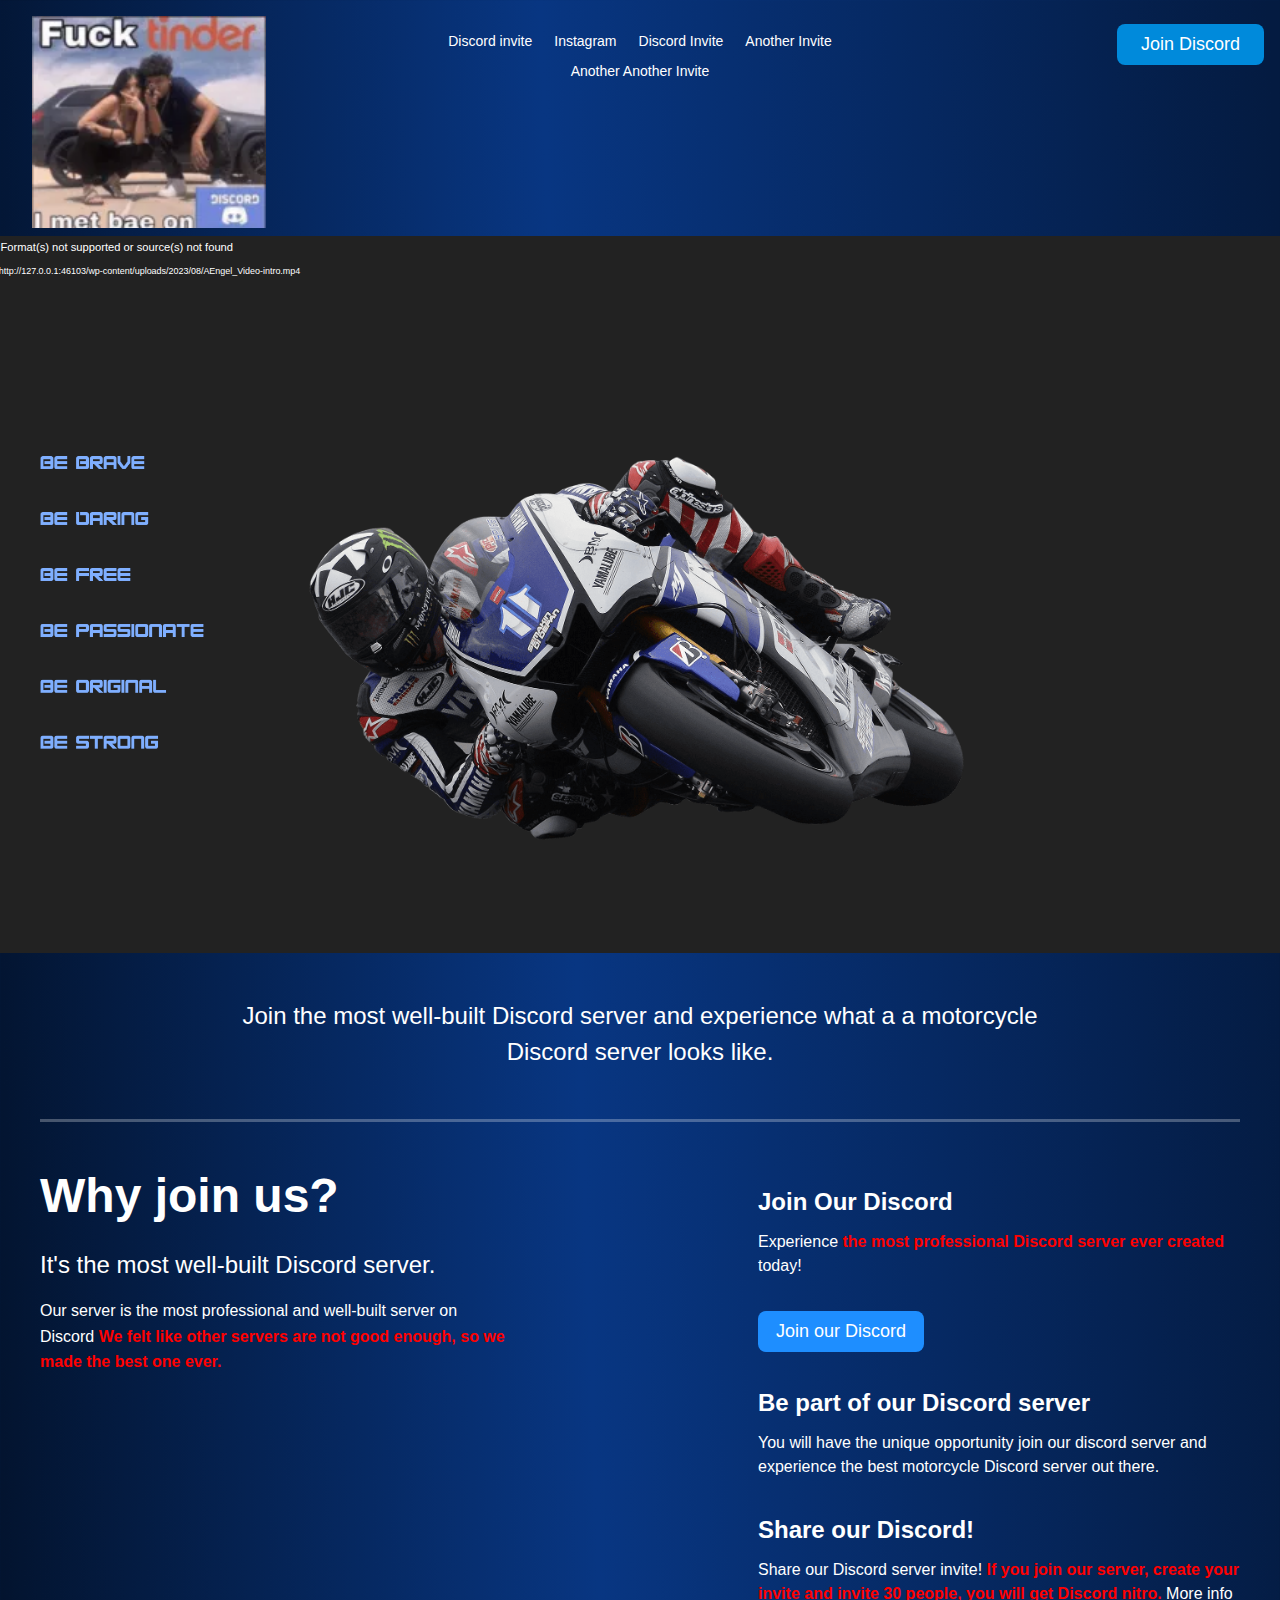
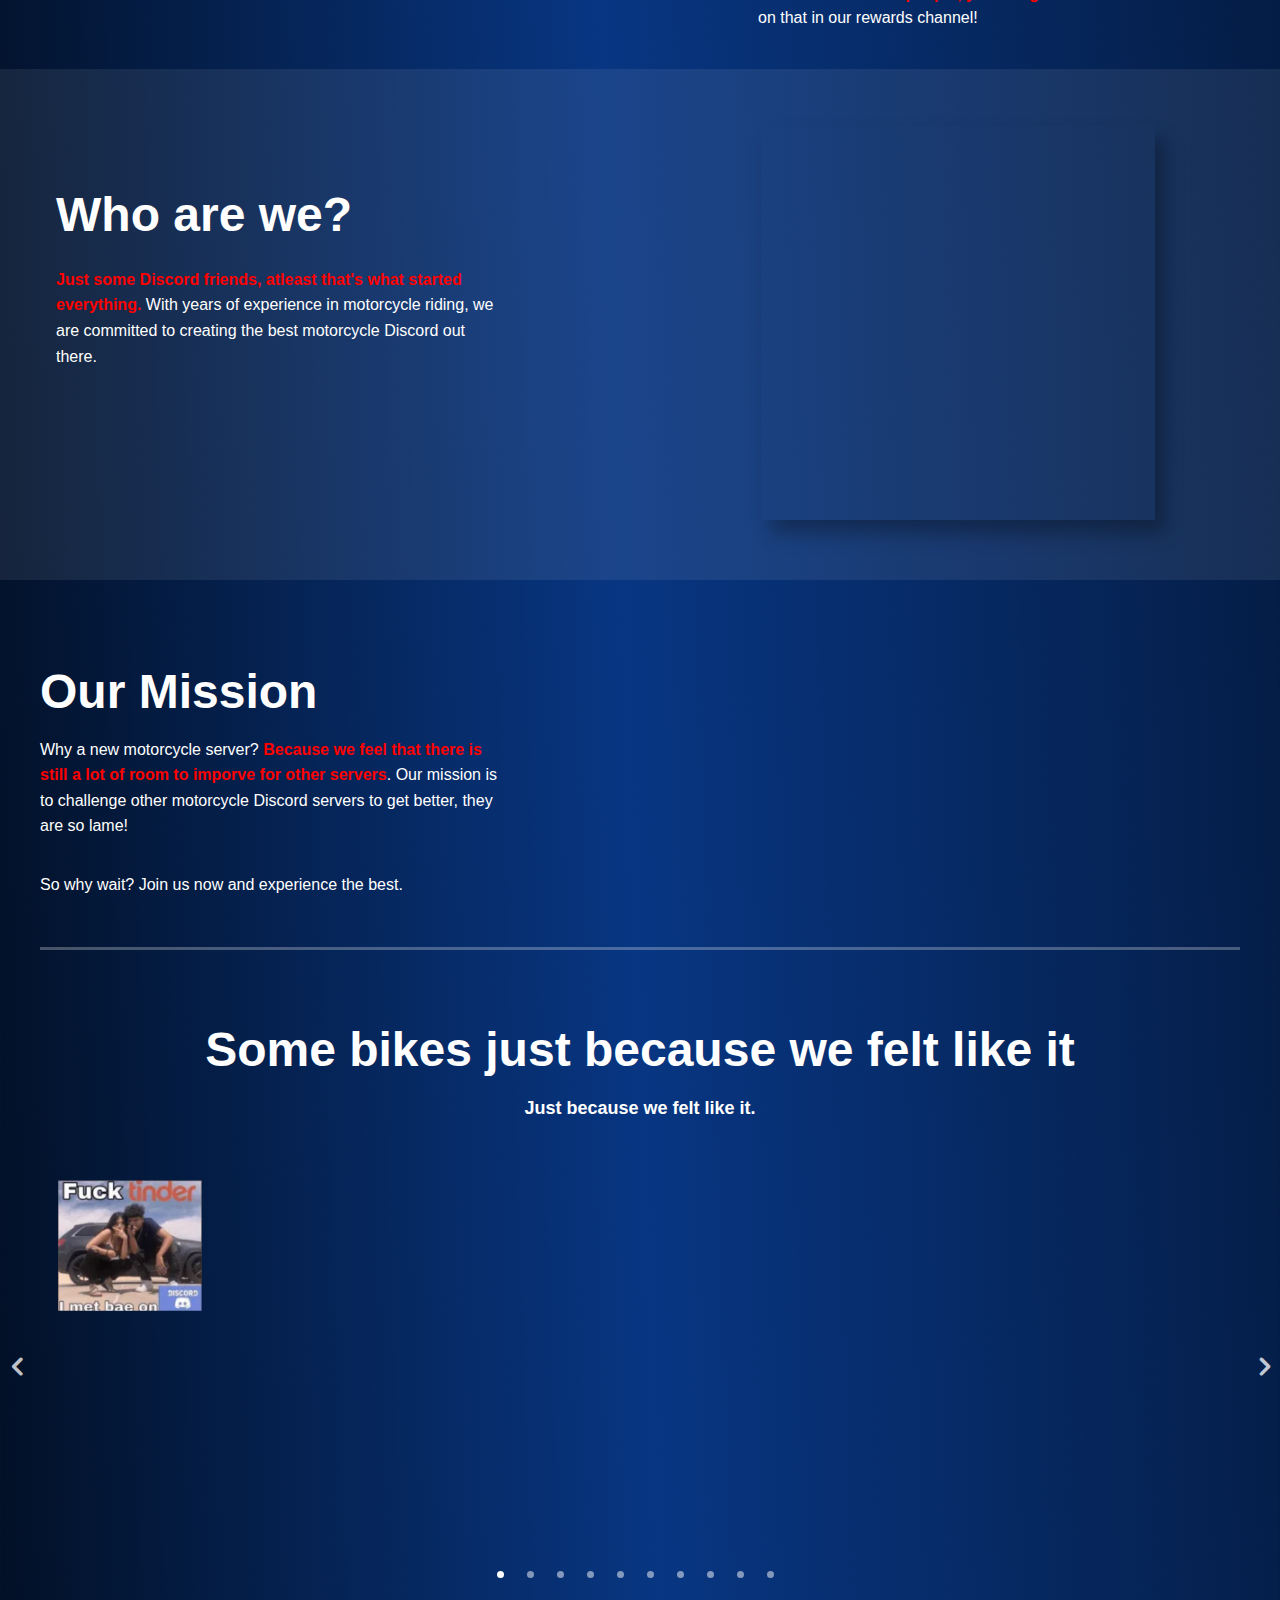
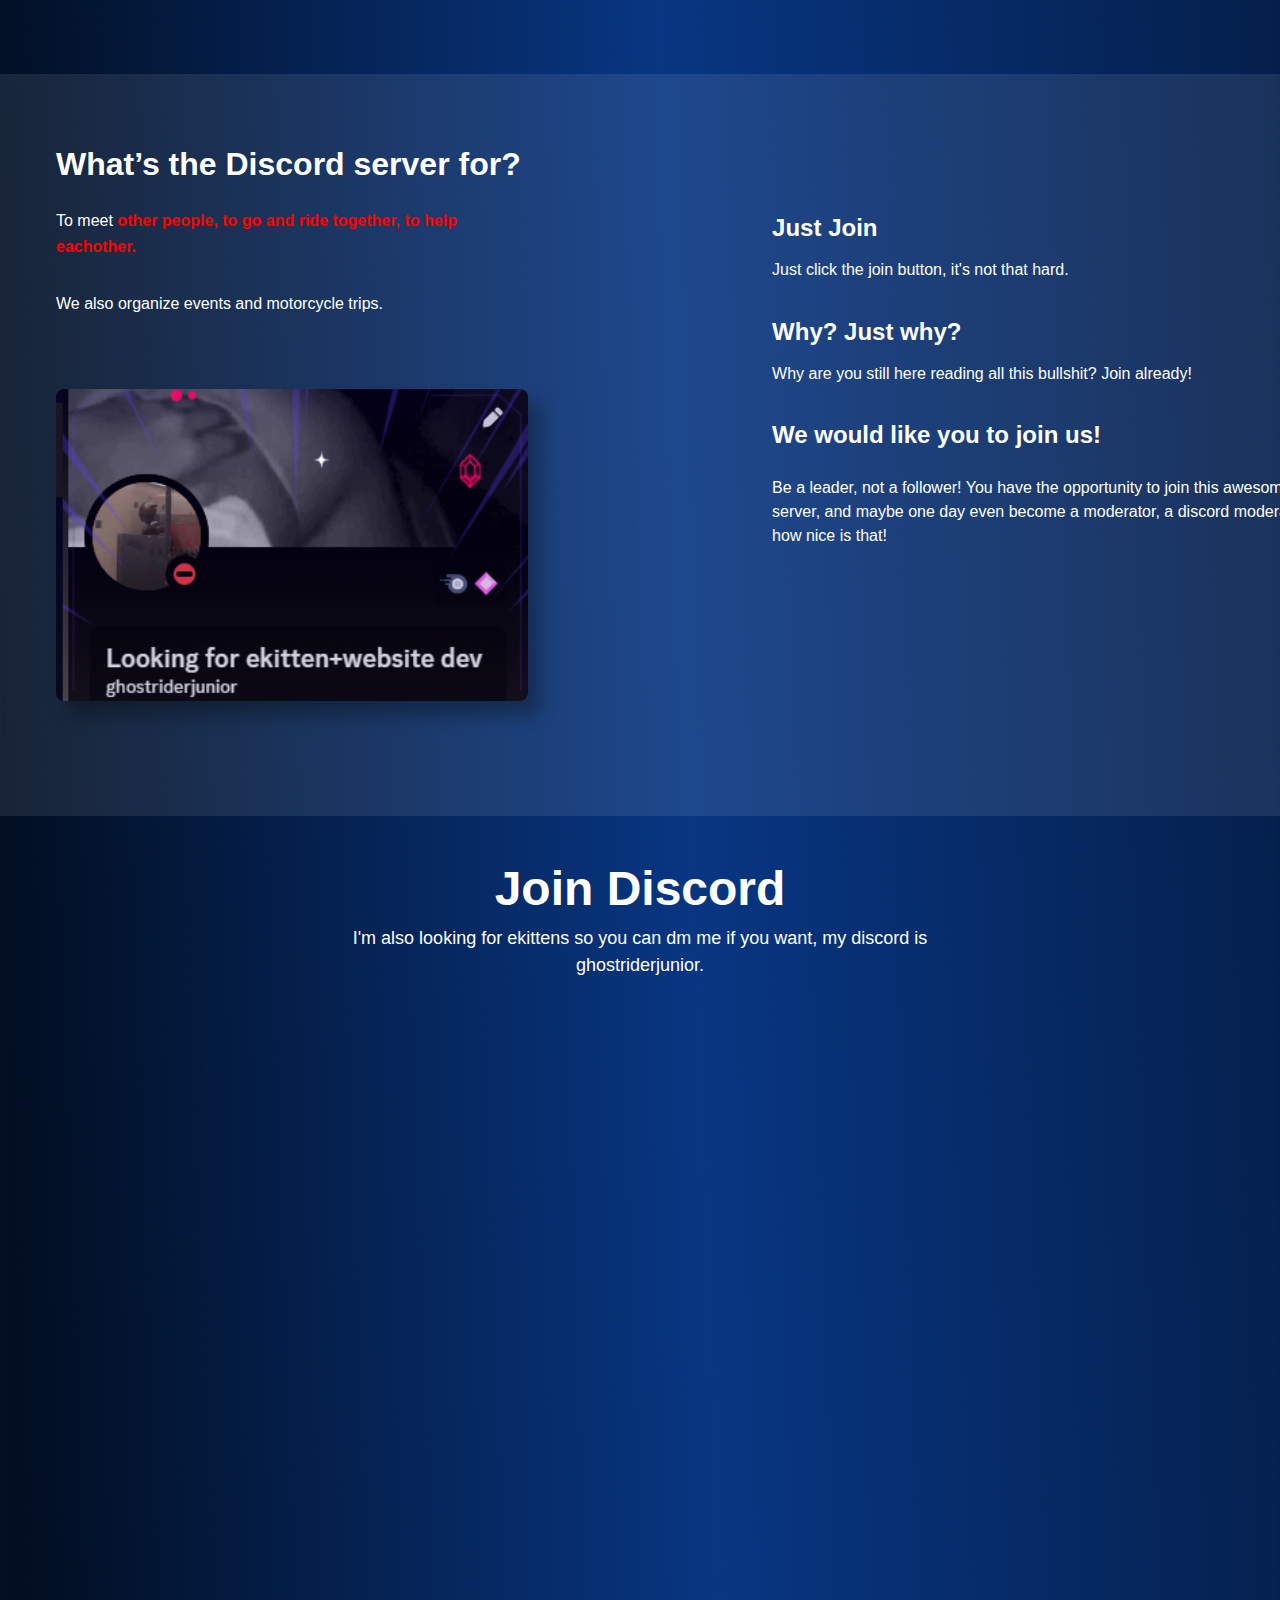
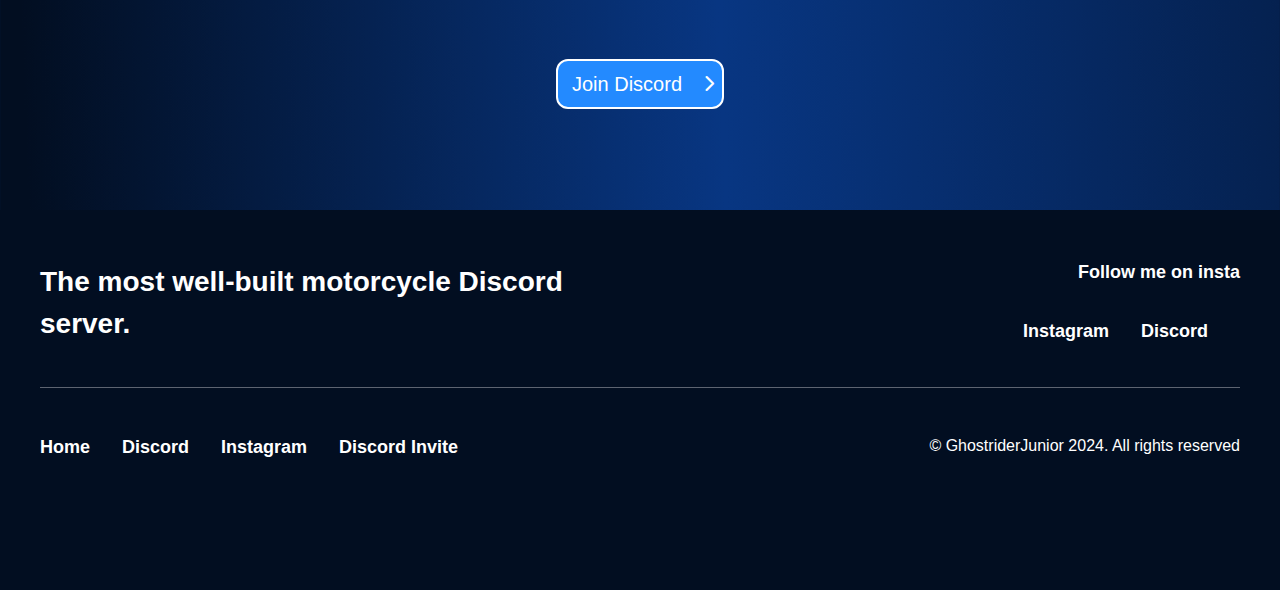
==== commit 14da546c: "Add files via upload" ====
--- a/index.htm
+++ b/index.htm
@@ -4,12 +4,13 @@
 	<meta charset="UTF-8">
 <meta http-equiv="X-UA-Compatible" content="IE=edge">
 	<link rel="pingback" href="https://www.ghostriderjunior.xyz/xmlrpc.php">
+	<link rel="icon" href="/favicon.png" type="image/png">
 
 	<script type="text/javascript">
 		document.documentElement.className = 'js';
 	</script>
 	
-	<title>www.ghostriderjunior.xyz | Join the 1st Community-Driven Motorcycle Project</title>
+	<title>www.ghostriderjunior.xyz | Join the most advanced motorcycle server.</title>
 <meta name='robots' content='max-image-preview:large'>
 <script type="text/javascript">
 			let jqueryParams=[],jQuery=function(r){return jqueryParams=[...jqueryParams,r],jQuery},$=function(r){return jqueryParams=[...jqueryParams,r],$};window.jQuery=jQuery,window.$=jQuery;let customHeadScripts=!1;jQuery.fn=jQuery.prototype={},$.fn=jQuery.prototype={},jQuery.noConflict=function(r){if(window.jQuery)return jQuery=window.jQuery,$=window.jQuery,customHeadScripts=!0,jQuery.noConflict},jQuery.ready=function(r){jqueryParams=[...jqueryParams,r]},$.ready=function(r){jqueryParams=[...jqueryParams,r]},jQuery.load=function(r){jqueryParams=[...jqueryParams,r]},$.load=function(r){jqueryParams=[...jqueryParams,r]},jQuery.fn.ready=function(r){jqueryParams=[...jqueryParams,r]},$.fn.ready=function(r){jqueryParams=[...jqueryParams,r]};</script><link rel='dns-prefetch' href='//fonts.googleapis.com'>
@@ -546,7 +547,7 @@
 				
 				
 				
-				<div class="et_pb_text_inner"><p>Discover our initial concept designs and sketches on our Discord group and collaborate with us, commenting the concepts and proposing ideas to evolve and improve the project.</p></div>
+				<div class="et_pb_text_inner"><p>Just because we felt like it.</p></div>
 			</div>
 			</div>
 				
